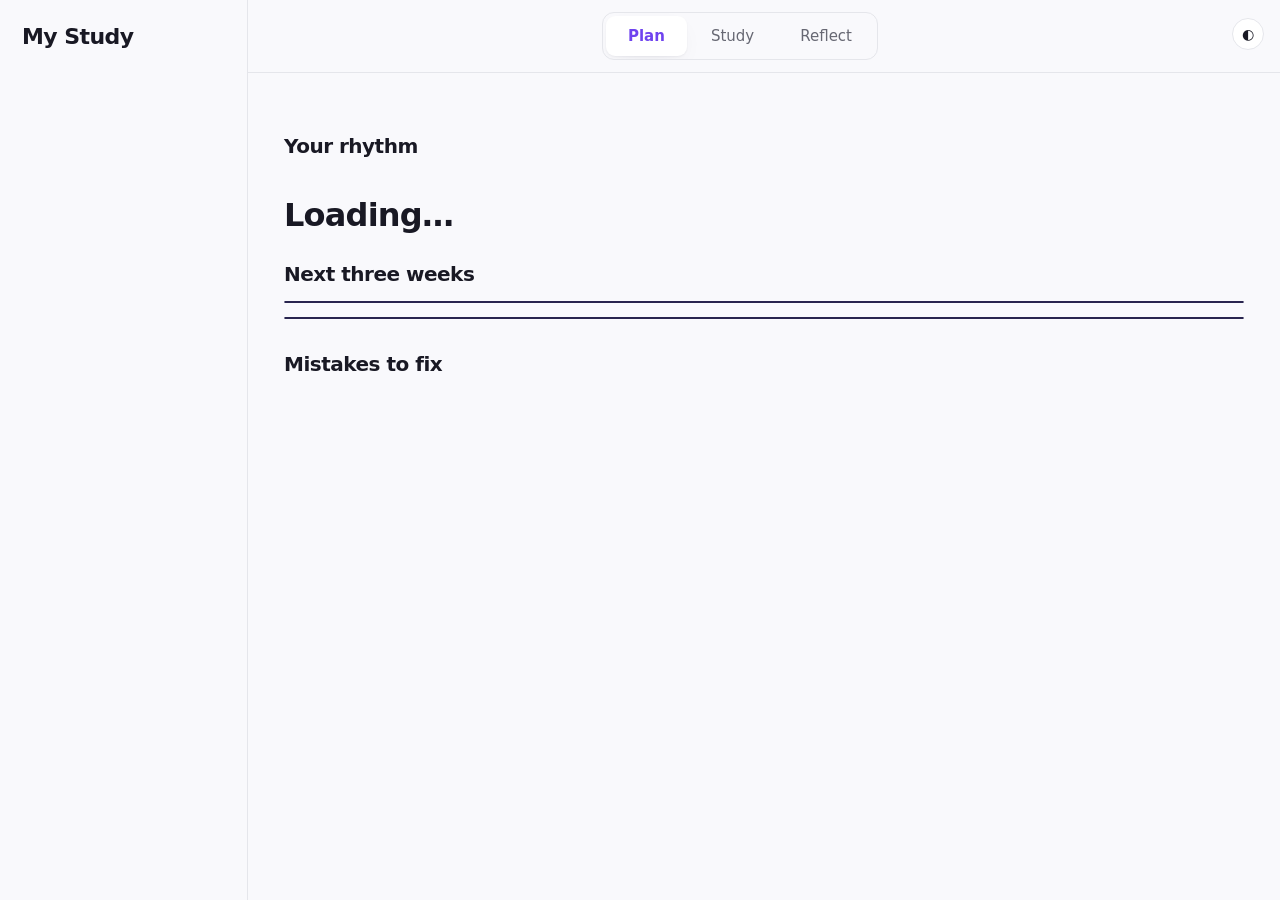
==== .tools/gui/index.html @ 5bf677a2 "Merge branch 'main' of https://github.com/dymchenkko/claude-study-agent into gui-upload" ====
<!doctype html>
<html lang="en">
<head>
<meta charset="utf-8">
<meta name="viewport" content="width=device-width, initial-scale=1">
<title>My Study</title>
<style>
/* Design "Violet": the 2026 product-UI look (Linear / Vercel style). A calm cool-neutral base,
   one expressive accent (violet), a tonal violet scale for mastery, and two signals: orange = due,
   red = mistake. All colours in OKLCH, one token set per theme. */
:root {
  --paper: oklch(98.4% 0.004 286); --surface: oklch(100% 0 0); --raised: oklch(100% 0 0);
  --ink: oklch(22% 0.02 285); --muted: oklch(52% 0.018 285); --faint: oklch(68% 0.014 285);
  --line: oklch(92.5% 0.007 286);
  --accent: oklch(54% 0.24 287); --accent-ink: oklch(99% 0 0); --accent-soft: oklch(95.5% 0.03 287);
  --due: oklch(70% 0.18 52); --due-text: oklch(50% 0.15 50); --due-ink: oklch(28% 0.07 52); --due-soft: oklch(96% 0.035 70);
  --bad: oklch(60% 0.21 22); --bad-soft: oklch(96% 0.025 22); --good: oklch(60% 0.15 155);
  /* mastery: 0 = neutral, then one violet hue getting deeper */
  --m0: oklch(96.2% 0.005 286); --m1: oklch(94% 0.035 290); --m2: oklch(88% 0.07 290);
  --m3: oklch(78.5% 0.12 289); --m4: oklch(63% 0.19 288); --m5: oklch(48% 0.22 287);
  --m0-ink: var(--ink); --m1-ink: var(--ink); --m2-ink: var(--ink); --m3-ink: oklch(22% 0.06 287);
  --m4-ink: oklch(99% 0 0); --m5-ink: oklch(99% 0 0);
  --shadow: 0 1px 2px oklch(22% 0.02 285 / .05), 0 8px 24px -8px oklch(22% 0.02 285 / .08);
  --glow: 0 0 0 1px oklch(54% 0.24 287 / .12), 0 10px 40px -12px oklch(54% 0.24 287 / .35);
  --head: "Inter Display", "SF Pro Display", -apple-system, BlinkMacSystemFont, "Segoe UI", system-ui, sans-serif;
  --sans: Inter, "SF Pro Text", -apple-system, BlinkMacSystemFont, "Segoe UI", system-ui, sans-serif;
  color-scheme: light;
}
@media (prefers-color-scheme: dark) {
  :root:not([data-theme="light"]) {
    --paper: oklch(15.5% 0.012 286); --surface: oklch(19% 0.014 286); --raised: oklch(23% 0.016 286);
    --ink: oklch(96% 0.006 286); --muted: oklch(70% 0.015 286); --faint: oklch(52% 0.015 286);
    --line: oklch(28% 0.016 286);
    --accent: oklch(72% 0.17 288); --accent-ink: oklch(16% 0.02 286); --accent-soft: oklch(27% 0.06 288);
    --due: oklch(76% 0.16 60); --due-text: oklch(80% 0.14 65); --due-ink: oklch(22% 0.05 60); --due-soft: oklch(27% 0.05 60);
    --bad: oklch(70% 0.17 22); --bad-soft: oklch(26% 0.05 22); --good: oklch(74% 0.14 155);
    --m0: oklch(23% 0.012 286); --m1: oklch(27% 0.045 289); --m2: oklch(34% 0.09 289);
    --m3: oklch(44% 0.14 288); --m4: oklch(57% 0.18 288); --m5: oklch(76% 0.13 290);
    --m0-ink: var(--ink); --m1-ink: var(--ink); --m2-ink: var(--ink); --m3-ink: var(--ink);
    --m4-ink: oklch(99% 0 0); --m5-ink: oklch(16% 0.03 287);
    --shadow: 0 1px 2px oklch(0% 0 0 / .35); --glow: 0 0 0 1px oklch(72% 0.17 288 / .2), 0 10px 40px -12px oklch(72% 0.17 288 / .3);
    color-scheme: dark;
  }
}
:root[data-theme="dark"] {
  --paper: oklch(15.5% 0.012 286); --surface: oklch(19% 0.014 286); --raised: oklch(23% 0.016 286);
  --ink: oklch(96% 0.006 286); --muted: oklch(70% 0.015 286); --faint: oklch(52% 0.015 286);
  --line: oklch(28% 0.016 286);
  --accent: oklch(72% 0.17 288); --accent-ink: oklch(16% 0.02 286); --accent-soft: oklch(27% 0.06 288);
  --due: oklch(76% 0.16 60); --due-text: oklch(80% 0.14 65); --due-ink: oklch(22% 0.05 60); --due-soft: oklch(27% 0.05 60);
  --bad: oklch(70% 0.17 22); --bad-soft: oklch(26% 0.05 22); --good: oklch(74% 0.14 155);
  --m0: oklch(23% 0.012 286); --m1: oklch(27% 0.045 289); --m2: oklch(34% 0.09 289);
  --m3: oklch(44% 0.14 288); --m4: oklch(57% 0.18 288); --m5: oklch(76% 0.13 290);
  --m0-ink: var(--ink); --m1-ink: var(--ink); --m2-ink: var(--ink); --m3-ink: var(--ink);
  --m4-ink: oklch(99% 0 0); --m5-ink: oklch(16% 0.03 287);
  --shadow: 0 1px 2px oklch(0% 0 0 / .35); --glow: 0 0 0 1px oklch(72% 0.17 288 / .2), 0 10px 40px -12px oklch(72% 0.17 288 / .3);
  color-scheme: dark;
}
* { box-sizing: border-box; }
html, body { margin: 0; height: 100%; }
body { background: var(--paper); color: var(--ink); font: 15px/1.5 var(--sans); }
button { font: inherit; color: inherit; cursor: pointer; }
h1, h2, h3 { font-family: var(--head); font-weight: 650; margin: 0; letter-spacing: -.025em; }
body { -webkit-font-smoothing: antialiased; font-feature-settings: "cv11", "ss01"; }
.muted { color: var(--muted); }
.app { display: grid; grid-template-columns: 248px minmax(0, 1fr); height: 100vh; }
.work { display: flex; flex-direction: column; min-width: 0; min-height: 0; }
.work > [hidden] { display: none !important; }
.work > .main, .work > .study { flex: 1; min-height: 0; }

/* ---------- modes: one job on screen at a time ---------- */
.modes { flex: none; display: flex; justify-content: center; padding: 12px 64px 12px 16px; border-bottom: 1px solid var(--line); }
.modes .seg { border-radius: 12px; background: var(--paper); padding: 3px; gap: 2px; }
.modes .seg button { min-height: 40px; padding: 0 22px; border-radius: 9px; font-size: 15px; display: inline-flex; align-items: center; gap: 8px; }
.modes .seg button.on { box-shadow: var(--shadow); color: var(--accent); }
.modes .live { width: 7px; height: 7px; border-radius: 50%; background: var(--accent); animation: pulse 1.2s ease-in-out infinite; }
.session-notes { background: var(--surface); border: 1px solid var(--line); border-radius: 14px; padding: 16px 20px; box-shadow: var(--shadow); }
.session-notes ul, .session-notes ol { margin: 4px 0 8px; padding-left: 20px; } .session-notes li { margin-bottom: 4px; }
.session-notes h4 { margin: 12px 0 4px; font-family: var(--head); font-size: 15px; font-weight: 650; }
.session-notes p { margin: 0 0 8px; }

/* ---------- left rail: subjects (Anki deck list + a mini course strip) ---------- */
.rail { border-right: 1px solid var(--line); padding: 20px 14px; overflow-y: auto; }
.brand { padding: 0 8px 18px; }
.brand h1 { font-size: 22px; }
.brand .date { color: var(--muted); font-size: 13px; }
.subj { display: block; width: 100%; text-align: left; background: none; border: 1px solid transparent;
  border-radius: 12px; padding: 10px 10px 11px; margin-bottom: 4px; }
.subj:hover { background: var(--surface); }
.subj.active { background: var(--surface); border-color: var(--line); box-shadow: var(--shadow), inset 3px 0 0 var(--accent); }
.subj .row { display: flex; align-items: center; gap: 8px; }
.subj .name { font-weight: 600; flex: 1; }
.badge { font-size: 12px; font-weight: 600; border-radius: 99px; padding: 1px 8px; }
.badge.due { background: var(--due-soft); color: var(--due-text); }
.badge.ok { color: var(--good); }
.strip { display: flex; gap: 2px; margin: 8px 0 5px; }
.strip i { flex: 1; height: 6px; border-radius: 2px; background: var(--m0); max-width: 14px; }
.strip i.due { box-shadow: inset 0 -2px 0 var(--due); }
.subj .meta { font-size: 12px; color: var(--muted); }

/* ---------- main column ---------- */
.main { overflow-y: auto; padding: 28px 36px 60px; }
.head { display: flex; flex-wrap: wrap; align-items: baseline; gap: 10px 16px; margin-bottom: 20px; }
.head h2 { font-size: 32px; }
.chips { display: flex; flex-wrap: wrap; gap: 8px; }
.chip { font-size: 13px; border: 1px solid var(--line); border-radius: 99px; padding: 2px 10px; color: var(--muted); background: var(--surface); }
.chip.hot { border-color: transparent; background: var(--due-soft); color: var(--due-text); font-weight: 600; }
section { margin-top: 30px; }
.sec-head { display: flex; align-items: center; gap: 12px; margin-bottom: 12px; }
.sec-head h3 { font-size: 20px; flex: 1; }

.btn { border: 1px solid var(--line); background: var(--raised); border-radius: 10px; padding: 8px 14px; font-weight: 600; }
.btn:hover { border-color: var(--faint); }
.btn.primary { background: var(--accent); color: var(--accent-ink); border-color: transparent; padding: 10px 18px; }
.btn.primary:hover { filter: brightness(1.08); }
.btn.primary { box-shadow: 0 1px 0 oklch(100% 0 0 / .18) inset, 0 6px 16px -6px var(--accent); }
.btn.small { padding: 5px 10px; font-size: 13px; }

/* Course map (Math Academy knowledge map + spatial canvas tiles) */
.legend { display: flex; flex-wrap: wrap; gap: 4px 12px; font-size: 12px; color: var(--muted); }
.legend span { display: inline-flex; align-items: center; gap: 5px; }
.legend i { width: 12px; height: 12px; border-radius: 3px; display: inline-block; }
.seg { display: inline-flex; border: 1px solid var(--line); border-radius: 9px; overflow: hidden; }
.seg button { background: none; border: 0; padding: 4px 12px; font-size: 13px; color: var(--muted); }
.seg button.on { background: var(--surface); color: var(--ink); font-weight: 600; }
.focus { margin-top: 12px; background: var(--surface); border: 1px solid var(--line); border-radius: 14px; padding: 16px 18px; box-shadow: var(--shadow); }
.focus h4 { margin: 0 0 6px; font-family: var(--head); font-size: 18px; font-weight: 650; letter-spacing: -.02em; }
.focus .facts { display: flex; flex-wrap: wrap; gap: 6px 16px; font-size: 13px; color: var(--muted); margin-bottom: 8px; }
.focus .note { margin: 6px 0 12px; }
.focus .actions { display: flex; flex-wrap: wrap; gap: 8px; }
table { width: 100%; border-collapse: collapse; background: var(--surface); border: 1px solid var(--line); border-radius: 12px; overflow: hidden; margin-top: 12px; }
th, td { text-align: left; padding: 8px 12px; border-bottom: 1px solid var(--line); font-size: 14px; }
th { font-size: 12px; color: var(--muted); font-weight: 600; }
tr:last-child td { border-bottom: 0; }
tr.click { cursor: pointer; } tr.click:hover td { background: var(--paper); }
.lv { display: inline-flex; gap: 2px; } .lv i { width: 14px; height: 8px; border-radius: 2px; background: var(--m0); }

/* Mistakes as flip cards (flashcard pattern) */
.cards { display: grid; grid-template-columns: repeat(auto-fill, minmax(240px, 1fr)); gap: 10px; }
.card { text-align: left; background: var(--surface); border: 1px solid var(--line); border-left: 3px solid var(--bad);
  border-radius: 12px; padding: 12px 14px; display: flex; flex-direction: column; gap: 6px; }
.card .t { font-size: 12px; font-weight: 600; color: var(--bad); }
.card .q { font-weight: 600; font-size: 14px; }
.card .hint { font-size: 12px; color: var(--faint); margin-top: auto; }
.card .ans { font-size: 13px; }
.card .why { font-size: 13px; background: var(--bad-soft); border-radius: 8px; padding: 6px 8px; }
.card .src { font-size: 12px; color: var(--muted); }
.card.fixed { border-left-color: var(--good); opacity: .75; }
details summary { cursor: pointer; color: var(--muted); font-size: 13px; margin: 12px 0 8px; }
.empty { color: var(--muted); padding: 14px 0; }

/* ---------- Study: the tutor gets the whole work area, in a readable column ---------- */
.tutor { --gutter: max(20px, calc((100% - 820px) / 2)); flex: 1 1 auto; min-width: 0; background: var(--surface); display: flex; flex-direction: column; min-height: 0; }
.tutor header { padding: 14px var(--gutter) 12px; border-bottom: 1px solid var(--line); }
.tutor header { display: flex; align-items: flex-start; gap: 10px; }
.tutor header > div { flex: 1; min-width: 0; }
.tutor header h3 { font-size: 18px; }
.newchat { border: 1px solid var(--line); background: var(--raised); border-radius: 8px; padding: 3px 9px; font-size: 12px; color: var(--muted); }
.newchat:hover { color: var(--accent); border-color: var(--accent); }
.tutor header .muted { font-size: 13px; }
.log { flex: 1; overflow-y: auto; padding: 20px var(--gutter); display: flex; flex-direction: column; gap: 12px; }
.bubble { max-width: 92%; padding: 11px 15px; border-radius: 14px; font-size: 15px; }
.bubble.tutor-msg { background: var(--paper); border: 1px solid var(--line); border-top-left-radius: 4px; overflow-wrap: anywhere; }
.bubble.me { align-self: flex-end; background: var(--accent); color: var(--accent-ink); border-top-right-radius: 4px; white-space: pre-wrap; overflow-wrap: anywhere; }
.bubble.error { background: var(--bad-soft); color: var(--bad); border: 1px solid transparent; }
.bubble p { margin: 0 0 8px; } .bubble p:last-child { margin-bottom: 0; }
.bubble ul, .bubble ol { margin: 4px 0 8px; padding-left: 20px; }
.bubble pre { background: var(--m0); border-radius: 8px; padding: 8px 10px; overflow-x: auto; font-size: 12.5px; margin: 6px 0; }
.bubble code { font-family: ui-monospace, "SF Mono", Menlo, monospace; font-size: 12.5px; }
.bubble :not(pre) > code { background: var(--m0); border-radius: 4px; padding: 0 4px; }
.bubble table { margin: 6px 0; font-size: 12.5px; border-radius: 8px; }
.bubble th, .bubble td { padding: 4px 8px; font-size: 12.5px; }
.bubble h4 { margin: 8px 0 4px; font-size: 14px; }
.activity { font-size: 12px; color: var(--muted); display: flex; align-items: center; gap: 8px; }
.activity .pulse { width: 7px; height: 7px; border-radius: 50%; background: var(--accent); animation: pulse 1.2s ease-in-out infinite; }
@keyframes pulse { 50% { opacity: .25; transform: scale(.8); } }
.stopped { font-size: 12px; color: var(--faint); }
.btn.stop { background: var(--raised); color: var(--ink); border-color: var(--line); box-shadow: none; }
.cite { display: inline-block; font-size: 12px; background: var(--accent-soft); color: var(--accent); border-radius: 6px; padding: 0 6px; margin: 2px 2px 0 0; }
.quick { display: flex; flex-wrap: wrap; gap: 6px; padding: 0 var(--gutter) 10px; }
.quick button { border: 1px solid var(--line); background: var(--raised); border-radius: 99px; padding: 4px 12px; font-size: 13px; }
.quick button:hover { border-color: var(--accent); color: var(--accent); }
.compose { padding: 0 var(--gutter) 16px; }
.box { display: flex; gap: 8px; align-items: flex-end; border: 1px solid var(--line); border-radius: 14px; background: var(--raised); padding: 8px; }
.box:focus-within { border-color: var(--accent); }
.box textarea { flex: 1; border: 0; outline: 0; resize: none; background: none; color: var(--ink); font: inherit; font-size: 15px; min-height: 44px; max-height: 160px; padding: 4px 6px; }
.box .btn.primary { padding: 7px 14px; }
.box .btn:disabled { opacity: .45; cursor: not-allowed; }
.attach { border: 0; background: none; color: var(--muted); font-size: 18px; line-height: 1; padding: 8px 6px; border-radius: 8px; white-space: nowrap; }
.attach:hover:not(:disabled) { color: var(--accent); background: var(--accent-soft); }
.attach:disabled { opacity: .45; cursor: not-allowed; }
.attach.busy { font-size: 12px; }
.tutor.dropping { outline: 2px dashed var(--accent); outline-offset: -8px; }
.theme { position: fixed; right: 16px; top: 18px; z-index: 2; border: 1px solid var(--line); background: var(--surface); border-radius: 99px; width: 32px; height: 32px; font-size: 14px; }

/* ---------- Plan: today's picks (board E) ---------- */
.today { max-width: 760px; }
.today .kicker { font-size: 12px; text-transform: uppercase; letter-spacing: .08em; color: var(--accent); font-weight: 650; }
.today h2 { font-size: 32px; line-height: 1.12; margin: 4px 0 6px; text-wrap: balance; }
.today .sub { color: var(--muted); margin: 0 0 16px; max-width: 640px; }
.picks { display: grid; gap: 10px; margin-bottom: 16px; }
.pick { display: grid; grid-template-columns: 32px minmax(0, 1fr) auto; gap: 12px; align-items: center; width: 100%; padding: 14px 16px;
  background: var(--surface); border: 1px solid var(--line); border-radius: 14px; text-align: left; box-shadow: var(--shadow); }
.pick:hover:not(:disabled) { border-color: var(--accent); }
.pick:disabled { cursor: default; }
.pick .num { width: 32px; height: 32px; border-radius: 50%; display: grid; place-items: center; font-weight: 700; font-size: 14px; background: var(--accent-soft); color: var(--accent); }
.pick.done { opacity: .62; } .pick.done .num { background: var(--good); color: var(--accent-ink); }
.pick .what { display: block; font-weight: 650; font-size: 16px; }
.pick .why { font-size: 13.5px; color: var(--muted); }
.pick .mins { font-size: 13px; color: var(--faint); white-space: nowrap; }
.tag { display: inline-block; font-size: 11.5px; font-weight: 650; border-radius: 6px; padding: 0 6px; margin-right: 6px; background: var(--m0); color: var(--ink); border: 1px solid var(--line); }
.tag.kind { background: none; color: var(--accent); border-color: var(--accent-soft); }
.note-line { font-size: 13px; color: var(--muted); margin-top: 10px; }
.btn:disabled { opacity: .45; cursor: not-allowed; }

/* prompts: exam dates and pausing */
.prompt { margin-top: 18px; background: var(--surface); border: 1px solid var(--line); border-radius: 14px; padding: 16px 18px; box-shadow: var(--shadow); max-width: 760px; }
.prompt h4 { margin: 0 0 4px; font-family: var(--head); font-size: 17px; font-weight: 650; letter-spacing: -.015em; }
.prompt p { margin: 0 0 12px; color: var(--muted); font-size: 14px; }
.prompt.warm { background: var(--due-soft); border-color: transparent; }
.exam-row { display: grid; grid-template-columns: 90px auto 1fr; gap: 8px 10px; align-items: center; padding: 8px 0; border-top: 1px solid var(--line); }
.exam-row:first-of-type { border-top: 0; }
.exam-row b { font-weight: 650; }
.exam-row .acts { display: flex; flex-wrap: wrap; gap: 6px; }
.exam-row input { font: inherit; font-size: 14px; color: var(--ink); background: var(--raised); border: 1px solid var(--line); border-radius: 8px; padding: 5px 8px; min-height: 34px; }
.link-btn { background: none; border: 0; color: var(--muted); font-size: 13px; text-decoration: underline; padding: 4px 6px; }
.link-btn:hover { color: var(--accent); }

/* rhythm timeline (board D) */
.rhythm-head { font-size: 15px; color: var(--muted); margin: -4px 0 14px; }
.raxis { position: relative; height: 20px; margin: 0 108px 2px 90px; font-size: 12px; color: var(--muted); }
.raxis span { position: absolute; transform: translateX(-50%); white-space: nowrap; } .raxis span:first-child { transform: none; } .raxis span:last-child { transform: translateX(-100%); }
.rrow { display: grid; grid-template-columns: 72px minmax(0, 1fr) 92px; align-items: center; gap: 14px; width: 100%; min-height: 54px; padding: 0 12px;
  border: 0; border-radius: 12px; background: transparent; text-align: left; }
.rrow:hover, .rrow.on { background: var(--surface); box-shadow: var(--shadow); }
.rrow .code { font-weight: 700; overflow: hidden; text-overflow: ellipsis; white-space: nowrap; }
.track { position: relative; display: block; height: 28px; }
.track .base { position: absolute; left: 0; right: 0; top: 13px; height: 2px; background: var(--line); }
.track .fade { position: absolute; top: 9px; height: 10px; border-radius: 0 6px 6px 0; background: linear-gradient(90deg, var(--accent), transparent); opacity: .55; }
.track .sess { position: absolute; top: 6px; width: 16px; height: 16px; margin-left: -8px; border-radius: 50%; background: var(--accent); box-shadow: 0 0 0 3px var(--paper); }
.rrow .count { text-align: right; font-size: 13px; line-height: 1.2; color: var(--muted); }
.rrow .count b { font-size: 16px; color: var(--ink); } .rrow .count b.hot { color: var(--due-text); }
.rrow.paused .track { opacity: .45; }

/* ---------- Study: strip | tutor | divider | map ---------- */
.study { display: flex; min-height: 0; min-width: 0; }
.topic-strip { flex: none; width: 236px; border-right: 1px solid var(--line); padding: 18px 14px; overflow-y: auto; background: var(--paper); }
.topic-strip h5 { margin: 14px 0 6px; font-size: 11.5px; text-transform: uppercase; letter-spacing: .07em; color: var(--muted); font-weight: 650; }
.topic-strip h5:first-child { margin-top: 0; }
.topic-strip .cur { display: block; padding: 9px 11px; border-radius: 9px; background: var(--accent-soft); color: var(--accent); font-weight: 700; font-size: 14px; line-height: 1.25; }
.topic-strip button.step { display: flex; align-items: center; gap: 8px; width: 100%; text-align: left; padding: 7px 9px; border: 0; border-radius: 9px; background: none; font-size: 13.5px; line-height: 1.25; }
.topic-strip button.step:hover { background: var(--surface); }
.topic-strip .sw { flex: none; width: 10px; height: 10px; border-radius: 3px; border: 1px solid var(--line); }
.topic-strip .none { font-size: 13px; color: var(--faint); padding: 4px 9px; }
.topic-pick { display: flex; align-items: center; gap: 6px; font-size: 12.5px; color: var(--muted); }
.topic-pick select { font: inherit; font-size: 13px; color: var(--ink); background: var(--raised); border: 1px solid var(--line); border-radius: 8px; padding: 3px 6px; max-width: 220px; }
.newchat.on { color: var(--accent); border-color: var(--accent); background: var(--accent-soft); }
.quick .draw { border-color: var(--accent-soft); color: var(--accent); }
.quick button:disabled { opacity: .45; cursor: not-allowed; }
.quick .hint { font-size: 12px; color: var(--faint); align-self: center; }
.divider { flex: none; width: 9px; cursor: col-resize; background: var(--line); background-clip: content-box; padding: 0 4px; touch-action: none; }
.divider:hover, .divider:focus-visible, .divider.drag { background-color: var(--accent); outline: none; }
.mapside { flex: 1 1 0; min-width: 0; overflow: hidden; display: flex; flex-direction: column; background: var(--paper); }
.mapside .bar { display: flex; align-items: center; gap: 8px; padding: 10px 14px; border-bottom: 1px solid var(--line); font-weight: 650; }
.mapside .bar span { flex: 1; }

/* ---------- Reflect: what moved, connected map, replay (board F) ---------- */
.moved { margin-bottom: 14px; background: var(--surface); border: 1px solid var(--line); border-radius: 14px; padding: 14px 18px; box-shadow: var(--shadow); }
.moved h4 { margin: 0 0 8px; font-family: var(--head); font-size: 15px; font-weight: 650; }
.moved ul { margin: 0; padding: 0; list-style: none; display: grid; gap: 4px; font-size: 14px; }
.moved .v { display: inline-block; width: 18px; }
.moved .lv-ch { color: var(--muted); }
.warn { font-size: 13px; color: var(--due-text); margin: 6px 0; }
.map-tools { display: flex; align-items: center; gap: 6px; }
.zoom { width: 30px; height: 30px; border-radius: 8px; border: 1px solid var(--line); background: var(--raised); font-weight: 700; }
.replay { display: flex; align-items: center; gap: 14px; margin: 14px 0 6px; }
.play { flex: none; width: 44px; height: 44px; border-radius: 50%; border: 0; background: var(--accent); color: var(--accent-ink); display: grid; place-items: center; }
.replay .rinfo { flex: 1; min-width: 0; }
.replay .rhead { font-family: var(--head); font-weight: 650; font-size: 17px; letter-spacing: -.015em; }
.replay .rsub { font-size: 13px; color: var(--muted); }
.replay input[type=range] { width: 100%; accent-color: var(--accent); margin: 4px 0 0; }
.rticks { position: relative; height: 10px; }
.rticks i { position: absolute; top: 1px; width: 6px; height: 6px; margin-left: -3px; border-radius: 50%; background: var(--accent); opacity: .7; }
.legend .fr { width: 40px; background: linear-gradient(90deg, var(--m0), var(--m4)); }

/* ---------- Night panels: the glowing course map ("sky") and the review timeline. Always dark, like a
   window onto the night sky, in both page themes. Brightness = memory, colour = level, flicker = due. ---------- */
.night { --n-panel: #110f2a; --n-panel2: #17143a; --n-ink: #eeedff; --n-muted: #aaa7d2; --n-faint: #7c78a6; --n-line: #29254f;
  --n-warm: #ffc861; --n-due: #ff4f7b; --n-ready: #a993ff;
  background: linear-gradient(180deg, var(--n-panel2), var(--n-panel)); color: var(--n-ink); border: 1px solid var(--n-line);
  border-radius: 16px; overflow: hidden; position: relative; color-scheme: dark; margin-top: 12px; }
.night + .night { margin-top: 14px; }
.night-bar { display: flex; flex-wrap: wrap; align-items: center; gap: 8px 12px; padding: 10px 14px; border-bottom: 1px solid var(--n-line); }
.night-bar .ttl { flex: 1; min-width: 160px; font-weight: 650; font-size: 14px; }
.night-bar .ttl small { display: block; color: var(--n-muted); font-weight: 500; font-size: 12.5px; }
.lenses { display: flex; flex-wrap: wrap; gap: 6px; }
.lens { border: 1px solid var(--n-line); background: #0c0b22; color: var(--n-muted); font-size: 12.5px; font-weight: 600; padding: 4px 10px;
  border-radius: 99px; display: inline-flex; align-items: center; gap: 6px; }
.lens i { width: 8px; height: 8px; border-radius: 50%; background: var(--n-faint); }
.lens[aria-pressed="true"] { color: var(--n-ink); border-color: #ffc86166; background: #ffc86112; }
.lens[aria-pressed="true"] i { background: var(--n-warm); box-shadow: 0 0 8px var(--n-warm); }
.night .zoom { background: #0c0b22; border-color: var(--n-line); color: var(--n-ink); }
.night button:focus-visible, .sky-svg .nd:focus-visible { outline: 2px solid var(--n-warm); outline-offset: 2px; }
.sky-stage { position: relative; height: clamp(360px, 54vh, 580px); }
.sky-svg { display: block; width: 100%; height: 100%; cursor: grab; touch-action: none; user-select: none; -webkit-user-select: none; }
.sky-svg.drag { cursor: grabbing; }
.sky-svg text { font-family: var(--sans); paint-order: stroke; stroke: #0b0a24; stroke-width: 3px; stroke-linejoin: round; pointer-events: none; }
.sky-svg .nd { cursor: pointer; transition: opacity .25s; outline: none; }
.sky-svg .dim { opacity: .14; }
.sky-svg .flow { animation: flow 1.6s linear infinite; }
.sky-svg .route { animation: flow 1s linear infinite; }
.breathe { animation: breathe 2.4s ease-in-out infinite; }
@keyframes flow { to { stroke-dashoffset: -20; } }
@keyframes breathe { 50% { opacity: .2; } }
.sky-tip { position: absolute; z-index: 3; pointer-events: none; background: #0c0b20f2; border: 1px solid var(--n-line); border-radius: 12px;
  padding: 9px 12px; font-size: 12.5px; line-height: 1.45; color: var(--n-muted); max-width: 270px; box-shadow: 0 14px 40px -16px #000; }
.sky-tip b { color: var(--n-ink); display: block; font-size: 13.5px; }
.sky-tip .late { color: var(--n-due); font-weight: 700; }
.sky-hint { position: absolute; right: 12px; bottom: 10px; font-size: 12px; color: var(--n-faint); pointer-events: none; }
.sky-legend { display: flex; flex-wrap: wrap; gap: 4px 16px; padding: 9px 14px 11px; border-top: 1px solid var(--n-line); font-size: 12px; color: var(--n-muted); }
.sky-legend span { display: inline-flex; align-items: center; gap: 6px; }
.sky-legend i { width: 10px; height: 10px; border-radius: 50%; display: inline-block; flex: none; }
.mapside.night { margin: 0; border: 0; border-radius: 0; }
.mapside > .sky { flex: 1; min-height: 0; display: flex; flex-direction: column; }
.mapside .sky-stage { flex: 1; height: auto; min-height: 0; }
.night .empty { color: var(--n-muted); padding: 16px; }
/* the review timeline: one row per scheduled topic, a memory wave that fades and jumps back at each review */
.tl { overflow-x: auto; padding: 4px 0 2px; }
.tl svg { display: block; min-width: 780px; width: 100%; height: auto; }
.tl text { font-family: var(--sans); fill: var(--n-ink); }
.tl .muted { fill: var(--n-muted); } .tl .faint { fill: var(--n-faint); } .tl .b { font-weight: 700; }
.tl .row { cursor: pointer; } .tl .row .hit { fill: transparent; }
.tl .row:hover .hit, .tl .row.hl .hit { fill: #ffffff10; }
.tl .wave { stroke-dasharray: 1; stroke-dashoffset: 1; animation: sweep 1.1s cubic-bezier(.3,.7,.2,1) forwards; }
.tl .fill { animation: fadein 1.1s ease-out both; }
.tl .now { animation: breathe 1.6s ease-in-out infinite; }
@keyframes sweep { to { stroke-dashoffset: 0; } }
@keyframes fadein { from { opacity: 0; } }
.tl-more { font-size: 12.5px; color: var(--n-muted); padding: 2px 14px 10px; }
@media (prefers-reduced-motion: reduce) {
  .sky-svg .flow, .sky-svg .route, .breathe, .tl .wave, .tl .fill, .tl .now { animation: none; stroke-dashoffset: 0; }
}

@media (max-width: 1100px) {
  .app { grid-template-columns: 220px minmax(0, 1fr); }
}
@media (max-width: 720px) {
  .app { grid-template-columns: minmax(0, 1fr); grid-template-rows: auto minmax(0, 1fr); height: 100dvh; }
  .modes { padding: 8px 56px 8px 16px; justify-content: flex-start; }
  .modes .seg button { padding: 0 14px; }
  .rail { border-right: 0; border-bottom: 1px solid var(--line); padding: 14px 16px; display: flex; gap: 8px; overflow-x: auto; padding-right: 56px; }
  .brand { display: none; }
  #subjects { display: flex; gap: 8px; }
  .subj { width: 170px; flex: none; margin: 0; }
  .main { padding: 20px 16px 40px; }
  .head h2 { font-size: 28px; }
  .pick { grid-template-columns: 32px minmax(0, 1fr); } .pick .mins { display: none; }
  .rrow { grid-template-columns: 44px minmax(0, 1fr) 64px; gap: 8px; padding: 0 4px; }
  .raxis { margin: 0 72px 4px 52px; }
  .exam-row { grid-template-columns: 1fr; }
  .today h2 { font-size: 26px; }
  .study { flex-direction: column; } .topic-strip { display: none !important; }
  .divider, .mapside { display: none !important; } .tutor { flex: 1 1 auto !important; }
  .hide-sm { display: none; }
}
</style>
</head>
<body>
<button class="theme" id="theme" title="Light / dark">◐</button>
<div class="app">
  <nav class="rail">
    <div class="brand"><h1>My Study</h1><div class="date" id="today"></div></div>
    <div id="subjects"></div>
  </nav>

  <div class="work">
  <nav class="modes" aria-label="Mode"><div class="seg" id="modes">
    <button data-view="plan">Plan</button>
    <button data-view="study">Study</button>
    <button data-view="reflect">Reflect</button>
  </div></nav>

  <main class="main" id="view-plan">
    <div class="today" id="todayPlan"></div>
    <div id="prompts"></div>
    <section>
      <div class="sec-head"><h3>Your rhythm</h3></div>
      <div id="rhythm"></div>
    </section>
    <section>
      <div class="head"><h2 id="title">Loading…</h2><div class="chips" id="facts"></div></div>
      <div class="sec-head"><h3>Next three weeks</h3></div>
      <div class="night" id="timelineBox"></div>
      <div class="night" id="planSky"></div>
      <div id="planFocus"></div>
    </section>
    <section>
      <div class="sec-head"><h3>Mistakes to fix</h3><span class="muted" id="mistakeCount"></span></div>
      <div id="mistakes"></div>
    </section>
  </main>

  <section class="study" id="view-study" aria-label="Study" hidden>
    <aside class="topic-strip" id="topicStrip" aria-label="Where this topic sits" hidden></aside>
    <div class="tutor" id="tutor">
      <header><div><h3>Tutor</h3><div class="muted" id="tutorSub">Answers come from your lectures.</div></div>
        <label class="topic-pick">Topic <select id="topicSel"></select></label>
        <button class="newchat" id="mapToggle" title="Show the course map beside the chat">Map</button>
        <button class="newchat" id="newChat" title="Start a fresh conversation">New chat</button></header>
      <div class="log" id="log"></div>
      <div class="quick" id="quick">
        <button data-cmd="today">Today</button><button data-cmd="review">Review</button>
        <button data-cmd="quiz">Quiz</button><button data-cmd="status">Status</button>
        <span id="drawBtns"></span>
      </div>
      <div class="compose"><div class="box">
        <button class="attach" id="attach" title="Add lecture files to this subject (or drop them here)" aria-label="Add lecture files">📎</button>
        <input type="file" id="fileInput" multiple hidden accept=".pdf,.pptx,.docx,.xlsx,.md,.txt,.mp4,.mov,.mkv,.webm,.m4a,.mp3,.wav">
        <textarea id="input" placeholder="Ask your tutor… (Enter to send, Shift+Enter for a new line)" rows="2"></textarea>
        <button class="btn primary" id="send">Send</button>
      </div></div>
    </div>
    <div class="divider" id="divider" role="separator" aria-orientation="vertical" aria-label="Resize the tutor" tabindex="0" hidden></div>
    <div class="mapside night" id="mapSide" hidden></div>
  </section>

  <main class="main" id="view-reflect" hidden>
    <div class="head"><h2 id="reflectTitle">Reflect</h2></div>
    <div id="moved"></div>
    <div id="notes"></div>
    <section>
      <div class="sec-head"><h3>Course map</h3>
        <span class="map-tools" id="mapTools"></span>
        <div class="seg" id="mapMode"><button data-mode="map" class="on">Map</button><button data-mode="list">List</button></div></div>
      <div id="replay"></div>
      <div id="warnings"></div>
      <div id="map" class="night"></div>
      <div id="focus"></div>
    </section>
  </main>
  </div>
</div>

<script>
const token = new URLSearchParams(location.search).get('t');
const api = path => fetch(`${path}?t=${encodeURIComponent(token)}`).then(r => r.json());
const post = (path, body) => fetch(`${path}?t=${encodeURIComponent(token)}`, { method: 'POST',
  headers: { 'Content-Type': 'application/json' }, body: JSON.stringify(body) }).then(r => r.json());
const esc = s => String(s ?? '').replace(/[&<>"']/g, c => ({'&':'&amp;','<':'&lt;','>':'&gt;','"':'&quot;',"'":'&#39;'}[c]));
const LEVEL = ['not started', 'seen', 'shaky', 'ok', 'solid', 'mastered'];
const store = { get(k) { try { return localStorage.getItem(k); } catch { return null; } },
                set(k, v) { try { localStorage.setItem(k, v); } catch {} } };
let state = { list: null, current: null, detail: null, mode: 'map', sel: null, flipped: new Set(), view: 'plan',
  day: null, playing: null, mapOpen: store.get('study-map-open') === '1' };

function setView(view) {
  state.view = view;
  for (const v of ['plan', 'study', 'reflect']) document.getElementById(`view-${v}`).hidden = v !== view;
  document.querySelectorAll('#modes button').forEach(b => {
    const on = b.dataset.view === view;
    b.classList.toggle('on', on);
    if (on) b.setAttribute('aria-current', 'page'); else b.removeAttribute('aria-current');
  });
  store.set('study-view', view);
  if (view === 'study') { layoutStudy(); logEl.scrollTop = logEl.scrollHeight; input.focus(); }
}

const fmtDay = (iso, opts = { day: 'numeric', month: 'short' }) => new Date(iso + 'T12:00').toLocaleDateString(undefined, opts);
const addDays = (iso, n) => { const d = new Date(iso + 'T12:00'); d.setDate(d.getDate() + n); return d.toISOString().slice(0, 10); };
const daysBetween = (a, b) => Math.round((new Date(b + 'T12:00') - new Date(a + 'T12:00')) / 864e5);
function examText(e) {
  if (e.state !== 'date') return e.label;
  return e.days === 0 ? 'exam today' : `exam in ${e.days} days`;
}
const ago = d => d === 0 ? 'today' : d === 1 ? 'yesterday' : `${d} days ago`;
const norm = s => String(s).toLowerCase().replace(/[`'"()]/g, '').trim();
// Mistake topics are short ("Multiplicities"); progress topics are longer. Match by prefix either way.
const sameTopic = (a, b) => { a = norm(a); b = norm(b); return !!a && !!b && (a.startsWith(b) || b.startsWith(a)); };
const mistakesFor = (d, t) => d.mistakes.filter(m => !m.fixed && sameTopic(m.topic, t.topic));
const started = t => t.level > 0 || !!t.last;
const KIND = { review: 'review', lesson: 'new topic', drawing: 'drawing' };
const prompts = {
  review: (s, t) => `Review only ${t} in ${s}, 3 questions, following the review rules`,
  lesson: (s, t) => `Learn ${t} in ${s}`,
  drawing: (s, t) => `Give me a drawing task on ${t} in ${s}`,
  saved: (s, t) => `Grade my drawing on ${t}`,
};

// ---------- the rail ----------
function renderList() {
  const { today, subjects } = state.list;
  document.getElementById('today').textContent = fmtDay(today, { weekday: 'long', day: 'numeric', month: 'long' });
  const sorted = [...subjects].sort((a, b) => b.due - a.due || a.name.localeCompare(b.name));
  document.getElementById('subjects').innerHTML = sorted.map(s => `
    <button class="subj ${s.name === state.current ? 'active' : ''}" data-name="${esc(s.name)}">
      <div class="row"><span class="name">${esc(s.name)}</span>
        ${s.paused ? '<span class="badge">paused</span>' : s.due ? `<span class="badge due">${s.due} due</span>` : s.topics ? '<span class="badge ok">✓</span>' : ''}</div>
      <div class="strip">${(s.strip || []).map(t => `<i class="${t.due ? 'due' : ''}" style="background:var(--m${t.level})"></i>`).join('')}</div>
      <div class="meta">${s.started}/${s.topics} started${s.awayDays !== null ? ` · ${ago(s.awayDays)}` : ''}</div>
    </button>`).join('') || '<div class="empty">No subjects yet. Run <code>study new "Subject"</code>.</div>';
}

// ---------- Plan ----------
function renderToday() {
  const { plan, rhythm } = state.list, el = document.getElementById('todayPlan');
  const picks = plan.picks, left = picks.filter(p => !p.done), paused = state.list.subjects.filter(s => s.paused);
  const pausedNote = paused.length ? `<div class="note-line">Reviews paused for ${paused.map(s => esc(s.name)).join(', ')}, so ${paused.length > 1 ? 'they stay' : 'it stays'} out of the plan.</div>` : '';
  if (!picks.length) {
    el.innerHTML = `<div class="kicker">Today</div><h2>Nothing to plan today</h2>
      <p class="sub">No reviews are due and every topic is started. Add materials with <b>/ingest</b>, or ask the tutor anything.</p>${pausedNote}`;
    return;
  }
  const head = !left.length ? 'Done for today'
    : rhythm.overdue ? `${rhythm.overdue} topic${rhythm.overdue === 1 ? ' is' : 's are'} overdue. ${left.length === 1 ? 'This one is' : `These ${left.length} are`} enough today.`
    : `Nothing overdue. ${left.length} short pick${left.length === 1 ? '' : 's'} for today.`;
  const sub = !left.length ? `All ${picks.length} picks finished. Anything more is a bonus. Check Reflect for what moved.`
    : 'Picked from your open mistakes, exam dates and what has waited longest. The rest can wait without you falling behind.';
  el.innerHTML = `<div class="kicker">Today · about ${left.length * 5} minutes</div><h2>${esc(head)}</h2><p class="sub">${esc(sub)}</p>
    <div class="picks">${picks.map((p, i) => `
      <button class="pick ${p.done ? 'done' : ''}" data-pick="${i}" ${p.done ? 'disabled' : ''}>
        <span class="num">${p.done ? '✓' : i + 1}</span>
        <span><span class="what">${esc(p.topic)}</span>
          <span class="why"><span class="tag">${esc(p.subject)}</span><span class="tag kind">${esc(KIND[p.kind] ?? p.kind)}</span>${esc(p.reason)}</span></span>
        <span class="mins">${p.done ? 'done' : '5 min'}</span>
      </button>`).join('')}</div>
    ${left.length ? `<button class="btn primary" data-pick="${picks.indexOf(left[0])}">Start the ${left.length * 5} minutes</button>` : ''}
    ${pausedNote}`;
}

function renderPrompts() {
  const { prompts: pr, subjects } = state.list, out = [];
  if (pr.exam.length) out.push(`<div class="prompt"><h4>When are your exams?</h4>
    <p>The planner ranks topics by how close each exam is. Without a date, every subject counts the same.</p>
    ${pr.exam.map(x => `<div class="exam-row"><b>${esc(x.subject)}</b>
      <input type="date" aria-label="${esc(x.subject)} exam date" data-exam-date="${esc(x.subject)}">
      <span class="acts"><button class="btn small" data-exam-save="${esc(x.subject)}">Save</button>
        <button class="btn small" data-exam="${esc(x.subject)}" data-value="unknown">Unknown</button>
        <button class="btn small" data-exam="${esc(x.subject)}" data-value="none">No exam</button>
        <button class="link-btn" data-dismiss="${esc(x.key)}">Not now</button></span></div>`).join('')}
    ${pr.exam.some(x => x.past) ? '<p style="margin:8px 0 0">The saved date has passed for some subjects. Add the next one (a resit) or choose No exam.</p>' : ''}</div>`);
  for (const x of pr.pause) out.push(`<div class="prompt warm"><h4>${esc(x.subject)} has no exam and ${x.due} overdue reviews</h4>
    <p>They add to the pile without helping your grade. Pausing keeps them out of today's plan, /today and /review until you resume.</p>
    <span class="acts" style="display:flex;gap:8px;flex-wrap:wrap"><button class="btn small primary" data-reviews="${esc(x.subject)}" data-action="pause">Pause ${esc(x.subject)} reviews</button>
      <button class="link-btn" data-dismiss="${esc(x.key)}">Not now</button></span></div>`);
  for (const s of subjects.filter(s => s.paused)) out.push(`<div class="prompt"><h4>${esc(s.name)} reviews are paused${s.pausedSince ? ` since ${esc(fmtDay(s.pausedSince))}` : ''}</h4>
    <p>Resuming counts overdue days from the resume date, so ${esc(s.name)} won't flood the plan.</p>
    <button class="btn small" data-reviews="${esc(s.name)}" data-action="resume">Resume ${esc(s.name)} reviews</button></div>`);
  document.getElementById('prompts').innerHTML = out.join('');
}

function renderRhythm() {
  const r = state.list.rhythm, el = document.getElementById('rhythm');
  if (!r.rows.length) { el.innerHTML = '<div class="empty">Your sessions show up here once you start studying.</div>'; return; }
  const pct = day => +(day / (r.days - 1) * 100).toFixed(2);
  const ticks = [0, 0.25, 0.5, 0.75, 1].map(f => Math.round(f * (r.days - 1)));
  el.innerHTML = `<div class="rhythm-head">${r.overdue} of your ${r.started} started topics are overdue · sessions on ${r.sessionDays} of the last ${r.days} days.
      Each dot is a session; the fading band is the time since you last opened that subject.</div>
    <div class="raxis">${ticks.map(t => `<span style="left:${pct(t)}%">${t === r.days - 1 ? 'Today' : esc(fmtDay(addDays(r.start, t)))}</span>`).join('')}</div>
    ${r.rows.map(row => {
      const lastIdx = row.last ? Math.max(daysBetween(r.start, row.last), 0) : 0;
      return `<button class="rrow ${row.name === state.current ? 'on' : ''} ${row.paused ? 'paused' : ''}" data-name="${esc(row.name)}"
        aria-label="${esc(row.name)}: ${row.days.length} session days in this window, ${row.due} of ${row.started} started topics overdue${row.paused ? ', reviews paused' : ''}">
        <span class="code">${esc(row.name)}</span>
        <span class="track"><span class="base"></span>
          ${row.last ? `<span class="fade" style="left:${pct(lastIdx)}%;width:${(100 - pct(lastIdx)).toFixed(2)}%"></span>` : ''}
          ${row.days.map(d => `<span class="sess" style="left:${pct(d)}%"></span>`).join('')}</span>
        <span class="count">${row.paused ? 'paused' : `<b class="${row.due ? 'hot' : ''}">${row.due}</b> of ${row.started}<br>overdue`}</span>
      </button>`; }).join('')}`;
}

function renderMistakes(d) {
  const open = d.mistakes.filter(m => !m.fixed), fixed = d.mistakes.filter(m => m.fixed);
  document.getElementById('mistakeCount').textContent = open.length ? `${open.length} open` : '';
  const card = (m, i, isFixed) => {
    const shown = isFixed || state.flipped.has(i);
    return `<button class="card ${isFixed ? 'fixed' : ''}" ${isFixed ? '' : `data-flip="${i}"`}>
      <span class="t">${esc(m.topic)} · ${esc(m.date)}</span>
      <span class="q">${esc(m.question)}</span>
      ${shown ? `${m.answer ? `<span class="ans muted">You said: ${esc(m.answer)}</span>` : ''}
        ${m.why ? `<span class="why">${esc(m.why)}</span>` : ''}${m.source ? `<span class="src">${esc(m.source)}</span>` : ''}`
        : '<span class="hint">Answer it in your head, then tap to check</span>'}
    </button>`;
  };
  document.getElementById('mistakes').innerHTML = !d.mistakes.length ? '<div class="empty">No mistakes logged yet.</div>' :
    (open.length ? `<div class="cards">${open.map((m, i) => card(m, i, false)).join('')}</div>` : '<div class="empty">All mistakes fixed ✅</div>') +
    (fixed.length ? `<details><summary>${fixed.length} fixed</summary><div class="cards">${fixed.map((m, i) => card(m, i, true)).join('')}</div></details>` : '');
}

// ---------- the current topic (Study) ----------
const topicKey = s => `study-topic-${s}`;
function currentTopic(d = state.detail) {
  if (!d) return null;
  const name = store.get(topicKey(d.name));
  return d.topics.find(t => t.topic === name) ?? null;
}
function setTopic(subject, topic) { store.set(topicKey(subject), topic ?? ''); }
const needsOf = (d, i) => d.links.filter(([, b]) => b === i).map(([a]) => a);
const unlocksOf = (d, i) => d.links.filter(([a]) => a === i).map(([, b]) => b);
const swatch = t => `<i class="sw" style="${t.fresh === null ? '' : `background:color-mix(in oklch, var(--m4) ${Math.round(t.fresh * 100)}%, var(--m0))`}"></i>`;

function renderStudyBits() {
  const d = state.detail, t = currentTopic();
  const sel = document.getElementById('topicSel');
  sel.innerHTML = `<option value="">Choose a topic…</option>` +
    d.topics.map(x => `<option ${t && x.topic === t.topic ? 'selected' : ''}>${esc(x.topic)}</option>`).join('');
  const strip = document.getElementById('topicStrip');
  strip.hidden = !d.links.length;
  if (d.links.length) {
    const i = t ? d.topics.indexOf(t) : -1;
    const list = ids => ids.length ? ids.map(k => `<button class="step" data-topic="${esc(d.topics[k].topic)}">${swatch(d.topics[k])}<span>${esc(d.topics[k].topic)}</span></button>`).join('')
      : '<div class="none">nothing</div>';
    strip.innerHTML = i < 0 ? '<h5>This topic</h5><div class="none">Choose a topic to see what it needs and unlocks.</div>'
      : `<h5>Needs</h5>${list(needsOf(d, i))}<h5>This topic</h5><span class="cur">${esc(t.topic)}</span>
         <div class="none">${esc(LEVEL[t.level] ?? '')}${t.fresh !== null ? ` · ${Math.round(t.fresh * 100)}% fresh` : ''}</div>
         <h5>Unlocks</h5>${list(unlocksOf(d, i))}`;
  }
  const running = !!chatFor(d.name).running, why = t ? '' : 'Choose a topic';
  document.getElementById('drawBtns').innerHTML = d.diagrams ? `
    <button class="draw" data-draw="drawing" ${t && !running ? '' : 'disabled'} title="${why || 'A drawing task in draw.io'}">Draw it</button>
    <button class="draw" data-draw="saved" ${t && !running ? '' : 'disabled'} title="${why || 'Ask the tutor to grade the saved diagram'}">I've saved it</button>
    ${t ? '' : '<span class="hint">Choose a topic</span>'}` : '';
  document.getElementById('mapToggle').classList.toggle('on', state.mapOpen);
  if (state.mapOpen) renderMapInto(document.getElementById('mapSide'), d, true);
  layoutStudy();
}

function layoutStudy() {
  const open = state.mapOpen, tutor = document.getElementById('tutor');
  document.getElementById('divider').hidden = !open;
  document.getElementById('mapSide').hidden = !open;
  if (!open) { tutor.style.flex = ''; return; }
  const total = document.getElementById('view-study').clientWidth || window.innerWidth;
  const w = Math.min(Math.max(+(store.get('study-tutor-w') || 0) || total * 0.55, 300), total * 0.7);
  tutor.style.flex = `0 0 ${Math.round(w)}px`;
}

// ---------- Reflect ----------
function renderNotes(d) {
  const n = d.notes;
  document.getElementById('reflectTitle').textContent = n
    ? (n.date === state.list.today ? `${d.name} · today` : `${d.name} · last session ${fmtDay(n.date, { day: 'numeric', month: 'long' })}`)
    : `${d.name} · reflect`;
  document.getElementById('notes').innerHTML = n
    ? `<div class="session-notes">${md(n.text)}</div>`
    : `<div class="empty">No session notes for ${esc(d.name)} yet. They appear here after your first session.</div>`;
  const mv = d.moved, V = { correct: '✅', partly: '⚠️', wrong: '❌' };
  document.getElementById('moved').innerHTML = (mv && mv.items.length ? `<div class="moved">
      <h4>What moved · ${mv.date === state.list.today ? 'today' : esc(fmtDay(mv.date, { day: 'numeric', month: 'long' }))}</h4>
      <ul>${mv.items.map(x => `<li><span class="v">${V[x.verdict] ?? ''}</span><b>${esc(x.topic)}</b>
        <span class="lv-ch">${x.before === null ? `new, level ${x.after}` : x.before === x.after ? `stays at level ${x.after}` : `level ${x.before} → ${x.after}`}
        · ${esc(x.kinds.join(', '))}</span></li>`).join('')}</ul></div>` : '') +
    (d.unlogged ? `<div class="warn">${d.unlogged} topic${d.unlogged === 1 ? ' was' : 's were'} studied without an entry in the event log, so they aren't in What moved or the replay. The tutor logs with <code>study log</code> when it saves progress.</div>` : '');
}

// Freshness per topic on `day` (null = today, from progress.md). Earlier days come from events.jsonl.
function freshAt(d, day) {
  if (!day || !d.replay) return d.topics.map(t => t.fresh);
  const lastBy = {};
  for (const e of d.replay) if (e.day <= day) lastBy[e.i] = e;
  return d.topics.map((t, i) => {
    const e = lastBy[i];
    return e && e.interval ? Math.pow(2, -daysBetween(e.day, day) / (4 * e.interval)) : null;
  });
}

// ---------- the sky: one glowing course map, shared by Plan, Reflect and the Study side panel ----------
// Colour = level. Glow = how fresh a topic is in memory (an estimate); it flickers when a review is
// overdue. Flowing lines run from a prerequisite to what it unlocks. Gold numbers = today's route.
// Built once per subject and updated in place, so pan, zoom and the animation survive re-renders.
const SKY = { col: ['#6c6a8f', '#ffc861', '#ff8a65', '#5fe0b5', '#4cc3ff', '#c9a8ff'], due: '#ff4f7b', warm: '#ffc861', ready: '#a993ff', flow: '#8fe3ff' };
const SVGNS = 'http://www.w3.org/2000/svg', R0 = 13;
const reduceMotion = matchMedia('(prefers-reduced-motion: reduce)');
const svgEl = (tag, attrs, parent, text) => {
  const n = document.createElementNS(SVGNS, tag);
  for (const [k, v] of Object.entries(attrs)) n.setAttribute(k, v);
  if (text != null) n.textContent = text;
  if (parent) parent.appendChild(n);
  return n;
};
const codeOf = s => (String(s).match(/^([A-Za-z]{1,3}\d{1,3}[a-z]?)\s/) || [])[1] ?? null;
const clip = (s, n) => s.length > n ? s.slice(0, n - 1).trimEnd() + '…' : s;
const labelOf = (s, n = 24) => { const c = codeOf(s); return clip(c ? String(s).slice(c.length).trim() : String(s), n); };
const lenses = (() => {
  const on = { glow: true, focus: false, route: true };
  try { Object.assign(on, JSON.parse(localStorage.getItem('study-lenses') || '{}')); } catch {}
  return on;
})();
const skyKey = d => d.name + '\n' + d.topics.map(t => t.topic).join('\n') + '\n' + JSON.stringify(d.links);
// Topics that could be learned next: not started, and every prerequisite is at least "ok".
const readyOf = d => d.topics.map((t, i) => { const pre = needsOf(d, i); return !started(t) && pre.length > 0 && pre.every(k => d.topics[k].level >= 3); });

// Layout: a small force simulation. Course order runs left to right, prerequisites stay left of what
// they unlock, nearby topics push apart. Deterministic, so the map looks the same every time.
const layouts = new Map();
function skyLayout(d) {
  const key = skyKey(d);
  if (layouts.has(key)) return layouts.get(key);
  const n = d.topics.length, span = Math.max(n - 1, 1), wide = Math.max(480, Math.sqrt(n) * 175), deg = Array(n).fill(0), R = 118, ITER = 320;
  d.links.forEach(([a, b]) => { deg[a]++; deg[b]++; });
  const P = d.topics.map((t, i) => ({ x: i / span * wide, y: Math.sin(i * 2.399) * 120 }));
  for (let it = 0; it < ITER; it++) {
    const cool = 1 - it / ITER;
    for (let i = 0; i < n; i++) for (let j = i + 1; j < n; j++) {
      let dx = P[j].x - P[i].x, dy = P[j].y - P[i].y;
      const q = dx * dx + dy * dy;
      if (q >= R * R) continue;
      let dist = Math.sqrt(q);
      if (dist < .01) { dx = .1; dy = (i % 2 ? .1 : -.1); dist = .14; }
      const f = (R - dist) / dist * .22;
      P[i].x -= dx * f; P[i].y -= dy * f; P[j].x += dx * f; P[j].y += dy * f;
    }
    for (const [s, t] of d.links) {
      const A = P[s], B = P[t], dx = B.x - A.x, dy = B.y - A.y, dist = Math.hypot(dx, dy) || 1, f = (dist - 150) / dist * .06 * cool;
      A.x += dx * f; A.y += dy * f; B.x -= dx * f; B.y -= dy * f;
      const gap = A.x + 110 - B.x;
      if (gap > 0) { A.x -= gap * .12; B.x += gap * .12; }
    }
    P.forEach((p, i) => { p.x += (i / span * wide - p.x) * .02 * (deg[i] ? .4 : 1); p.y *= 1 - (deg[i] ? .006 : .012); });
  }
  const xs = P.map(p => p.x), ys = P.map(p => p.y);
  const out = { pts: P, box: { x0: Math.min(...xs), x1: Math.max(...xs), y0: Math.min(...ys), y1: Math.max(...ys) } };
  layouts.set(key, out);
  return out;
}

const skies = new Set();
const flick = (s, i) => .5 + .5 * Math.sin(s * 11 + i * 3.1) * Math.sin(s * 6.3 + i) * Math.sin(s * 17.7 + i * 1.7);

class Sky {
  // opts: { side, title(d), onPick(i), onHover(i | null) }
  constructor(el, opts) {
    this.el = el; this.opts = opts; this.id = 'sk' + Math.random().toString(36).slice(2, 8);
    this.key = null; this.root = null; this.hover = null; this.views = {};
    skies.add(this);
  }

  update(d, o) {
    if (!d.topics.length) { this.el.innerHTML = '<div class="empty">No topics yet. Add materials with /ingest.</div>'; this.key = null; this.root = null; return; }
    if (this.key !== skyKey(d) || !this.root || !this.el.contains(this.root)) this.build(d);
    this.d = d; this.o = o;
    this.ttl.innerHTML = this.opts.title ? this.opts.title(d, o) : '';
    const ready = readyOf(d);
    this.nodes.forEach((n, i) => {
      const t = d.topics[i], f = o.fresh[i], ns = f === null || f === undefined, lvl = Math.max(0, Math.min(t.level, 5));
      const ms = o.today ? mistakesFor(d, t).length : 0;
      n.f = ns ? null : f;
      n.late = o.today && !ns && t.overdue !== null && !d.reviews.paused;
      n.core.setAttribute('fill', ns ? '#1d1a44' : SKY.col[lvl]);
      n.core.setAttribute('stroke', ns ? '#8f84d8' : 'none');
      n.halo.setAttribute('fill', `url(#${this.id}h${lvl})`);
      n.shine.setAttribute('opacity', ns ? 0 : .75);
      if (n.ct) n.ct.setAttribute('fill', ns ? '#d9d5ff' : '#140d22');
      n.mist.setAttribute('opacity', ms ? 1 : 0);
      n.slip.setAttribute('opacity', o.today && t.slip ? 1 : 0);
      n.ready.style.display = o.today && ready[i] ? '' : 'none';
      const mark = o.sel === i ? 'sel' : o.cur === i ? 'cur' : '';
      n.mark.setAttribute('opacity', mark ? 1 : 0);
      n.mark.setAttribute('stroke', mark === 'cur' ? SKY.warm : '#ffffff');
      n.needs = n.late || !!ms || (o.today && t.slip) || (o.today && ready[i]);
      const state = ns ? (ready[i] ? 'ready to learn' : 'not started') : `${LEVEL[t.level] ?? ''}, ${Math.round(f * 100)} percent fresh${n.late ? ', review due' : ''}`;
      n.g.setAttribute('aria-label', `${t.topic}: ${state}${ms ? ', open mistake' : ''}`);
    });
    for (const e of this.edges) {
      const lit = (o.fresh[e.a] ?? 0) >= .5 && (o.fresh[e.b] ?? 0) >= .5;
      e.flow.setAttribute('opacity', lit ? .85 : 0);
      e.base.setAttribute('opacity', lit ? .3 : .42);
    }
    // today's route: numbered gold badges in the plan's order, joined by a moving gold line
    const route = o.route ?? [];
    this.nodes.forEach(n => { n.badge.style.display = 'none'; });
    route.forEach(({ i, n }) => { const nd = this.nodes[i]; nd.badge.style.display = ''; nd.bt.textContent = n; });
    const pts = route.map(r => this.L.pts[r.i]);
    this.routePath.setAttribute('d', pts.length > 1 ? pts.map((p, k) => k ? `Q${(pts[k - 1].x + p.x) / 2},${Math.min(pts[k - 1].y, p.y) - 40} ${p.x},${p.y}` : `M${p.x},${p.y}`).join(' ') : '');
    this.applyLenses();
    this.applyHover();
    if (this.needFit) this.fit();
  }

  build(d) {
    const L = this.L = skyLayout(d), id = this.id, side = this.opts.side;
    this.key = skyKey(d); this.d = d; this.hover = null;
    this.el.innerHTML = `<div class="sky">
      <div class="night-bar"><span class="ttl"></span>
        <div class="lenses" role="group" aria-label="Map layers">
          <button class="lens" data-lens="glow" title="Brighter = fresher in memory; flickers when a review is due"><i></i>Memory glow</button>
          <button class="lens" data-lens="focus" title="Dim everything that is fine right now"><i></i>Needs work</button>
          <button class="lens" data-lens="route" title="Today's picks, in order"><i></i>Today's route</button></div>
        <span class="map-tools"><button class="zoom" data-sky-zoom="-1" aria-label="Zoom out">−</button><button class="zoom" data-sky-zoom="1" aria-label="Zoom in">+</button>
          <button class="zoom" data-sky-fit aria-label="Show the whole map" title="Show the whole map">⤢</button>${side ? '<button class="zoom" data-map-close aria-label="Close the map">×</button>' : ''}</span></div>
      <div class="sky-stage"><svg class="sky-svg" role="group" aria-label="${esc(d.name)} course map"></svg><div class="sky-tip" hidden></div>
        <div class="sky-hint">scroll to zoom · drag to move · click a topic</div></div>
      ${side ? '' : `<div class="sky-legend">
        <span><i style="background:${SKY.col[4]};box-shadow:0 0 10px ${SKY.col[4]}"></i>brighter = fresher in memory</span>
        <span><i style="border:2px solid ${SKY.due}"></i>flickers: review due</span>
        <span><i style="border:1px dashed #8f84d8"></i>not started</span>
        <span><i class="breathe" style="border:2px solid ${SKY.ready}"></i>ready to learn</span>
        <span><i style="background:${SKY.due};width:8px;height:8px"></i>open mistake</span>
        <span><i style="background:${SKY.flow};border-radius:2px;height:3px;width:16px"></i>flows: needed before</span>
        <span><i style="background:${SKY.warm};color:#1a0e00;font:800 8px/10px var(--sans);text-align:center">1</i>today's route</span>
        <span>colour: ${[1, 2, 3, 4, 5].map(k => `<i style="background:${SKY.col[k]}" title="${LEVEL[k]}"></i>`).join('')} seen → mastered</span></div>`}</div>`;
    this.root = this.el.firstElementChild;
    this.ttl = this.root.querySelector('.ttl');
    this.stage = this.root.querySelector('.sky-stage');
    this.tip = this.root.querySelector('.sky-tip');
    const svg = this.svg = this.root.querySelector('svg'), defs = svgEl('defs', {}, svg);
    const rg = (gid, stops) => { const g = svgEl('radialGradient', { id: gid }, defs); stops.forEach(([o, c, a]) => svgEl('stop', { offset: o, 'stop-color': c, 'stop-opacity': a }, g)); };
    SKY.col.forEach((c, i) => rg(`${id}h${i}`, [[0, c, .7], [.4, c, .22], [1, c, 0]]));
    rg(`${id}core`, [[0, '#ffffff', 1], [1, '#ffffff', 0]]);
    const bg = svgEl('linearGradient', { id: `${id}bg`, x1: 0, x2: 1, y1: 0, y2: 1 }, defs);
    [[0, '#0d0b28'], [.6, '#120e2e'], [1, '#0a1729']].forEach(([o, c]) => svgEl('stop', { offset: o, 'stop-color': c }, bg));
    svgEl('rect', { width: '100%', height: '100%', fill: `url(#${id}bg)` }, svg);
    const stars = svgEl('g', { 'aria-hidden': 'true' }, svg);
    for (let i = 0; i < 90; i++) svgEl('circle', { cx: `${((Math.sin(i * 91.7) * .5 + .5) * 100).toFixed(2)}%`, cy: `${((Math.sin(i * 47.3 + 1) * .5 + .5) * 100).toFixed(2)}%`,
      r: .4 + (i % 5) * .22, fill: '#fff', opacity: .12 + (i % 4) * .1, class: i % 3 ? '' : 'breathe', style: `animation-delay:${(i % 9) * .35}s` }, stars);
    this.world = svgEl('g', {}, svg);
    const gl = svgEl('g', { 'aria-hidden': 'true' }, this.world), gr = svgEl('g', { 'aria-hidden': 'true' }, this.world), gn = svgEl('g', {}, this.world);
    this.texts = [];
    const txt = (parent, px, attrs, s) => { const t = svgEl('text', attrs, parent, s); this.texts.push([t, px]); return t; };
    this.edges = d.links.map(([a, b]) => {
      const p = L.pts[a], q = L.pts[b], dx = q.x - p.x, dy = q.y - p.y, len = Math.hypot(dx, dy) || 1, bend = .16;
      const cx = (p.x + q.x) / 2 - dy * bend, cy = (p.y + q.y) / 2 + dx * bend;
      const path = `M${p.x},${p.y} Q${cx},${cy} ${q.x},${q.y}`;
      // a small chevron just before the target shows the direction even when nothing flows
      const u = 1 - (R0 + 9) / len, tx = (1 - u) ** 2 * p.x + 2 * (1 - u) * u * cx + u * u * q.x, ty = (1 - u) ** 2 * p.y + 2 * (1 - u) * u * cy + u * u * q.y;
      const ang = Math.atan2(q.y - cy, q.x - cx) * 180 / Math.PI;
      const base = svgEl('g', {}, gl);
      svgEl('path', { d: path, fill: 'none', stroke: '#8f84d8', 'stroke-width': 1.3, 'vector-effect': 'non-scaling-stroke' }, base);
      svgEl('path', { d: 'M-5,-4 L1,0 L-5,4', fill: 'none', stroke: '#8f84d8', 'stroke-width': 1.5, 'stroke-linecap': 'round', 'stroke-linejoin': 'round',
        transform: `translate(${tx},${ty}) rotate(${ang})`, 'vector-effect': 'non-scaling-stroke' }, base);
      const flow = svgEl('path', { d: path, fill: 'none', stroke: SKY.flow, 'stroke-width': 2, 'stroke-dasharray': '2 8', 'stroke-linecap': 'round', class: 'flow', 'vector-effect': 'non-scaling-stroke' }, gl);
      return { a, b, base, flow };
    });
    this.routePath = svgEl('path', { fill: 'none', stroke: SKY.warm, 'stroke-width': 2.5, 'stroke-dasharray': '7 7', 'stroke-linecap': 'round', class: 'route', opacity: .85, 'vector-effect': 'non-scaling-stroke' }, gr);
    this.nodes = d.topics.map((t, i) => {
      const { x, y } = L.pts[i], g = svgEl('g', { class: 'nd', 'data-sky-node': i, tabindex: 0, role: 'button' }, gn);
      const halo = svgEl('circle', { cx: x, cy: y, r: R0 * 3 }, g);
      const ready = svgEl('circle', { cx: x, cy: y, r: R0 + 6, fill: 'none', stroke: SKY.ready, 'stroke-width': 1.8, class: 'breathe', 'vector-effect': 'non-scaling-stroke' }, g);
      const ring = svgEl('circle', { cx: x, cy: y, r: R0 + 4, fill: 'none', stroke: SKY.due, 'stroke-width': 2, opacity: 0, 'vector-effect': 'non-scaling-stroke' }, g);
      const mark = svgEl('circle', { cx: x, cy: y, r: R0 + 9, fill: 'none', 'stroke-width': 2, opacity: 0, 'vector-effect': 'non-scaling-stroke' }, g);
      const core = svgEl('circle', { cx: x, cy: y, r: R0, 'stroke-dasharray': '2 2', 'vector-effect': 'non-scaling-stroke' }, g);
      const shine = svgEl('circle', { cx: x - R0 * .3, cy: y - R0 * .3, r: R0 * .6, fill: `url(#${id}core)` }, g);
      const code = codeOf(t.topic);
      const ct = code ? txt(g, 10, { x, y, 'text-anchor': 'middle', 'dominant-baseline': 'central', 'font-weight': 800, style: 'stroke:none' }, code) : null;
      const lab = txt(g, 11.5, { x, y: y + R0 + 6, 'text-anchor': 'middle', 'dominant-baseline': 'hanging', fill: '#dedbff', 'font-weight': 600 }, labelOf(t.topic));
      const mx = x + R0 * .78, my = y - R0 * .78;
      const mist = svgEl('circle', { cx: x - R0 * .78, cy: my, r: 4.2, fill: SKY.due, stroke: '#0b0a24', 'stroke-width': 1.5, 'vector-effect': 'non-scaling-stroke' }, g);
      const slip = svgEl('rect', { x: x - R0 * .78 - 3.5, y: y + R0 * .78 - 3.5, width: 7, height: 7, fill: SKY.due, transform: `rotate(45 ${x - R0 * .78} ${y + R0 * .78})` }, g);
      const badge = svgEl('g', {}, g);
      svgEl('circle', { cx: mx + 2, cy: my - 2, r: 8, fill: SKY.warm }, badge);
      const bt = svgEl('text', { x: mx + 2, y: my - 2, 'text-anchor': 'middle', 'dominant-baseline': 'central', 'font-size': 10, 'font-weight': 800, fill: '#1a0e00', style: 'stroke:none' }, badge);
      return { g, halo, ready, ring, mark, core, shine, ct, lab, mist, slip, badge, bt, x, y, f: null, late: false, needs: false };
    });
    this.bind();
    const saved = this.views[d.name];
    if (saved) { this.t = { ...saved }; this.moved = true; this.applyView(); } else { this.moved = false; this.fit(); }
  }

  // ---- view: pan and zoom ----
  size() { return [this.stage.clientWidth, this.stage.clientHeight]; }
  applyView() {
    const { x, y, k } = this.t;
    this.world.setAttribute('transform', `translate(${x.toFixed(2)},${y.toFixed(2)}) scale(${k.toFixed(4)})`);
    for (const [t, px] of this.texts) t.setAttribute('font-size', (px / Math.max(k, .55)).toFixed(2));
    this.labelsShown = k >= .5;
    this.applyHover();
    this.views[this.d.name] = { ...this.t };
  }
  fit(animate) {
    const [W, H] = this.size();
    if (!W || !H) { this.needFit = true; return; }
    this.needFit = false;
    const b = this.L.box, pad = 70, bw = b.x1 - b.x0 + pad * 2, bh = b.y1 - b.y0 + pad * 2;
    const k = Math.max(.2, Math.min(W / bw, H / bh, 1.5));
    const to = { k, x: W / 2 - (b.x0 + b.x1) / 2 * k, y: H / 2 - (b.y0 + b.y1) / 2 * k };
    animate ? this.animateTo(to) : (this.t = to, this.applyView());
    this.moved = false;
  }
  zoomAt(px, py, f) {
    const k = Math.max(.2, Math.min(4, this.t.k * f)), wx = (px - this.t.x) / this.t.k, wy = (py - this.t.y) / this.t.k;
    this.t = { k, x: px - wx * k, y: py - wy * k }; this.moved = true; this.applyView();
  }
  animateTo(to) {
    cancelAnimationFrame(this.anim);
    if (reduceMotion.matches) { this.t = to; this.applyView(); return; }
    const from = { ...this.t }, t0 = performance.now(), ms = 650;
    const step = now => {
      const p = Math.min(1, (now - t0) / ms), e = 1 - Math.pow(1 - p, 3);
      this.t = { k: from.k + (to.k - from.k) * e, x: from.x + (to.x - from.x) * e, y: from.y + (to.y - from.y) * e };
      this.applyView();
      if (p < 1) this.anim = requestAnimationFrame(step);
    };
    this.anim = requestAnimationFrame(step);
  }
  flyTo(i) {
    const n = this.nodes?.[i], [W, H] = this.size();
    if (!n || !W) return;
    const k = Math.max(this.t.k, 1.2);
    this.moved = true;
    this.animateTo({ k, x: W / 2 - n.x * k, y: H / 2 - n.y * k });
  }

  // ---- hover: light up what a topic needs and what it unlocks, dim the rest ----
  related(i) {
    const set = new Set([i]), walk = (from, dir) => {
      for (const [a, b] of this.d.links) {
        const [x, y] = dir ? [a, b] : [b, a];
        if (x === from && !set.has(y)) { set.add(y); walk(y, dir); }
      }
    };
    walk(i, true);
    const down = new Set(set); set.clear(); set.add(i); walk(i, false);
    return new Set([...down, ...set]);
  }
  setHover(i, from) {
    if (this.hover === i) return;
    this.hover = i;
    this.applyHover();
    if (i === null) this.tip.hidden = true; else this.showTip(i);
    if (from !== 'outside') this.opts.onHover?.(i);
  }
  applyHover() {
    if (!this.nodes) return;
    const rel = this.hover === null ? null : this.related(this.hover);
    this.nodes.forEach((n, i) => {
      const dim = rel ? !rel.has(i) : lenses.focus && !n.needs && this.o?.sel !== i;
      n.g.classList.toggle('dim', dim);
      n.lab.style.display = this.labelsShown || (rel && rel.has(i)) || this.o?.sel === i || this.o?.cur === i || n.badge.style.display !== 'none' ? '' : 'none';
    });
    for (const e of this.edges) {
      const on = !rel || (rel.has(e.a) && rel.has(e.b));
      e.base.style.opacity = on ? '' : .08;
      e.flow.style.opacity = on ? '' : 0;
    }
  }
  showTip(i) {
    const d = this.d, t = d.topics[i], n = this.nodes[i], f = n.f, ms = this.o.today ? mistakesFor(d, t).length : 0;
    const need = needsOf(d, i).map(k => labelOf(d.topics[k].topic, 30)), unl = unlocksOf(d, i).map(k => labelOf(d.topics[k].topic, 30));
    this.tip.innerHTML = `<b>${esc(t.topic)}</b>
      ${f === null ? (readyOf(d)[i] ? 'Not started · <span style="color:#c9b8ff">ready to learn</span>' : 'Not started yet')
        : `${esc(LEVEL[t.level] ?? '')} · ${Math.round(f * 100)}% fresh`}
      ${n.late ? `<br><span class="late">review ${esc(lateText(t))}</span>` : t.next && f !== null ? `<br>next review ${esc(fmtDay(t.next))}` : ''}
      ${ms ? `<br><span class="late">${ms} open mistake${ms > 1 ? 's' : ''}</span>` : ''}
      ${need.length ? `<br>needs: ${esc(need.join(', '))}` : ''}${unl.length ? `<br>unlocks: ${esc(unl.join(', '))}` : ''}`;
    this.tip.hidden = false;
    const [W] = this.size(), sx = this.t.x + n.x * this.t.k, sy = this.t.y + n.y * this.t.k, w = this.tip.offsetWidth;
    this.tip.style.left = Math.max(8, Math.min(W - w - 8, sx + 18)) + 'px';
    this.tip.style.top = Math.max(8, sy - 18 - this.tip.offsetHeight) + 'px';
  }

  applyLenses() {
    if (!this.root) return;
    this.root.querySelectorAll('[data-lens]').forEach(b => b.setAttribute('aria-pressed', lenses[b.dataset.lens] ? 'true' : 'false'));
    this.routePath.style.display = lenses.route ? '' : 'none';
    if (!lenses.route) this.nodes.forEach(n => { n.badge.style.display = 'none'; });
    this.applyHover();
  }

  tick(s) {
    for (let i = 0; i < this.nodes.length; i++) {
      const n = this.nodes[i];
      if (n.f === null || !lenses.glow) {
        n.halo.setAttribute('opacity', 0); n.core.setAttribute('opacity', 1);
        n.ring.setAttribute('opacity', n.late && !lenses.glow ? .9 : 0);
        continue;
      }
      let R = n.f;
      if (n.late) R *= 1 - .5 * flick(s, i);
      n.halo.setAttribute('r', (R0 * (1.5 + 2.8 * R)).toFixed(2));
      n.halo.setAttribute('opacity', (.25 + .75 * R).toFixed(3));
      n.core.setAttribute('opacity', (.5 + .5 * R).toFixed(3));
      n.ring.setAttribute('opacity', n.late ? (.45 + .5 * flick(s * .7, i + 2)).toFixed(3) : 0);
    }
  }

  bind() {
    const svg = this.svg, ptrs = new Map();
    let down = null;
    const local = e => { const r = svg.getBoundingClientRect(); return [e.clientX - r.left, e.clientY - r.top]; };
    const nodeAt = e => { const g = e.target.closest?.('[data-sky-node]'); return g ? +g.dataset.skyNode : null; };
    svg.addEventListener('wheel', e => {
      e.preventDefault();
      const [x, y] = local(e);
      this.zoomAt(x, y, Math.exp(-e.deltaY * (e.ctrlKey ? .01 : .0016)));
    }, { passive: false });
    svg.addEventListener('pointerdown', e => {
      if (e.button) return;
      svg.setPointerCapture(e.pointerId);
      ptrs.set(e.pointerId, local(e));
      if (ptrs.size === 1) down = { at: local(e), node: nodeAt(e), moved: 0 };
    });
    svg.addEventListener('pointermove', e => {
      if (!ptrs.has(e.pointerId)) { if (e.pointerType === 'mouse') this.setHover(nodeAt(e)); return; }
      const prev = ptrs.get(e.pointerId), cur = local(e);
      if (ptrs.size === 1) {
        this.t = { ...this.t, x: this.t.x + cur[0] - prev[0], y: this.t.y + cur[1] - prev[1] };
        if (down) down.moved += Math.abs(cur[0] - prev[0]) + Math.abs(cur[1] - prev[1]);
        if (down && down.moved > 4) { svg.classList.add('drag'); this.moved = true; this.setHover(null); this.applyView(); }
      } else if (ptrs.size === 2) {
        const other = [...ptrs].find(([k]) => k !== e.pointerId)[1];
        const d0 = Math.hypot(prev[0] - other[0], prev[1] - other[1]) || 1, d1 = Math.hypot(cur[0] - other[0], cur[1] - other[1]);
        this.zoomAt((cur[0] + other[0]) / 2, (cur[1] + other[1]) / 2, d1 / d0);
        if (down) down.moved = 99;
      }
      ptrs.set(e.pointerId, cur);
    });
    const end = e => {
      if (!ptrs.delete(e.pointerId)) return;
      if (!ptrs.size) {
        svg.classList.remove('drag');
        if (down && down.moved <= 4 && e.type === 'pointerup') {
          if (down.node !== null) this.opts.onPick?.(down.node);
          else this.setHover(null);
        }
        down = null;
      }
    };
    svg.addEventListener('pointerup', end);
    svg.addEventListener('pointercancel', end);
    svg.addEventListener('pointerleave', e => { if (!ptrs.size && e.pointerType === 'mouse') this.setHover(null); });
    svg.addEventListener('focusin', e => { const i = nodeAt(e); if (i !== null) this.setHover(i); });
    svg.addEventListener('focusout', () => this.setHover(null));
    svg.addEventListener('keydown', e => {
      const i = nodeAt(e);
      if (i !== null && (e.key === 'Enter' || e.key === ' ')) { e.preventDefault(); this.opts.onPick?.(i); }
    });
    this.root.addEventListener('click', e => {
      const lens = e.target.closest('[data-lens]');
      if (lens) {
        lenses[lens.dataset.lens] = !lenses[lens.dataset.lens];
        store.set('study-lenses', JSON.stringify(lenses));
        for (const s of skies) if (s.root && s.o) s.update(s.d, s.o);
        return;
      }
      const z = e.target.closest('[data-sky-zoom]');
      if (z) { const [W, H] = this.size(); this.zoomAt(W / 2, H / 2, +z.dataset.skyZoom > 0 ? 1.3 : 1 / 1.3); return; }
      if (e.target.closest('[data-sky-fit]')) this.fit(true);
    });
    new ResizeObserver(() => { if (this.needFit || !this.moved) this.fit(); }).observe(this.stage);
  }
}

(function skyTick(ms) {
  const s = reduceMotion.matches ? 0 : ms / 1000;
  for (const sky of skies) if (sky.nodes && sky.root?.isConnected && sky.stage.clientWidth) sky.tick(s);
  requestAnimationFrame(skyTick);
})(0);

const skyFor = {};
function skyIn(el, side) {
  return skyFor[el.id] ??= new Sky(el, {
    side,
    title: side ? d => esc(d.name) : el.id === 'planSky'
      ? d => `How ${esc(d.name)} connects<small>Hover a topic to light up what it needs and unlocks. Click to open it.</small>`
      : d => `${esc(d.name)} course map<small>${d.links.length ? 'Earlier topics on the left; lines flow from what you need to what it unlocks.' : 'No links yet, so topics sit in course order.'}</small>`,
    onPick: i => pickTopic(i, side),
    onHover: i => document.querySelectorAll('#timelineBox [data-ti]').forEach(r => r.classList.toggle('hl', +r.dataset.ti === i)),
  });
}
// Today's picks for this subject, numbered as on the Plan page.
const routeOf = d => (state.list?.plan.picks ?? []).map((p, k) => ({ p, n: k + 1 }))
  .filter(({ p }) => p.subject === d.name && !p.done)
  .map(({ p, n }) => ({ i: d.topics.findIndex(t => t.topic === p.topic), n })).filter(r => r.i >= 0);
// Only the Reflect map follows the replay day; Plan and the side panel always show today.
function skyState(d, side, replay) {
  const cur = currentTopic(d), day = replay ? state.day : null;
  return { fresh: freshAt(d, day), today: !day, sel: side ? -1 : state.sel, cur: cur ? d.topics.indexOf(cur) : -1, route: day ? [] : routeOf(d) };
}
function renderMapInto(el, d, side) { skyIn(el, side).update(d, skyState(d, side, el.id === 'map')); }
function pickTopic(i, side) {
  const d = state.detail;
  if (side) { setTopic(d.name, d.topics[i].topic); renderStudyBits(); return; }
  state.sel = state.sel === i ? null : i;
  renderMap(d); renderPlanMaps(d); renderFocus(d);
  if (state.sel !== null) document.getElementById(state.view === 'plan' ? 'planFocus' : 'focus').scrollIntoView({ block: 'nearest', behavior: 'smooth' });
}

// ---------- Plan: the next three weeks as a horizontal timeline, linked to the sky ----------
// Each row is a scheduled topic. The wave is the memory estimate: it fades after a study day and jumps
// back at each review. Future reviews follow the 1 → 3 → 7 → 16 → 35 ladder, assuming each one goes well.
const LADDER = [1, 3, 7, 16, 35], HORIZON = 21, TL_ROWS = 12;
const stepAfter = iv => LADDER.find(x => x > iv) ?? LADDER.at(-1);
function upcoming(t, today) {
  if (!t.next || !t.interval) return [];
  const out = [];
  let day = t.next < today ? today : t.next, iv = t.interval;
  while (daysBetween(today, day) < HORIZON && out.length < 8) { iv = stepAfter(iv); out.push({ day, iv }); day = addDays(day, iv); }
  return out;
}
function renderTimeline(d) {
  const box = document.getElementById('timelineBox'), today = state.list.today, route = routeOf(d);
  const head = `<div class="night-bar"><span class="ttl">${esc(d.name)} reviews, day by day<small>The wave is how fresh each topic is in memory: it fades, then jumps back at each review. Circles are the next reviews if each goes well.</small></span></div>`;
  if (d.reviews.paused) { box.innerHTML = head + '<div class="empty">Reviews are paused for this subject, so nothing is scheduled.</div>'; return; }
  const lessons = route.filter(r => !d.topics[r.i].next);
  const rows = d.topics.map((t, i) => ({ t, i, rev: upcoming(t, today) })).filter(r => r.rev.length)
    .sort((a, b) => a.rev[0].day.localeCompare(b.rev[0].day) || (b.t.overdue ?? 0) - (a.t.overdue ?? 0));
  lessons.forEach(r => rows.unshift({ t: d.topics[r.i], i: r.i, rev: [], lesson: true }));
  if (!rows.length) { box.innerHTML = head + '<div class="empty">Nothing scheduled yet. Start a topic and its reviews appear here.</div>'; return; }
  const shown = rows.slice(0, TL_ROWS), cw = 34, lw = 300, rh = 36, top = 46;
  const Wd = lw + HORIZON * cw + 12, Hd = top + shown.length * rh + 8, X = off => lw + (off + .5) * cw;
  const routeNo = new Map(route.map(r => [r.i, r.n]));
  let s = `<svg viewBox="0 0 ${Wd} ${Hd}" role="img" aria-label="Reviews for the next three weeks"><defs>
    <linearGradient id="tlNow" x1="0" x2="0" y1="0" y2="1"><stop offset="0" stop-color="${SKY.warm}" stop-opacity=".4"/><stop offset="1" stop-color="#ff8a65" stop-opacity=".04"/></linearGradient>
    ${SKY.col.map((c, k) => `<linearGradient id="tlw${k}" x1="0" x2="0" y1="0" y2="1"><stop offset="0" stop-color="${c}" stop-opacity=".45"/><stop offset="1" stop-color="${c}" stop-opacity=".02"/></linearGradient>`).join('')}</defs>
    <rect x="${lw}" y="${top - 8}" width="${cw}" height="${shown.length * rh + 8}" rx="8" fill="url(#tlNow)"/>`;
  for (let k = 0; k < HORIZON; k++) {
    const day = addDays(today, k), wd = new Date(day + 'T12:00').getDay();
    if (k && (wd === 0 || wd === 6)) s += `<rect x="${lw + k * cw}" y="${top - 8}" width="${cw}" height="${shown.length * rh + 8}" fill="#fff" fill-opacity=".035"/>`;
    s += `<text x="${X(k)}" y="${top - 26}" text-anchor="middle" class="faint" font-size="10">${k ? 'SMTWTFS'[wd] : 'today'}</text>
      <text x="${X(k)}" y="${top - 13}" text-anchor="middle" class="${k ? 'muted' : 'b'}" font-size="11.5">${+day.slice(8)}</text>`;
  }
  shown.forEach((r, row) => {
    const { t, i } = r, y0 = top + row * rh, mid = y0 + rh / 2, lvl = Math.max(0, Math.min(t.level, 5)), col = SKY.col[lvl];
    const code = codeOf(t.topic), name = labelOf(t.topic, code ? 24 : 28), no = routeNo.get(i);
    s += `<g class="row" data-ti="${i}" tabindex="0" role="button" aria-label="${esc(t.topic)}${t.overdue !== null && r.rev.length ? `, review ${esc(lateText(t))}` : ''}">
      <rect class="hit" x="0" y="${y0}" width="${Wd}" height="${rh}" rx="6"/>
      <line x1="0" x2="${Wd}" y1="${y0 + rh}" y2="${y0 + rh}" stroke="#29254f"/>
      <circle cx="12" cy="${mid}" r="5" fill="${r.lesson ? 'none' : col}" ${r.lesson ? 'stroke="#8f84d8" stroke-dasharray="2 2"' : ''}/>
      <text x="24" y="${mid}" dy=".35em" font-size="12.5">${code ? `<tspan class="b">${esc(code)} </tspan>` : ''}<tspan class="muted">${esc(name)}</tspan></text>`;
    if (no) s += `<circle cx="${lw - 14}" cy="${mid}" r="8.5" fill="${SKY.warm}"/><text x="${lw - 14}" y="${mid}" dy=".35em" text-anchor="middle" font-size="10" class="b" style="fill:#1a0e00">${no}</text>`;
    if (t.overdue && r.rev.length) s += `<text x="${lw - (no ? 28 : 8)}" y="${mid}" dy=".35em" text-anchor="end" font-size="10.5" class="b" style="fill:${SKY.due}">${t.overdue} d late</text>`;
    if (r.lesson) {
      const cx = X(0);
      s += `<rect x="${cx - 6}" y="${mid - 6}" width="12" height="12" rx="3" transform="rotate(45 ${cx} ${mid})" fill="${SKY.warm}"/>
        <text x="${cx + 14}" y="${mid}" dy=".35em" font-size="11" class="muted">new topic today</text>`;
    } else {
      // the memory wave: anchors are the last study day and each projected review
      const anchors = [{ off: t.last ? daysBetween(today, t.last) : -1, iv: t.interval }, ...r.rev.map(v => ({ off: daysBetween(today, v.day), iv: v.iv }))];
      const yOf = f => y0 + rh - 5 - f * (rh - 12);
      const pts = [];
      for (let off = -.5; off <= HORIZON - .5 + 1e-9; off += .25) {
        let a = anchors[0];
        for (const x of anchors) if (x.off <= off) a = x;
        pts.push([X(off), yOf(Math.pow(2, -Math.max(off - a.off, 0) / (4 * a.iv)))]);
      }
      const line = pts.map(([x, y], k) => `${k ? 'L' : 'M'}${x.toFixed(1)},${y.toFixed(1)}`).join('');
      s += `<path class="fill" d="${line}L${X(HORIZON - .5)},${y0 + rh - 5}L${X(-.5)},${y0 + rh - 5}Z" fill="url(#tlw${lvl})" style="animation-delay:${row * 60}ms"/>
        <path class="wave" pathLength="1" d="${line}" fill="none" stroke="${col}" stroke-width="1.8" style="animation-delay:${row * 60}ms"/>`;
      r.rev.forEach((v, k) => {
        const off = daysBetween(today, v.day), cx = X(off), late = k === 0 && t.overdue !== null;
        s += late ? `<circle class="now" cx="${cx}" cy="${mid}" r="6.5" fill="${SKY.due}"/>`
          : `<circle cx="${cx}" cy="${mid}" r="6" fill="#110f2a" stroke="${col}" stroke-width="2.4"/>`;
      });
    }
    s += '</g>';
  });
  s += '</svg>';
  box.innerHTML = head + `<div class="tl">${s}</div>` + (rows.length > shown.length ? `<div class="tl-more">+ ${rows.length - shown.length} more topics with later reviews</div>` : '');
}
function renderPlanMaps(d) {
  renderTimeline(d);
  renderMapInto(document.getElementById('planSky'), d, false);
}

function renderReplay(d) {
  const el = document.getElementById('replay');
  if (!d.replay || !d.replay.length || state.mode !== 'map') { el.innerHTML = ''; return; }
  const first = d.replay.reduce((m, e) => e.day < m ? e.day : m, state.list.today), span = Math.max(daysBetween(first, state.list.today), 1);
  const idx = state.day ? daysBetween(first, state.day) : span;
  const fr = freshAt(d, state.day), seen = fr.filter(f => f !== null).length, warm = fr.filter(f => f !== null && f >= .5).length;
  const days = [...new Set(d.replay.map(e => e.day))];
  el.innerHTML = `<div class="replay">
    <button class="play" data-play aria-label="${state.playing ? 'Pause the replay' : 'Replay your semester'}">${state.playing
      ? '<svg width="16" height="16" viewBox="0 0 24 24" fill="currentColor" aria-hidden="true"><rect x="6" y="5" width="4" height="14"/><rect x="14" y="5" width="4" height="14"/></svg>'
      : '<svg width="16" height="16" viewBox="0 0 24 24" fill="currentColor" aria-hidden="true"><path d="M7 4l13 8-13 8z"/></svg>'}</button>
    <div class="rinfo"><div class="rhead">${warm} of the ${seen} topics you've touched ${state.day ? 'were' : 'are'} still fresh</div>
      <div class="rsub">${state.day ? esc(fmtDay(state.day, { day: 'numeric', month: 'long' })) : 'Today'} · brighter means fresher in memory (an estimate)${d.replayApprox ? ' · history from before the event log is imported, so it is approximate' : ''}</div>
      <input type="range" min="0" max="${span}" value="${idx}" aria-label="Day" data-scrub="${esc(first)}">
      <div class="rticks">${days.map(x => `<i style="left:${(daysBetween(first, x) / span * 100).toFixed(2)}%"></i>`).join('')}</div></div></div>`;
}

function renderMap(d) {
  const el = document.getElementById('map');
  document.getElementById('mapTools').innerHTML = state.mode === 'map' ? `
    ${!d.hasLinksFile && d.topics.length ? `<button class="btn small" data-gen-links ${d.linksReady ? '' : 'disabled title="Needs semantic search: run study setup"'}>Connect topics</button>` : ''}` : '';
  el.classList.toggle('night', state.mode === 'map');
  document.getElementById('warnings').innerHTML = [
    ...(!d.links.length && d.topics.length && state.mode === 'map' ? ['<div class="note-line">No links yet, so topics sit in course order. <b>Connect topics</b> links topics whose material is alike, with the local search model (no Claude). Delete wrong links in links.json.</div>'] : []),
    ...d.warnings.map(w => `<div class="warn">⚠ ${esc(w)}</div>`)].join('');
  renderReplay(d);
  if (state.mode === 'list') {
    if (!d.topics.length) { el.innerHTML = '<div class="empty">No topics yet.</div>'; return; }
    el.innerHTML = `<table><thead><tr><th>#</th><th>Topic</th><th>Level</th><th class="hide-sm">Last studied</th><th>Next review</th></tr></thead><tbody>
      ${d.topics.map((t, i) => `<tr class="click" data-node="${i}"><td class="muted">${i + 1}</td><td>${esc(t.topic)}</td>
        <td><span class="lv">${[1,2,3,4,5].map(k => `<i style="${k <= t.level ? `background:var(--m${Math.max(t.level, 2)})` : ''}"></i>`).join('')}</span></td>
        <td class="hide-sm muted">${esc(t.last ?? '—')}</td>
        <td>${t.overdue !== null ? `<b style="color:var(--due-text)">${lateText(t)}</b>` : `<span class="muted">${esc(t.next ?? '—')}</span>`}</td></tr>`).join('')}
      </tbody></table>`;
    return;
  }
  renderMapInto(el, d, false);
}
const lateText = t => t.overdue ? `${t.overdue} d late` : 'due today';

function renderFocus(d) {
  const els = [document.getElementById('focus'), document.getElementById('planFocus')];
  const t = d.topics[state.sel];
  if (!t) { els.forEach(el => { el.innerHTML = ''; }); return; }
  const ms = mistakesFor(d, t), i = state.sel;
  const names = ids => ids.map(k => esc(d.topics[k].topic)).join(', ');
  const html = `<div class="focus"><h4>${esc(t.topic)}</h4>
    <div class="facts"><span>${esc(LEVEL[t.level] ?? `level ${t.level}`)}</span>
      <span>last studied ${esc(t.last ?? 'never')}</span>
      <span>${t.overdue !== null ? `<b style="color:var(--due-text)">review ${lateText(t)}</b>` : `next review ${esc(t.next ?? '—')}`}</span>
      ${t.fresh !== null ? `<span>${Math.round(t.fresh * 100)}% fresh</span>` : ''}
      ${ms.length ? `<span style="color:var(--bad)">${ms.length} open mistake${ms.length > 1 ? 's' : ''}</span>` : ''}
      ${t.slip ? '<span style="color:var(--bad)">right in chat, wrong on your diagram</span>' : ''}</div>
    ${t.notes ? `<div class="note">${esc(t.notes)}</div>` : ''}
    ${needsOf(d, i).length ? `<div class="note muted">Needs: ${names(needsOf(d, i))}</div>` : ''}
    ${unlocksOf(d, i).length ? `<div class="note muted">Unlocks: ${names(unlocksOf(d, i))}</div>` : ''}
    <div class="actions">
      <button class="btn small primary" data-study="${started(t) ? 'review' : 'lesson'}" data-topic-i="${i}">${started(t) ? 'Quick review' : 'Learn this topic'}</button>
      ${started(t) ? `<button class="btn small" data-study="lesson" data-topic-i="${i}">Continue learning</button>` : ''}
      ${d.diagrams ? `<button class="btn small" data-study="drawing" data-topic-i="${i}">Draw it</button>` : ''}
      <button class="btn small" data-close>Close</button></div></div>`;
  els.forEach(el => { el.innerHTML = html; });
}

function renderDetail() {
  const d = state.detail;
  document.getElementById('title').textContent = d.name;
  const due = d.topics.filter(t => t.overdue !== null).length;
  document.getElementById('facts').innerHTML = [
    `<span class="chip">${esc(examText(d.exam))}</span>`,
    d.reviews.paused ? '<span class="chip">reviews paused</span>' : '',
    d.awayDays !== null ? `<span class="chip">last session ${esc(ago(d.awayDays))}</span>` : '',
    `<span class="chip">${d.topics.filter(started).length}/${d.topics.length} topics started</span>`,
    due ? `<span class="chip hot">${due} reviews due</span>` : ''].join('');
  document.getElementById('tutorSub').textContent = `${d.name} · answers come from your lectures`;
  renderMistakes(d); renderNotes(d); renderMap(d); renderPlanMaps(d); renderFocus(d); renderStudyBits(); renderChat();
}

function renderAll() {
  renderList(); renderToday(); renderPrompts(); renderRhythm();
  if (state.detail) renderDetail();
}

async function openSubject(name, keep) {
  if (name !== state.current || !keep) { state.sel = null; state.flipped = new Set(); state.day = null; stopPlay(); }
  state.current = name;
  renderList(); renderRhythm();
  state.detail = await api(`/api/subjects/${encodeURIComponent(name)}`);
  renderDetail();
}

async function reload() {
  state.list = await api('/api/subjects');
  if (!state.current && state.list.subjects.length) {
    state.current = [...state.list.subjects].sort((a, b) => b.due - a.due)[0].name;
  }
  renderList(); renderToday(); renderPrompts(); renderRhythm();
  if (state.current) await openSubject(state.current, true);
  else document.getElementById('title').textContent = 'No subjects yet';
}

async function write(path, body) {
  const r = await post(path, body).catch(e => ({ error: e.message }));
  if (r.error) alertLine(r.error);
  await reload();
}
function alertLine(msg) {
  const el = document.getElementById('prompts');
  el.insertAdjacentHTML('afterbegin', `<div class="warn">⚠ ${esc(msg)}</div>`);
}

async function startStudy(subject, topic, text) {
  if (subject !== state.current) await openSubject(subject);
  if (topic) setTopic(subject, topic);
  setView('study');
  renderStudyBits();
  send(text);
}

// ---------- replay ----------
function stopPlay() { if (state.playing) { clearInterval(state.playing); state.playing = null; } }
function togglePlay() {
  const d = state.detail; if (!d?.replay) return;
  if (state.playing) { stopPlay(); renderReplay(d); return; }
  const first = d.replay.reduce((m, e) => e.day < m ? e.day : m, state.list.today);
  if (!state.day) state.day = first;
  state.playing = setInterval(() => {
    const next = addDays(state.day, 1);
    if (next >= state.list.today) { state.day = null; stopPlay(); } else state.day = next;
    renderMap(d);
  }, 220);
  renderMap(d);
}

// ---------- chat with the tutor (through the agent adapter on the server) ----------
const input = document.getElementById('input'), sendBtn = document.getElementById('send'), logEl = document.getElementById('log');
const chats = {};  // subject -> { sessionId, messages: [{role, text, tools, error, stopped}], running, runId }
const chatFor = name => chats[name] ??= (() => {
  let saved = null; try { saved = JSON.parse(localStorage.getItem(`study-chat-${name}`)); } catch {}
  return { sessionId: saved?.sessionId ?? null, messages: saved?.messages ?? [], running: false, runId: null };
})();
const saveChat = name => { const c = chats[name]; try {
  localStorage.setItem(`study-chat-${name}`, JSON.stringify({ sessionId: c.sessionId, messages: c.messages.slice(-60) })); } catch {} };

// Small, safe Markdown: escape first, then add formatting. Citations like (Lecture3.pdf p.12) become chips.
const CITE = /\(([^()\n]{2,140}?(?:\.pdf|\.pptx?|\.mp4|\.docx?|\.md|\[\d{1,2}:\d{2}(?::\d{2})?\]|\bp\.\s?\d+|\bslide\s\d+)[^()\n]{0,60})\)/gi;
function inline(t) {
  return t.replace(/`([^`]+)`/g, '<code>$1</code>')
    .replace(/\*\*([^*]+)\*\*/g, '<b>$1</b>')
    .replace(/(^|[\s(])\*([^*\n]+)\*(?=[\s).,!?:;]|$)/g, '$1<i>$2</i>')
    .replace(CITE, (m, c) => `<span class="cite">${c}</span>`);
}
function md(src) {
  const out = [], lines = esc(src).split('\n');
  for (let i = 0; i < lines.length; i++) {
    const l = lines[i];
    if (/^```/.test(l)) { const code = []; while (++i < lines.length && !/^```/.test(lines[i])) code.push(lines[i]);
      out.push(`<pre><code>${code.join('\n')}</code></pre>`); continue; }
    if (/^\s*\|/.test(l)) { const rows = []; for (; i < lines.length && /^\s*\|/.test(lines[i]); i++) rows.push(lines[i]); i--;
      const cells = r => r.trim().replace(/^\||\|$/g, '').split('|').map(c => inline(c.trim()));
      const body = rows.filter(r => !/^\s*\|[\s:|-]+\|\s*$/.test(r));
      out.push(`<table><thead><tr>${cells(body[0]).map(c => `<th>${c}</th>`).join('')}</tr></thead><tbody>${
        body.slice(1).map(r => `<tr>${cells(r).map(c => `<td>${c}</td>`).join('')}</tr>`).join('')}</tbody></table>`); continue; }
    if (/^\s*([-*]|\d+\.)\s+/.test(l)) { const ordered = /^\s*\d+\./.test(l), items = [];
      for (; i < lines.length && /^\s*([-*]|\d+\.)\s+/.test(lines[i]); i++) items.push(inline(lines[i].replace(/^\s*([-*]|\d+\.)\s+/, ''))); i--;
      const tag = ordered ? 'ol' : 'ul'; out.push(`<${tag}>${items.map(x => `<li>${x}</li>`).join('')}</${tag}>`); continue; }
    if (/^#{1,6}\s/.test(l)) { out.push(`<h4>${inline(l.replace(/^#+\s/, ''))}</h4>`); continue; }
    if (!l.trim()) continue;
    const para = [l]; while (i + 1 < lines.length && lines[i + 1].trim() && !/^(```|\s*\||\s*([-*]|\d+\.)\s|#{1,6}\s)/.test(lines[i + 1])) para.push(lines[++i]);
    out.push(`<p>${inline(para.join('<br>'))}</p>`);
  }
  return out.join('');
}

function renderChat() {
  const name = state.current, c = name ? chatFor(name) : null;
  const atBottom = logEl.scrollHeight - logEl.scrollTop - logEl.clientHeight < 60;
  const welcome = `<div class="bubble tutor-msg">Pick something from <b>Plan</b>, choose a topic above, or just ask.
    I answer from your own lectures and show where, like <span class="cite">Wykład 2 [00:20:02]</span>.</div>`;
  const ready = state.list?.agentReady !== false ? '' :
    `<div class="bubble error">Can't find <b>${esc(state.list?.agent)}</b> on this computer. Install Claude Code and sign in, then reopen <code>study gui</code>. Plan and Reflect still work from your files.</div>`;
  logEl.innerHTML = ready + (!c || !c.messages.length ? welcome : c.messages.map(m => {
    if (m.role === 'me') return `<div class="bubble me">${esc(m.text)}</div>`;
    const busy = c.running && m === c.messages[c.messages.length - 1];
    return (m.text ? `<div class="bubble tutor-msg">${md(m.text)}</div>` : '') +
      (m.error ? `<div class="bubble error">${esc(m.error)}</div>` : '') +
      (busy ? `<div class="activity"><span class="pulse"></span>${esc(m.tools?.at(-1) ?? 'Thinking')}…</div>` : '') +
      (m.stopped ? '<div class="stopped">Stopped.</div>' : '');
  }).join(''));
  if (atBottom || c?.running) logEl.scrollTop = logEl.scrollHeight;
  const running = !!c?.running;
  sendBtn.textContent = running ? 'Stop' : 'Send';
  const attachBtn = document.getElementById('attach');
  attachBtn.disabled = running || !!c?.uploading || !name;
  attachBtn.classList.toggle('busy', !!c?.uploading);
  attachBtn.textContent = c?.uploading ? `Adding ${c.uploading}…` : '📎';
  sendBtn.classList.toggle('stop', running);
  document.querySelectorAll('[data-pick], [data-study], [data-gen-links], #quick button').forEach(b => {
    if (!b.classList.contains('done')) b.disabled = running;
  });
  const study = document.querySelector('#modes [data-view="study"]');
  study.querySelector('.live')?.remove();
  if (running) study.insertAdjacentHTML('beforeend', '<span class="live" title="The tutor is working"></span>');
  document.querySelectorAll('[data-draw]').forEach(b => { b.disabled ||= !currentTopic(); });
}

async function send(text) {
  const name = state.current; if (!name) return;
  const c = chatFor(name); text = text.trim();
  if (!text || c.running) return;
  input.value = '';
  const reply = { role: 'tutor', text: '', tools: [] };
  c.messages.push({ role: 'me', text }, reply);
  c.running = true; renderChat();
  try {
    const res = await fetch(`/api/chat?t=${encodeURIComponent(token)}`, { method: 'POST',
      headers: { 'Content-Type': 'application/json' }, body: JSON.stringify({ prompt: text, subject: name, sessionId: c.sessionId }) });
    if (!res.ok) { reply.error = (await res.json().catch(() => ({}))).error ?? `Error ${res.status}`; return; }
    const reader = res.body.getReader(), dec = new TextDecoder(); let buf = '';
    for (;;) {
      const { value, done } = await reader.read(); if (done) break;
      buf += dec.decode(value, { stream: true });
      let k; while ((k = buf.indexOf('\n\n')) >= 0) {
        const chunk = buf.slice(0, k); buf = buf.slice(k + 2);
        if (!chunk.startsWith('data: ')) continue;
        const ev = JSON.parse(chunk.slice(6));
        if (ev.type === 'start') c.runId = ev.runId;
        else if (ev.type === 'session') c.sessionId = ev.sessionId;
        else if (ev.type === 'text') reply.text += ev.text;
        else if (ev.type === 'tool') reply.tools.push(ev.label);
        else if (ev.type === 'error') reply.error = ev.message;
        else if (ev.type === 'done') { if (ev.sessionId) c.sessionId = ev.sessionId; if (ev.stopped) reply.stopped = true; }
        if (name === state.current) renderChat();
      }
    }
  } catch (err) {
    reply.error = `Lost the connection to study gui (${err.message}). Is it still running?`;
  } finally {
    c.running = false; c.runId = null; delete reply.tools;
    saveChat(name);
    if (name === state.current) renderChat();
    reload();  // the tutor updated progress.md / mistakes.md / events.jsonl: show it
  }
}

// Lecture files: saved into <Subject>/materials/, then the tutor runs /ingest on them.
async function attach(files) {
  const name = state.current; files = [...files];
  if (!name || !files.length) return;
  const c = chatFor(name); if (c.running || c.uploading) return;
  const saved = [], failed = [];
  for (const [i, f] of files.entries()) {
    c.uploading = `${i + 1}/${files.length}`; if (name === state.current) renderChat();
    try {
      const q = `t=${encodeURIComponent(token)}&subject=${encodeURIComponent(name)}&name=${encodeURIComponent(f.name)}`;
      const r = await fetch(`/api/upload?${q}`, { method: 'POST', body: f }).then(r => r.json());
      if (r.error) failed.push(r.error); else saved.push(r.saved);
    } catch (err) {
      failed.push(`${f.name}: ${err.message}`);
    }
  }
  c.uploading = null;
  if (failed.length) { c.messages.push({ role: 'tutor', text: '', error: `Not added: ${failed.join(' · ')}` }); saveChat(name); }
  if (name === state.current) renderChat();
  if (saved.length) send(`/ingest ${name}\nI just added ${saved.join(', ')}. Convert the new files and update the topic map.`);
}

async function stop() {
  const c = state.current && chatFor(state.current);
  if (c?.runId) await fetch(`/api/chat/stop?t=${encodeURIComponent(token)}`, { method: 'POST',
    headers: { 'Content-Type': 'application/json' }, body: JSON.stringify({ runId: c.runId }) });
}

// ---------- events ----------
sendBtn.addEventListener('click', () => (chatFor(state.current).running ? stop() : send(input.value)));
input.addEventListener('keydown', e => {
  if (e.key === 'Enter' && !e.shiftKey && !e.isComposing) { e.preventDefault(); if (!chatFor(state.current).running) send(input.value); }
});
const fileInput = document.getElementById('fileInput');
document.getElementById('attach').addEventListener('click', () => fileInput.click());
fileInput.addEventListener('change', () => { attach(fileInput.files); fileInput.value = ''; });
(() => {
  const tutor = document.getElementById('tutor'); let depth = 0;
  const hasFiles = e => [...(e.dataTransfer?.types ?? [])].includes('Files');
  tutor.addEventListener('dragenter', e => { if (hasFiles(e)) { depth++; tutor.classList.add('dropping'); } });
  tutor.addEventListener('dragleave', () => { if (--depth <= 0) { depth = 0; tutor.classList.remove('dropping'); } });
  tutor.addEventListener('dragover', e => { if (hasFiles(e)) e.preventDefault(); });
  tutor.addEventListener('drop', e => {
    if (!hasFiles(e)) return;
    e.preventDefault(); depth = 0; tutor.classList.remove('dropping');
    attach(e.dataTransfer.files);
  });
})();
document.getElementById('newChat').addEventListener('click', () => {
  const c = state.current && chatFor(state.current); if (!c || c.running) return;
  c.sessionId = null; c.messages = []; saveChat(state.current); renderChat();
});
document.getElementById('topicSel').addEventListener('change', e => { setTopic(state.current, e.target.value); renderStudyBits(); });
document.getElementById('mapToggle').addEventListener('click', () => {
  state.mapOpen = !state.mapOpen; store.set('study-map-open', state.mapOpen ? '1' : '0'); renderStudyBits();
});

document.getElementById('subjects').addEventListener('click', e => {
  const b = e.target.closest('.subj'); if (b) openSubject(b.dataset.name);
});
document.getElementById('mapMode').addEventListener('click', e => {
  const b = e.target.closest('button'); if (!b) return;
  state.mode = b.dataset.mode; stopPlay();
  document.querySelectorAll('#mapMode button').forEach(x => x.classList.toggle('on', x === b));
  renderMap(state.detail);
});
document.getElementById('modes').addEventListener('click', e => {
  const b = e.target.closest('[data-view]'); if (b) setView(b.dataset.view);
});
document.querySelector('.work').addEventListener('input', e => {
  const s = e.target.closest('[data-scrub]'); if (!s) return;
  stopPlay();
  const span = +s.max, v = +s.value;
  state.day = v >= span ? null : addDays(s.dataset.scrub, v);
  renderMapInto(document.getElementById('map'), state.detail, false);
  const keep = document.activeElement === s;
  renderReplay(state.detail);
  if (keep) document.querySelector('#replay [data-scrub]')?.focus();
});
document.querySelector('.work').addEventListener('click', async e => {
  const t = e.target, d = state.detail;
  const pick = t.closest('[data-pick]');
  if (pick) { const p = state.list.plan.picks[+pick.dataset.pick]; if (p && !p.done) startStudy(p.subject, p.topic, p.prompt); return; }
  const row = t.closest('.rrow'); if (row) { openSubject(row.dataset.name); return; }
  const save = t.closest('[data-exam-save]');
  if (save) { const s = save.dataset.examSave, v = document.querySelector(`[data-exam-date="${CSS.escape(s)}"]`).value;
    if (!v) { alertLine(`Pick a date for ${s} first, or choose Unknown.`); return; }
    write('/api/exam', { subject: s, value: v }); return; }
  const ex = t.closest('[data-exam]'); if (ex) { write('/api/exam', { subject: ex.dataset.exam, value: ex.dataset.value }); return; }
  const rv = t.closest('[data-reviews]'); if (rv) { write('/api/reviews', { subject: rv.dataset.reviews, action: rv.dataset.action }); return; }
  const dm = t.closest('[data-dismiss]'); if (dm) { write('/api/dismiss', { key: dm.dataset.dismiss }); return; }
  if (t.closest('[data-close]')) { state.sel = null; renderMap(d); renderPlanMaps(d); renderFocus(d); return; }
  if (t.closest('[data-map-close]')) { state.mapOpen = false; store.set('study-map-open', '0'); renderStudyBits(); return; }
  if (t.closest('[data-play]')) { togglePlay(); return; }
  const gl = t.closest('[data-gen-links]');
  if (gl) {
    gl.disabled = true; gl.textContent = 'Connecting…';
    const r = await post('/api/links', { subject: d.name }).catch(e => ({ error: e.message }));
    if (r.error) alertLine(r.error);
    await reload();
    return;
  }
  const st = t.closest('[data-study]');
  if (st) { const topic = d.topics[+st.dataset.topicI].topic; startStudy(d.name, topic, prompts[st.dataset.study](d.name, topic)); return; }
  const dr = t.closest('[data-draw]');
  if (dr) { const cur = currentTopic(); if (cur) send(prompts[dr.dataset.draw](d.name, cur.topic)); return; }
  const step = t.closest('[data-topic]'); if (step) { setTopic(d.name, step.dataset.topic); renderStudyBits(); return; }
  const flip = t.closest('[data-flip]');
  if (flip) { const i = +flip.dataset.flip; state.flipped.has(i) ? state.flipped.delete(i) : state.flipped.add(i); renderMistakes(d); return; }
  const node = t.closest('[data-node]');
  if (node) { pickTopic(+node.dataset.node, false); return; }
  // a timeline row: open that topic and fly the map to it
  const tr = t.closest('[data-ti]');
  if (tr) { const k = +tr.dataset.ti; if (state.sel !== k) pickTopic(k, false); skyFor.planSky?.flyTo(k); }
});
// Timeline rows and the Plan map light each other up.
{
  const box = document.getElementById('timelineBox');
  const hl = i => { skyFor.planSky?.setHover(i, 'outside'); box.querySelectorAll('[data-ti]').forEach(r => r.classList.toggle('hl', +r.dataset.ti === i)); };
  box.addEventListener('pointerover', e => { const r = e.target.closest('[data-ti]'); if (r) hl(+r.dataset.ti); });
  box.addEventListener('pointerleave', () => hl(null));
  box.addEventListener('focusin', e => { const r = e.target.closest('[data-ti]'); if (r) hl(+r.dataset.ti); });
  box.addEventListener('focusout', () => hl(null));
  box.addEventListener('keydown', e => { const r = e.target.closest('[data-ti]'); if (r && (e.key === 'Enter' || e.key === ' ')) { e.preventDefault(); r.dispatchEvent(new MouseEvent('click', { bubbles: true })); } });
}
document.getElementById('quick').addEventListener('click', e => {
  const b = e.target.closest('[data-cmd]'); if (!b) return;
  send(b.dataset.cmd === 'status' ? '/status' : `/${b.dataset.cmd} ${state.current ?? ''}`.trim());
});

// The divider: drag or arrow keys, tutor width 300px to 70% of the Study area, remembered.
(() => {
  const div = document.getElementById('divider'), tutor = document.getElementById('tutor'), area = document.getElementById('view-study');
  const setW = w => {
    const total = area.clientWidth, cl = Math.round(Math.min(Math.max(w, 300), total * 0.7));
    tutor.style.flex = `0 0 ${cl}px`; store.set('study-tutor-w', cl);
    div.setAttribute('aria-valuenow', cl);
  };
  div.addEventListener('pointerdown', e => {
    div.setPointerCapture(e.pointerId); div.classList.add('drag');
    const left = tutor.getBoundingClientRect().left;
    const move = ev => setW(ev.clientX - left);
    const up = () => { div.classList.remove('drag'); div.removeEventListener('pointermove', move); div.removeEventListener('pointerup', up); };
    div.addEventListener('pointermove', move); div.addEventListener('pointerup', up);
  });
  div.addEventListener('keydown', e => {
    if (e.key === 'ArrowLeft' || e.key === 'ArrowRight') { e.preventDefault(); setW(tutor.getBoundingClientRect().width + (e.key === 'ArrowRight' ? 24 : -24)); }
  });
  window.addEventListener('resize', () => { if (state.view === 'study') layoutStudy(); });
})();

document.getElementById('theme').addEventListener('click', () => {
  const root = document.documentElement;
  const dark = root.dataset.theme ? root.dataset.theme === 'dark' : matchMedia('(prefers-color-scheme: dark)').matches;
  root.dataset.theme = dark ? 'light' : 'dark';
  store.set('study-theme', root.dataset.theme);
});
{ const t = store.get('study-theme'); if (t) document.documentElement.dataset.theme = t; }
// The tutor edits the files from the terminal too: re-read them when the page gets focus.
window.addEventListener('focus', () => { if (!state.playing) reload(); });
const savedView = store.get('study-view');
setView(['plan', 'study', 'reflect'].includes(savedView) ? savedView : 'plan');
reload();
</script>
</body>
</html>
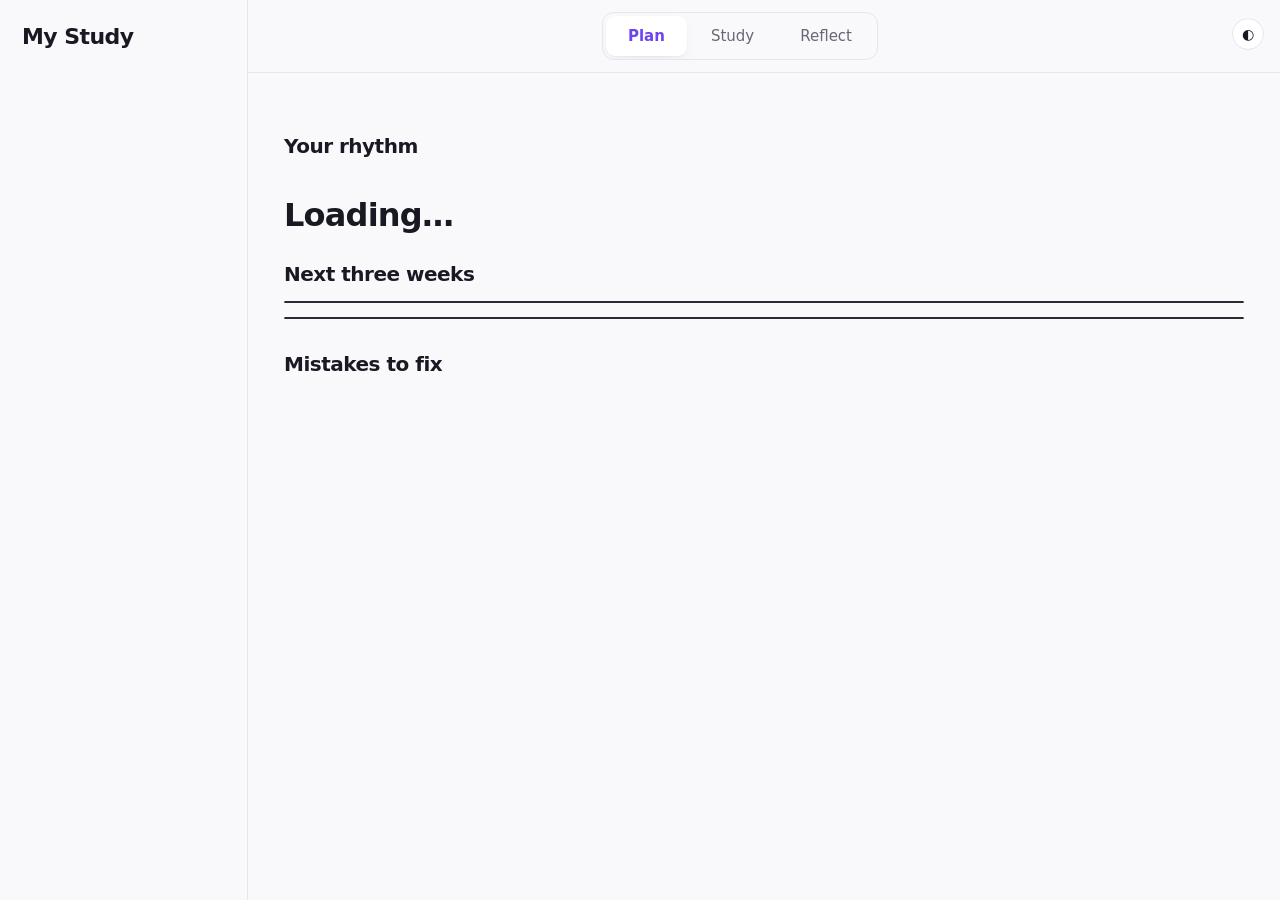
==== commit 1cd5ec00: "study gui: course map becomes a 3D brain, one region per lecture Replaces the night-sky map (Plan, R" ====
--- a/.tools/gui/index.html
+++ b/.tools/gui/index.html
@@ -191,6 +191,14 @@
 .attach:disabled { opacity: .45; cursor: not-allowed; }
 .attach.busy { font-size: 12px; }
 .tutor.dropping { outline: 2px dashed var(--accent); outline-offset: -8px; }
+.pending { display: flex; flex-wrap: wrap; gap: 6px; margin-bottom: 8px; }
+.pending:empty { display: none; }
+.fchip { display: inline-flex; align-items: center; gap: 6px; max-width: 280px; font-size: 13px; background: var(--accent-soft); color: var(--accent);
+  border-radius: 99px; padding: 3px 4px 3px 11px; }
+.fchip span { overflow: hidden; text-overflow: ellipsis; white-space: nowrap; }
+.fchip small { color: var(--muted); flex: none; }
+.fchip button { flex: none; border: 0; background: none; color: inherit; width: 22px; height: 22px; border-radius: 50%; line-height: 1; padding: 0; }
+.fchip button:hover:not(:disabled) { background: var(--accent); color: var(--accent-ink); }
 .theme { position: fixed; right: 16px; top: 18px; z-index: 2; border: 1px solid var(--line); background: var(--surface); border-radius: 99px; width: 32px; height: 32px; font-size: 14px; }
 
 /* ---------- Plan: today's picks (board E) ---------- */
@@ -283,43 +291,48 @@
 .rticks i { position: absolute; top: 1px; width: 6px; height: 6px; margin-left: -3px; border-radius: 50%; background: var(--accent); opacity: .7; }
 .legend .fr { width: 40px; background: linear-gradient(90deg, var(--m0), var(--m4)); }
 
-/* ---------- Night panels: the glowing course map ("sky") and the review timeline. Always dark, like a
-   window onto the night sky, in both page themes. Brightness = memory, colour = level, flicker = due. ---------- */
-.night { --n-panel: #110f2a; --n-panel2: #17143a; --n-ink: #eeedff; --n-muted: #aaa7d2; --n-faint: #7c78a6; --n-line: #29254f;
-  --n-warm: #ffc861; --n-due: #ff4f7b; --n-ready: #a993ff;
-  background: linear-gradient(180deg, var(--n-panel2), var(--n-panel)); color: var(--n-ink); border: 1px solid var(--n-line);
+/* ---------- Dark panels: the course brain and the review timeline. Always dark, in both page themes.
+   Plain charcoal: brightness = memory, colour + shape = lecture, dashed ring = due. ---------- */
+.night { --n-panel: #121317; --n-panel2: #16171c; --n-ink: #eef0f6; --n-muted: #a3a6b3; --n-faint: #7a7d8a; --n-line: #2a2c35;
+  --n-warm: #ffc861; --n-due: #ff8a70; --n-ready: #b9a6ff;
+  background: var(--n-panel); color: var(--n-ink); border: 1px solid var(--n-line);
   border-radius: 16px; overflow: hidden; position: relative; color-scheme: dark; margin-top: 12px; }
 .night + .night { margin-top: 14px; }
 .night-bar { display: flex; flex-wrap: wrap; align-items: center; gap: 8px 12px; padding: 10px 14px; border-bottom: 1px solid var(--n-line); }
 .night-bar .ttl { flex: 1; min-width: 160px; font-weight: 650; font-size: 14px; }
 .night-bar .ttl small { display: block; color: var(--n-muted); font-weight: 500; font-size: 12.5px; }
-.lenses { display: flex; flex-wrap: wrap; gap: 6px; }
-.lens { border: 1px solid var(--n-line); background: #0c0b22; color: var(--n-muted); font-size: 12.5px; font-weight: 600; padding: 4px 10px;
-  border-radius: 99px; display: inline-flex; align-items: center; gap: 6px; }
-.lens i { width: 8px; height: 8px; border-radius: 50%; background: var(--n-faint); }
-.lens[aria-pressed="true"] { color: var(--n-ink); border-color: #ffc86166; background: #ffc86112; }
-.lens[aria-pressed="true"] i { background: var(--n-warm); box-shadow: 0 0 8px var(--n-warm); }
-.night .zoom { background: #0c0b22; border-color: var(--n-line); color: var(--n-ink); }
-.night button:focus-visible, .sky-svg .nd:focus-visible { outline: 2px solid var(--n-warm); outline-offset: 2px; }
-.sky-stage { position: relative; height: clamp(360px, 54vh, 580px); }
-.sky-svg { display: block; width: 100%; height: 100%; cursor: grab; touch-action: none; user-select: none; -webkit-user-select: none; }
-.sky-svg.drag { cursor: grabbing; }
-.sky-svg text { font-family: var(--sans); paint-order: stroke; stroke: #0b0a24; stroke-width: 3px; stroke-linejoin: round; pointer-events: none; }
-.sky-svg .nd { cursor: pointer; transition: opacity .25s; outline: none; }
-.sky-svg .dim { opacity: .14; }
-.sky-svg .flow { animation: flow 1.6s linear infinite; }
-.sky-svg .route { animation: flow 1s linear infinite; }
+.night .zoom { background: #1b1c22; border-color: var(--n-line); color: var(--n-ink); }
+.night .zoom.names[aria-pressed="true"] { border-color: #ffc86188; color: var(--n-warm); }
+.night button:focus-visible { outline: 2px solid var(--n-warm); outline-offset: 2px; }
+.sky-stage { position: relative; height: clamp(380px, 58vh, 620px); }
+.brain-cv { display: block; width: 100%; height: 100%; cursor: grab; touch-action: none; user-select: none; -webkit-user-select: none; }
+.brain-cv.drag { cursor: grabbing; }
+.vh { position: absolute; width: 1px; height: 1px; overflow: hidden; clip: rect(0 0 0 0); white-space: nowrap; }
+.vh:focus-within { clip: auto; width: auto; height: auto; left: 12px; top: 12px; z-index: 4; background: var(--n-panel2); border: 1px solid var(--n-line);
+  border-radius: 10px; padding: 6px; max-width: 70%; max-height: 60%; overflow: auto; white-space: normal; }
+.brain-list button { display: block; width: 100%; text-align: left; background: none; border: 0; color: var(--n-ink); font: inherit; font-size: 12.5px; padding: 3px 6px; border-radius: 6px; }
+.brain-legend { position: absolute; left: 12px; bottom: 12px; width: 230px; max-width: calc(100% - 24px); background: #16171cec; border: 1px solid var(--n-line);
+  border-radius: 12px; padding: 12px 14px; font-size: 12.5px; color: var(--n-muted); }
+.brain-legend .bl-top { display: flex; gap: 22px; margin-bottom: 8px; }
+.brain-legend .bl-top b { display: block; font-size: 22px; color: var(--n-ink); letter-spacing: -.02em; line-height: 1.1; }
+.brain-legend .bl-top small { font-size: 11.5px; }
+.brain-legend .bl-row { display: flex; justify-content: space-between; align-items: center; gap: 8px; padding: 4px 0; border-top: 1px solid var(--n-line); color: var(--n-ink); }
+.brain-legend .bl-row span { display: inline-flex; align-items: center; gap: 8px; min-width: 0; }
+.brain-legend em { font-style: normal; color: var(--n-muted); font-weight: 600; }
+.brain-legend .bl-key { margin-top: 6px; font-size: 11.5px; line-height: 1.4; color: var(--n-faint); }
+.shp { width: 9px; height: 9px; flex: none; display: inline-block; background: var(--c); }
+.shp.circle { border-radius: 50%; } .shp.diamond { transform: rotate(45deg) scale(.85); }
+.shp.triangle { clip-path: polygon(50% 0, 100% 100%, 0 100%); } .shp.hex { clip-path: polygon(25% 0, 75% 0, 100% 50%, 75% 100%, 25% 100%, 0 50%); }
+.shp.pent { clip-path: polygon(50% 0, 100% 38%, 82% 100%, 18% 100%, 0 38%); }
+@media (max-width: 700px) { .brain-legend { display: none; } }
 .breathe { animation: breathe 2.4s ease-in-out infinite; }
-@keyframes flow { to { stroke-dashoffset: -20; } }
 @keyframes breathe { 50% { opacity: .2; } }
-.sky-tip { position: absolute; z-index: 3; pointer-events: none; background: #0c0b20f2; border: 1px solid var(--n-line); border-radius: 12px;
+.sky-tip { position: absolute; z-index: 3; pointer-events: none; background: #16171cf2; border: 1px solid var(--n-line); border-radius: 12px;
   padding: 9px 12px; font-size: 12.5px; line-height: 1.45; color: var(--n-muted); max-width: 270px; box-shadow: 0 14px 40px -16px #000; }
 .sky-tip b { color: var(--n-ink); display: block; font-size: 13.5px; }
+.sky-tip .where { display: block; font-size: 11.5px; color: var(--n-faint); margin-bottom: 2px; }
 .sky-tip .late { color: var(--n-due); font-weight: 700; }
 .sky-hint { position: absolute; right: 12px; bottom: 10px; font-size: 12px; color: var(--n-faint); pointer-events: none; }
-.sky-legend { display: flex; flex-wrap: wrap; gap: 4px 16px; padding: 9px 14px 11px; border-top: 1px solid var(--n-line); font-size: 12px; color: var(--n-muted); }
-.sky-legend span { display: inline-flex; align-items: center; gap: 6px; }
-.sky-legend i { width: 10px; height: 10px; border-radius: 50%; display: inline-block; flex: none; }
 .mapside.night { margin: 0; border: 0; border-radius: 0; }
 .mapside > .sky { flex: 1; min-height: 0; display: flex; flex-direction: column; }
 .mapside .sky-stage { flex: 1; height: auto; min-height: 0; }
@@ -338,7 +351,7 @@
 @keyframes fadein { from { opacity: 0; } }
 .tl-more { font-size: 12.5px; color: var(--n-muted); padding: 2px 14px 10px; }
 @media (prefers-reduced-motion: reduce) {
-  .sky-svg .flow, .sky-svg .route, .breathe, .tl .wave, .tl .fill, .tl .now { animation: none; stroke-dashoffset: 0; }
+  .breathe, .tl .wave, .tl .fill, .tl .now { animation: none; stroke-dashoffset: 0; }
 }
 
 @media (max-width: 1100px) {
@@ -413,8 +426,8 @@
         <button data-cmd="quiz">Quiz</button><button data-cmd="status">Status</button>
         <span id="drawBtns"></span>
       </div>
-      <div class="compose"><div class="box">
-        <button class="attach" id="attach" title="Add lecture files to this subject (or drop them here)" aria-label="Add lecture files">📎</button>
+      <div class="compose"><div class="pending" id="pending" aria-label="Files to add"></div><div class="box">
+        <button class="attach" id="attach" title="Attach lecture files (or drop them here), add a note if you like, then Send" aria-label="Add lecture files">📎</button>
         <input type="file" id="fileInput" multiple hidden accept=".pdf,.pptx,.docx,.xlsx,.md,.txt,.mp4,.mov,.mkv,.webm,.m4a,.mp3,.wav">
         <textarea id="input" placeholder="Ask your tutor… (Enter to send, Shift+Enter for a new line)" rows="2"></textarea>
         <button class="btn primary" id="send">Send</button>
@@ -663,240 +676,186 @@
   });
 }
 
-// ---------- the sky: one glowing course map, shared by Plan, Reflect and the Study side panel ----------
-// Colour = level. Glow = how fresh a topic is in memory (an estimate); it flickers when a review is
-// overdue. Flowing lines run from a prerequisite to what it unlocks. Gold numbers = today's route.
-// Built once per subject and updated in place, so pan, zoom and the animation survive re-renders.
+// ---------- the course brain: one map, shared by Plan, Reflect and the Study side panel ----------
+// Each lecture/source is a region with its own colour and shape. Brightness = how fresh a topic is in
+// memory (an estimate); a dashed ring = review due. Lines run from a prerequisite to what it unlocks.
 const SKY = { col: ['#6c6a8f', '#ffc861', '#ff8a65', '#5fe0b5', '#4cc3ff', '#c9a8ff'], due: '#ff4f7b', warm: '#ffc861', ready: '#a993ff', flow: '#8fe3ff' };
-const SVGNS = 'http://www.w3.org/2000/svg', R0 = 13;
 const reduceMotion = matchMedia('(prefers-reduced-motion: reduce)');
-const svgEl = (tag, attrs, parent, text) => {
-  const n = document.createElementNS(SVGNS, tag);
-  for (const [k, v] of Object.entries(attrs)) n.setAttribute(k, v);
-  if (text != null) n.textContent = text;
-  if (parent) parent.appendChild(n);
-  return n;
-};
 const codeOf = s => (String(s).match(/^([A-Za-z]{1,3}\d{1,3}[a-z]?)\s/) || [])[1] ?? null;
 const clip = (s, n) => s.length > n ? s.slice(0, n - 1).trimEnd() + '…' : s;
 const labelOf = (s, n = 24) => { const c = codeOf(s); return clip(c ? String(s).slice(c.length).trim() : String(s), n); };
-const lenses = (() => {
-  const on = { glow: true, focus: false, route: true };
-  try { Object.assign(on, JSON.parse(localStorage.getItem('study-lenses') || '{}')); } catch {}
-  return on;
-})();
 const skyKey = d => d.name + '\n' + d.topics.map(t => t.topic).join('\n') + '\n' + JSON.stringify(d.links);
 // Topics that could be learned next: not started, and every prerequisite is at least "ok".
 const readyOf = d => d.topics.map((t, i) => { const pre = needsOf(d, i); return !started(t) && pre.length > 0 && pre.every(k => d.topics[k].level >= 3); });
 
-// Layout: a small force simulation. Course order runs left to right, prerequisites stay left of what
-// they unlock, nearby topics push apart. Deterministic, so the map looks the same every time.
-const layouts = new Map();
-function skyLayout(d) {
-  const key = skyKey(d);
-  if (layouts.has(key)) return layouts.get(key);
-  const n = d.topics.length, span = Math.max(n - 1, 1), wide = Math.max(480, Math.sqrt(n) * 175), deg = Array(n).fill(0), R = 118, ITER = 320;
-  d.links.forEach(([a, b]) => { deg[a]++; deg[b]++; });
-  const P = d.topics.map((t, i) => ({ x: i / span * wide, y: Math.sin(i * 2.399) * 120 }));
-  for (let it = 0; it < ITER; it++) {
-    const cool = 1 - it / ITER;
-    for (let i = 0; i < n; i++) for (let j = i + 1; j < n; j++) {
-      let dx = P[j].x - P[i].x, dy = P[j].y - P[i].y;
-      const q = dx * dx + dy * dy;
-      if (q >= R * R) continue;
-      let dist = Math.sqrt(q);
-      if (dist < .01) { dx = .1; dy = (i % 2 ? .1 : -.1); dist = .14; }
-      const f = (R - dist) / dist * .22;
-      P[i].x -= dx * f; P[i].y -= dy * f; P[j].x += dx * f; P[j].y += dy * f;
+// ---------- regions: each lecture or source file is a region of the brain ----------
+// Topics carry `source` (from syllabus.md: "L1", "Lab3", "wyklad_2"). Sources keep course order and are
+// merged into at most 6 regions. With fewer than 3 sources, the course is split into parts by order.
+const LOBES = [
+  { lobe: 'frontal', c: [-0.6, 0.12, 0], r: [0.34, 0.36, 0.55], col: '#7c83ff', shape: 'square' },
+  { lobe: 'parietal', c: [0.12, 0.38, 0], r: [0.3, 0.2, 0.55], col: '#f2b33d', shape: 'diamond' },
+  { lobe: 'temporal', c: [0.02, -0.26, 0], r: [0.36, 0.17, 0.6], col: '#2dd4a7', shape: 'circle' },
+  { lobe: 'occipital', c: [0.72, 0.1, 0], r: [0.2, 0.26, 0.5], col: '#ff6b8a', shape: 'triangle' },
+  { lobe: 'cerebellum', c: [0.6, -0.5, 0], r: [0.2, 0.1, 0.36], col: '#5aa9ff', shape: 'hex' },
+  { lobe: 'centre', c: [-0.12, 0.06, 0], r: [0.2, 0.14, 0.3], col: '#c792ea', shape: 'pent' },
+];
+function brainRegions(d) {
+  const n = d.topics.length, src = [];
+  let prev = '';
+  d.topics.forEach(t => { prev = t.source || prev; src.push(prev); });
+  const names = [...new Set(src.filter(Boolean))];
+  let of, labels;
+  if (names.length >= 3) {
+    // walk the sources in course order and cut them into G groups of about the same number of topics
+    const G = Math.min(LOBES.length, names.length), cnt = names.map(nm => src.filter(s => s === nm).length), per = n / G, grp = [];
+    let acc = 0, g = 0;
+    names.forEach((nm, k) => { if (g < G - 1 && acc > 0 && acc + cnt[k] / 2 > per * (g + 1)) g++; grp.push(g); acc += cnt[k]; });
+    of = src.map(s => grp[Math.max(0, names.indexOf(s))]);
+    labels = Array.from({ length: g + 1 }, (_, k) => {
+      const inG = names.filter((_, j) => grp[j] === k);
+      return inG.length > 1 ? `${clip(inG[0], 14)} … ${clip(inG.at(-1), 14)}` : clip(inG[0], 26);
+    });
+  } else {
+    const G = Math.max(1, Math.min(LOBES.length, Math.ceil(n / 6)));
+    of = d.topics.map((_, i) => Math.floor(i * G / n));
+    labels = Array.from({ length: G }, (_, g) => {
+      const idx = of.map((x, i) => x === g ? i + 1 : 0).filter(Boolean);
+      return `Topics ${idx[0]}–${idx.at(-1)}`;
+    });
+  }
+  return { of, labels };
+}
+
+// Deterministic 3D positions: topics spread inside their lobe, a cloud of faint dots draws the brain.
+const brainModels = new Map();
+function brainModel(d) {
+  const key = skyKey(d) + '\n' + d.topics.map(t => t.source || '').join('|');
+  if (brainModels.has(key)) return brainModels.get(key);
+  let seed = 7;
+  const rnd = () => (seed = (seed * 9301 + 49297) % 233280) / 233280;
+  const R = brainRegions(d);
+  const P = d.topics.map((t, i) => {
+    const L = LOBES[R.of[i]];
+    for (let k = 0; k < 60; k++) {
+      const u = [rnd() * 2 - 1, rnd() * 2 - 1, rnd() * 2 - 1];
+      if (u[0] ** 2 + u[1] ** 2 + u[2] ** 2 < .6) return [L.c[0] + u[0] * L.r[0], L.c[1] + u[1] * L.r[1], L.c[2] + u[2] * L.r[2]];
     }
-    for (const [s, t] of d.links) {
-      const A = P[s], B = P[t], dx = B.x - A.x, dy = B.y - A.y, dist = Math.hypot(dx, dy) || 1, f = (dist - 150) / dist * .06 * cool;
-      A.x += dx * f; A.y += dy * f; B.x -= dx * f; B.y -= dy * f;
-      const gap = A.x + 110 - B.x;
-      if (gap > 0) { A.x -= gap * .12; B.x += gap * .12; }
+    return L.c.slice();
+  });
+  // push apart topics that landed too close, then pull each back inside its lobe
+  for (let it = 0; it < 80; it++) {
+    for (let i = 0; i < P.length; i++) for (let j = i + 1; j < P.length; j++) {
+      const dx = P[j][0] - P[i][0], dy = P[j][1] - P[i][1], dz = P[j][2] - P[i][2], q = Math.hypot(dx, dy, dz) || .001;
+      if (q > .11) continue;
+      const f = (.11 - q) / q * .25;
+      P[i][0] -= dx * f; P[i][1] -= dy * f; P[i][2] -= dz * f; P[j][0] += dx * f; P[j][1] += dy * f; P[j][2] += dz * f;
     }
-    P.forEach((p, i) => { p.x += (i / span * wide - p.x) * .02 * (deg[i] ? .4 : 1); p.y *= 1 - (deg[i] ? .006 : .012); });
-  }
-  const xs = P.map(p => p.x), ys = P.map(p => p.y);
-  const out = { pts: P, box: { x0: Math.min(...xs), x1: Math.max(...xs), y0: Math.min(...ys), y1: Math.max(...ys) } };
-  layouts.set(key, out);
+    P.forEach((p, i) => {
+      const L = LOBES[R.of[i]], v = [0, 1, 2].map(a => (p[a] - L.c[a]) / L.r[a]), m = Math.hypot(...v);
+      if (m > .85) for (let a = 0; a < 3; a++) p[a] = L.c[a] + v[a] / m * .85 * L.r[a];
+    });
+  }
+  const shell = [];
+  for (let k = 0; k < 9000 && shell.length < 1500; k++) {
+    const x = rnd() * 2.2 - 1.1, y = rnd() * 1.6 - .8, z = rnd() * 1.6 - .8;
+    if (Math.abs(z) < .035) continue;
+    const cb = ((x + .04) / 1) ** 2 + ((y - .06) / .62) ** 2 + (z / .72) ** 2;
+    const inCb = cb < 1 && y > -.42 - .12 * Math.cos((x + .1) * 2.2);
+    const inCe = ((x - .6) / .3) ** 2 + ((y + .5) / .17) ** 2 + (z / .46) ** 2 < 1;
+    if ((inCb && (cb > .72 || rnd() < .12)) || (inCe && rnd() < .7)) shell.push([x, y, z]);
+  }
+  const out = { P, shell, region: R.of, labels: R.labels };
+  brainModels.set(key, out);
   return out;
 }
 
-const skies = new Set();
-const flick = (s, i) => .5 + .5 * Math.sin(s * 11 + i * 3.1) * Math.sin(s * 6.3 + i) * Math.sin(s * 17.7 + i * 1.7);
-
+const brains = new Set();
+const brainNames = { on: store.get('study-brain-names') === '1' };
+
+// The course brain: drawn on a canvas, turned by dragging, zoomed by scrolling. Built once per subject and
+// updated in place, so the camera survives re-renders. Motion only when something changes, plus a very slow
+// turn when nobody is touching it (off with reduced motion).
 class Sky {
   // opts: { side, title(d), onPick(i), onHover(i | null) }
   constructor(el, opts) {
-    this.el = el; this.opts = opts; this.id = 'sk' + Math.random().toString(36).slice(2, 8);
-    this.key = null; this.root = null; this.hover = null; this.views = {};
-    skies.add(this);
+    this.el = el; this.opts = opts; this.key = null; this.root = null; this.hover = null;
+    this.cam = { rot: .6, tilt: -.18, zoom: 1 }; this.goal = null; this.idle = 0; this.pulses = []; this.prev = null;
+    brains.add(this);
   }
 
   update(d, o) {
     if (!d.topics.length) { this.el.innerHTML = '<div class="empty">No topics yet. Add materials with /ingest.</div>'; this.key = null; this.root = null; return; }
-    if (this.key !== skyKey(d) || !this.root || !this.el.contains(this.root)) this.build(d);
+    const key = skyKey(d) + d.topics.map(t => t.source || '').join('|');
+    if (this.key !== key || !this.root || !this.el.contains(this.root)) this.build(d, key);
+    // a topic that just got fresher (a review in the chat) gets a pulse and signals from what it needs
+    if (this.prev && this.prev.name === d.name && o.today && !reduceMotion.matches)
+      o.fresh.forEach((f, i) => { const p = this.prev.fresh[i]; if (f != null && (p == null || f - p > .15)) this.pulses.push({ i, t0: performance.now() }); });
+    this.prev = o.today ? { name: d.name, fresh: o.fresh.slice() } : this.prev;
     this.d = d; this.o = o;
     this.ttl.innerHTML = this.opts.title ? this.opts.title(d, o) : '';
-    const ready = readyOf(d);
-    this.nodes.forEach((n, i) => {
-      const t = d.topics[i], f = o.fresh[i], ns = f === null || f === undefined, lvl = Math.max(0, Math.min(t.level, 5));
-      const ms = o.today ? mistakesFor(d, t).length : 0;
-      n.f = ns ? null : f;
-      n.late = o.today && !ns && t.overdue !== null && !d.reviews.paused;
-      n.core.setAttribute('fill', ns ? '#1d1a44' : SKY.col[lvl]);
-      n.core.setAttribute('stroke', ns ? '#8f84d8' : 'none');
-      n.halo.setAttribute('fill', `url(#${this.id}h${lvl})`);
-      n.shine.setAttribute('opacity', ns ? 0 : .75);
-      if (n.ct) n.ct.setAttribute('fill', ns ? '#d9d5ff' : '#140d22');
-      n.mist.setAttribute('opacity', ms ? 1 : 0);
-      n.slip.setAttribute('opacity', o.today && t.slip ? 1 : 0);
-      n.ready.style.display = o.today && ready[i] ? '' : 'none';
-      const mark = o.sel === i ? 'sel' : o.cur === i ? 'cur' : '';
-      n.mark.setAttribute('opacity', mark ? 1 : 0);
-      n.mark.setAttribute('stroke', mark === 'cur' ? SKY.warm : '#ffffff');
-      n.needs = n.late || !!ms || (o.today && t.slip) || (o.today && ready[i]);
-      const state = ns ? (ready[i] ? 'ready to learn' : 'not started') : `${LEVEL[t.level] ?? ''}, ${Math.round(f * 100)} percent fresh${n.late ? ', review due' : ''}`;
-      n.g.setAttribute('aria-label', `${t.topic}: ${state}${ms ? ', open mistake' : ''}`);
-    });
-    for (const e of this.edges) {
-      const lit = (o.fresh[e.a] ?? 0) >= .5 && (o.fresh[e.b] ?? 0) >= .5;
-      e.flow.setAttribute('opacity', lit ? .85 : 0);
-      e.base.setAttribute('opacity', lit ? .3 : .42);
-    }
-    // today's route: numbered gold badges in the plan's order, joined by a moving gold line
-    const route = o.route ?? [];
-    this.nodes.forEach(n => { n.badge.style.display = 'none'; });
-    route.forEach(({ i, n }) => { const nd = this.nodes[i]; nd.badge.style.display = ''; nd.bt.textContent = n; });
-    const pts = route.map(r => this.L.pts[r.i]);
-    this.routePath.setAttribute('d', pts.length > 1 ? pts.map((p, k) => k ? `Q${(pts[k - 1].x + p.x) / 2},${Math.min(pts[k - 1].y, p.y) - 40} ${p.x},${p.y}` : `M${p.x},${p.y}`).join(' ') : '');
-    this.applyLenses();
-    this.applyHover();
-    if (this.needFit) this.fit();
-  }
-
-  build(d) {
-    const L = this.L = skyLayout(d), id = this.id, side = this.opts.side;
-    this.key = skyKey(d); this.d = d; this.hover = null;
+    this.ready = readyOf(d);
+    this.late = d.topics.map((t, i) => o.today && o.fresh[i] != null && t.overdue !== null && !d.reviews.paused);
+    this.route = new Map((o.route ?? []).map(r => [r.i, r.n]));
+    this.renderLegend();
+    this.renderList();
+    this.dirty = true;
+  }
+
+  build(d, key) {
+    this.key = key; this.d = d; this.hover = null; this.M = brainModel(d);
+    const side = this.opts.side;
     this.el.innerHTML = `<div class="sky">
       <div class="night-bar"><span class="ttl"></span>
-        <div class="lenses" role="group" aria-label="Map layers">
-          <button class="lens" data-lens="glow" title="Brighter = fresher in memory; flickers when a review is due"><i></i>Memory glow</button>
-          <button class="lens" data-lens="focus" title="Dim everything that is fine right now"><i></i>Needs work</button>
-          <button class="lens" data-lens="route" title="Today's picks, in order"><i></i>Today's route</button></div>
-        <span class="map-tools"><button class="zoom" data-sky-zoom="-1" aria-label="Zoom out">−</button><button class="zoom" data-sky-zoom="1" aria-label="Zoom in">+</button>
-          <button class="zoom" data-sky-fit aria-label="Show the whole map" title="Show the whole map">⤢</button>${side ? '<button class="zoom" data-map-close aria-label="Close the map">×</button>' : ''}</span></div>
-      <div class="sky-stage"><svg class="sky-svg" role="group" aria-label="${esc(d.name)} course map"></svg><div class="sky-tip" hidden></div>
-        <div class="sky-hint">scroll to zoom · drag to move · click a topic</div></div>
-      ${side ? '' : `<div class="sky-legend">
-        <span><i style="background:${SKY.col[4]};box-shadow:0 0 10px ${SKY.col[4]}"></i>brighter = fresher in memory</span>
-        <span><i style="border:2px solid ${SKY.due}"></i>flickers: review due</span>
-        <span><i style="border:1px dashed #8f84d8"></i>not started</span>
-        <span><i class="breathe" style="border:2px solid ${SKY.ready}"></i>ready to learn</span>
-        <span><i style="background:${SKY.due};width:8px;height:8px"></i>open mistake</span>
-        <span><i style="background:${SKY.flow};border-radius:2px;height:3px;width:16px"></i>flows: needed before</span>
-        <span><i style="background:${SKY.warm};color:#1a0e00;font:800 8px/10px var(--sans);text-align:center">1</i>today's route</span>
-        <span>colour: ${[1, 2, 3, 4, 5].map(k => `<i style="background:${SKY.col[k]}" title="${LEVEL[k]}"></i>`).join('')} seen → mastered</span></div>`}</div>`;
+        <span class="map-tools"><button class="zoom names" data-brain-names aria-pressed="${brainNames.on}" title="Show every topic name" aria-label="Show every topic name">Aa</button>
+          <button class="zoom" data-sky-fit aria-label="Reset the view" title="Reset the view">⤢</button>${side ? '<button class="zoom" data-map-close aria-label="Close the map">×</button>' : ''}</span></div>
+      <div class="sky-stage"><canvas class="brain-cv" aria-hidden="true"></canvas><div class="sky-tip" hidden></div>
+        <div class="brain-list vh" role="group" aria-label="${esc(d.name)} topics"></div>
+        ${side ? '' : '<div class="brain-legend"></div>'}
+        <div class="sky-hint">drag to turn · scroll to zoom · click a topic</div></div></div>`;
     this.root = this.el.firstElementChild;
     this.ttl = this.root.querySelector('.ttl');
     this.stage = this.root.querySelector('.sky-stage');
+    this.cv = this.root.querySelector('canvas');
     this.tip = this.root.querySelector('.sky-tip');
-    const svg = this.svg = this.root.querySelector('svg'), defs = svgEl('defs', {}, svg);
-    const rg = (gid, stops) => { const g = svgEl('radialGradient', { id: gid }, defs); stops.forEach(([o, c, a]) => svgEl('stop', { offset: o, 'stop-color': c, 'stop-opacity': a }, g)); };
-    SKY.col.forEach((c, i) => rg(`${id}h${i}`, [[0, c, .7], [.4, c, .22], [1, c, 0]]));
-    rg(`${id}core`, [[0, '#ffffff', 1], [1, '#ffffff', 0]]);
-    const bg = svgEl('linearGradient', { id: `${id}bg`, x1: 0, x2: 1, y1: 0, y2: 1 }, defs);
-    [[0, '#0d0b28'], [.6, '#120e2e'], [1, '#0a1729']].forEach(([o, c]) => svgEl('stop', { offset: o, 'stop-color': c }, bg));
-    svgEl('rect', { width: '100%', height: '100%', fill: `url(#${id}bg)` }, svg);
-    const stars = svgEl('g', { 'aria-hidden': 'true' }, svg);
-    for (let i = 0; i < 90; i++) svgEl('circle', { cx: `${((Math.sin(i * 91.7) * .5 + .5) * 100).toFixed(2)}%`, cy: `${((Math.sin(i * 47.3 + 1) * .5 + .5) * 100).toFixed(2)}%`,
-      r: .4 + (i % 5) * .22, fill: '#fff', opacity: .12 + (i % 4) * .1, class: i % 3 ? '' : 'breathe', style: `animation-delay:${(i % 9) * .35}s` }, stars);
-    this.world = svgEl('g', {}, svg);
-    const gl = svgEl('g', { 'aria-hidden': 'true' }, this.world), gr = svgEl('g', { 'aria-hidden': 'true' }, this.world), gn = svgEl('g', {}, this.world);
-    this.texts = [];
-    const txt = (parent, px, attrs, s) => { const t = svgEl('text', attrs, parent, s); this.texts.push([t, px]); return t; };
-    this.edges = d.links.map(([a, b]) => {
-      const p = L.pts[a], q = L.pts[b], dx = q.x - p.x, dy = q.y - p.y, len = Math.hypot(dx, dy) || 1, bend = .16;
-      const cx = (p.x + q.x) / 2 - dy * bend, cy = (p.y + q.y) / 2 + dx * bend;
-      const path = `M${p.x},${p.y} Q${cx},${cy} ${q.x},${q.y}`;
-      // a small chevron just before the target shows the direction even when nothing flows
-      const u = 1 - (R0 + 9) / len, tx = (1 - u) ** 2 * p.x + 2 * (1 - u) * u * cx + u * u * q.x, ty = (1 - u) ** 2 * p.y + 2 * (1 - u) * u * cy + u * u * q.y;
-      const ang = Math.atan2(q.y - cy, q.x - cx) * 180 / Math.PI;
-      const base = svgEl('g', {}, gl);
-      svgEl('path', { d: path, fill: 'none', stroke: '#8f84d8', 'stroke-width': 1.3, 'vector-effect': 'non-scaling-stroke' }, base);
-      svgEl('path', { d: 'M-5,-4 L1,0 L-5,4', fill: 'none', stroke: '#8f84d8', 'stroke-width': 1.5, 'stroke-linecap': 'round', 'stroke-linejoin': 'round',
-        transform: `translate(${tx},${ty}) rotate(${ang})`, 'vector-effect': 'non-scaling-stroke' }, base);
-      const flow = svgEl('path', { d: path, fill: 'none', stroke: SKY.flow, 'stroke-width': 2, 'stroke-dasharray': '2 8', 'stroke-linecap': 'round', class: 'flow', 'vector-effect': 'non-scaling-stroke' }, gl);
-      return { a, b, base, flow };
-    });
-    this.routePath = svgEl('path', { fill: 'none', stroke: SKY.warm, 'stroke-width': 2.5, 'stroke-dasharray': '7 7', 'stroke-linecap': 'round', class: 'route', opacity: .85, 'vector-effect': 'non-scaling-stroke' }, gr);
-    this.nodes = d.topics.map((t, i) => {
-      const { x, y } = L.pts[i], g = svgEl('g', { class: 'nd', 'data-sky-node': i, tabindex: 0, role: 'button' }, gn);
-      const halo = svgEl('circle', { cx: x, cy: y, r: R0 * 3 }, g);
-      const ready = svgEl('circle', { cx: x, cy: y, r: R0 + 6, fill: 'none', stroke: SKY.ready, 'stroke-width': 1.8, class: 'breathe', 'vector-effect': 'non-scaling-stroke' }, g);
-      const ring = svgEl('circle', { cx: x, cy: y, r: R0 + 4, fill: 'none', stroke: SKY.due, 'stroke-width': 2, opacity: 0, 'vector-effect': 'non-scaling-stroke' }, g);
-      const mark = svgEl('circle', { cx: x, cy: y, r: R0 + 9, fill: 'none', 'stroke-width': 2, opacity: 0, 'vector-effect': 'non-scaling-stroke' }, g);
-      const core = svgEl('circle', { cx: x, cy: y, r: R0, 'stroke-dasharray': '2 2', 'vector-effect': 'non-scaling-stroke' }, g);
-      const shine = svgEl('circle', { cx: x - R0 * .3, cy: y - R0 * .3, r: R0 * .6, fill: `url(#${id}core)` }, g);
-      const code = codeOf(t.topic);
-      const ct = code ? txt(g, 10, { x, y, 'text-anchor': 'middle', 'dominant-baseline': 'central', 'font-weight': 800, style: 'stroke:none' }, code) : null;
-      const lab = txt(g, 11.5, { x, y: y + R0 + 6, 'text-anchor': 'middle', 'dominant-baseline': 'hanging', fill: '#dedbff', 'font-weight': 600 }, labelOf(t.topic));
-      const mx = x + R0 * .78, my = y - R0 * .78;
-      const mist = svgEl('circle', { cx: x - R0 * .78, cy: my, r: 4.2, fill: SKY.due, stroke: '#0b0a24', 'stroke-width': 1.5, 'vector-effect': 'non-scaling-stroke' }, g);
-      const slip = svgEl('rect', { x: x - R0 * .78 - 3.5, y: y + R0 * .78 - 3.5, width: 7, height: 7, fill: SKY.due, transform: `rotate(45 ${x - R0 * .78} ${y + R0 * .78})` }, g);
-      const badge = svgEl('g', {}, g);
-      svgEl('circle', { cx: mx + 2, cy: my - 2, r: 8, fill: SKY.warm }, badge);
-      const bt = svgEl('text', { x: mx + 2, y: my - 2, 'text-anchor': 'middle', 'dominant-baseline': 'central', 'font-size': 10, 'font-weight': 800, fill: '#1a0e00', style: 'stroke:none' }, badge);
-      return { g, halo, ready, ring, mark, core, shine, ct, lab, mist, slip, badge, bt, x, y, f: null, late: false, needs: false };
-    });
+    this.list = this.root.querySelector('.brain-list');
+    this.legend = this.root.querySelector('.brain-legend');
     this.bind();
-    const saved = this.views[d.name];
-    if (saved) { this.t = { ...saved }; this.moved = true; this.applyView(); } else { this.moved = false; this.fit(); }
-  }
-
-  // ---- view: pan and zoom ----
-  size() { return [this.stage.clientWidth, this.stage.clientHeight]; }
-  applyView() {
-    const { x, y, k } = this.t;
-    this.world.setAttribute('transform', `translate(${x.toFixed(2)},${y.toFixed(2)}) scale(${k.toFixed(4)})`);
-    for (const [t, px] of this.texts) t.setAttribute('font-size', (px / Math.max(k, .55)).toFixed(2));
-    this.labelsShown = k >= .5;
-    this.applyHover();
-    this.views[this.d.name] = { ...this.t };
-  }
-  fit(animate) {
-    const [W, H] = this.size();
-    if (!W || !H) { this.needFit = true; return; }
-    this.needFit = false;
-    const b = this.L.box, pad = 70, bw = b.x1 - b.x0 + pad * 2, bh = b.y1 - b.y0 + pad * 2;
-    const k = Math.max(.2, Math.min(W / bw, H / bh, 1.5));
-    const to = { k, x: W / 2 - (b.x0 + b.x1) / 2 * k, y: H / 2 - (b.y0 + b.y1) / 2 * k };
-    animate ? this.animateTo(to) : (this.t = to, this.applyView());
-    this.moved = false;
-  }
-  zoomAt(px, py, f) {
-    const k = Math.max(.2, Math.min(4, this.t.k * f)), wx = (px - this.t.x) / this.t.k, wy = (py - this.t.y) / this.t.k;
-    this.t = { k, x: px - wx * k, y: py - wy * k }; this.moved = true; this.applyView();
-  }
-  animateTo(to) {
-    cancelAnimationFrame(this.anim);
-    if (reduceMotion.matches) { this.t = to; this.applyView(); return; }
-    const from = { ...this.t }, t0 = performance.now(), ms = 650;
-    const step = now => {
-      const p = Math.min(1, (now - t0) / ms), e = 1 - Math.pow(1 - p, 3);
-      this.t = { k: from.k + (to.k - from.k) * e, x: from.x + (to.x - from.x) * e, y: from.y + (to.y - from.y) * e };
-      this.applyView();
-      if (p < 1) this.anim = requestAnimationFrame(step);
-    };
-    this.anim = requestAnimationFrame(step);
-  }
+  }
+
+  renderLegend() {
+    if (!this.legend) return;
+    const d = this.d, M = this.M, lit = i => this.o.fresh[i] != null;
+    const n = d.topics.filter((_, i) => lit(i)).length, links = d.links.filter(([a, b]) => lit(a) && lit(b)).length;
+    this.legend.innerHTML = `<div class="bl-top"><div><b>${n}</b><small>topics learned</small></div><div><b>${links}</b><small>connections</small></div></div>
+      ${M.labels.map((lab, g) => { const idx = M.region.map((r, i) => r === g ? i : -1).filter(i => i >= 0);
+        return `<div class="bl-row"><span><i class="shp ${LOBES[g].shape}" style="--c:${LOBES[g].col}"></i>${esc(lab)}</span><em>${idx.filter(lit).length}/${idx.length}</em></div>`; }).join('')}
+      <div class="bl-key">brighter = fresher · dashed ring = review due · hollow = not started${this.route.size ? ' · numbers = today' : ''}</div>`;
+  }
+
+  renderList() {
+    const d = this.d;
+    this.list.innerHTML = d.topics.map((t, i) => {
+      const f = this.o.fresh[i], state = f == null ? (this.ready[i] ? 'ready to learn' : 'not started') : `${LEVEL[t.level] ?? ''}, ${Math.round(f * 100)} percent fresh${this.late[i] ? ', review due' : ''}`;
+      return `<button data-sky-node="${i}" aria-label="${esc(t.topic)}: ${esc(state)}">${esc(t.topic)}</button>`;
+    }).join('');
+  }
+
+  // ---- camera ----
+  fit() { this.goal = { rot: .6, tilt: -.18, zoom: 1 }; this.idle = 0; }
   flyTo(i) {
-    const n = this.nodes?.[i], [W, H] = this.size();
-    if (!n || !W) return;
-    const k = Math.max(this.t.k, 1.2);
-    this.moved = true;
-    this.animateTo({ k, x: W / 2 - n.x * k, y: H / 2 - n.y * k });
+    const p = this.M?.P[i];
+    if (!p) return;
+    let rot = Math.atan2(-p[0], p[2]) + Math.PI;
+    while (rot - this.cam.rot > Math.PI) rot -= 2 * Math.PI;
+    while (rot - this.cam.rot < -Math.PI) rot += 2 * Math.PI;
+    this.goal = { rot, tilt: -.12, zoom: 1.35 }; this.idle = 0;
+  }
+
+  project(p) {
+    const { rot, tilt, zoom } = this.cam, W = this.W, H = this.H, sc = Math.min(W * .36, H * .72) * zoom, cx = W / 2 + (this.legend && W > 700 ? 80 : 0);
+    const ca = Math.cos(rot), sa = Math.sin(rot), ct = Math.cos(tilt), st = Math.sin(tilt);
+    const x1 = p[0] * ca + p[2] * sa, z1 = -p[0] * sa + p[2] * ca, y1 = p[1] * ct - z1 * st, z2 = p[1] * st + z1 * ct, k = 3 / (3 + z2);
+    return { X: cx + x1 * sc * k, Y: H * .47 - y1 * sc * k, k, z: z2 };
   }
 
   // ---- hover: light up what a topic needs and what it unlocks, dim the rest ----
@@ -913,100 +872,163 @@
   }
   setHover(i, from) {
     if (this.hover === i) return;
-    this.hover = i;
-    this.applyHover();
+    this.hover = i; this.idle = 0; this.dirty = true;
     if (i === null) this.tip.hidden = true; else this.showTip(i);
     if (from !== 'outside') this.opts.onHover?.(i);
   }
-  applyHover() {
-    if (!this.nodes) return;
-    const rel = this.hover === null ? null : this.related(this.hover);
-    this.nodes.forEach((n, i) => {
-      const dim = rel ? !rel.has(i) : lenses.focus && !n.needs && this.o?.sel !== i;
-      n.g.classList.toggle('dim', dim);
-      n.lab.style.display = this.labelsShown || (rel && rel.has(i)) || this.o?.sel === i || this.o?.cur === i || n.badge.style.display !== 'none' ? '' : 'none';
-    });
-    for (const e of this.edges) {
-      const on = !rel || (rel.has(e.a) && rel.has(e.b));
-      e.base.style.opacity = on ? '' : .08;
-      e.flow.style.opacity = on ? '' : 0;
-    }
-  }
   showTip(i) {
-    const d = this.d, t = d.topics[i], n = this.nodes[i], f = n.f, ms = this.o.today ? mistakesFor(d, t).length : 0;
+    const d = this.d, t = d.topics[i], f = this.o.fresh[i], ms = this.o.today ? mistakesFor(d, t).length : 0;
     const need = needsOf(d, i).map(k => labelOf(d.topics[k].topic, 30)), unl = unlocksOf(d, i).map(k => labelOf(d.topics[k].topic, 30));
-    this.tip.innerHTML = `<b>${esc(t.topic)}</b>
-      ${f === null ? (readyOf(d)[i] ? 'Not started · <span style="color:#c9b8ff">ready to learn</span>' : 'Not started yet')
+    const where = this.M.labels[this.M.region[i]];
+    this.tip.innerHTML = `<b>${esc(t.topic)}</b><span class="where">${esc(where)}</span>
+      ${f == null ? (this.ready[i] ? 'Not started · <span style="color:#c9b8ff">ready to learn</span>' : 'Not started yet')
         : `${esc(LEVEL[t.level] ?? '')} · ${Math.round(f * 100)}% fresh`}
-      ${n.late ? `<br><span class="late">review ${esc(lateText(t))}</span>` : t.next && f !== null ? `<br>next review ${esc(fmtDay(t.next))}` : ''}
+      ${this.late[i] ? `<br><span class="late">review ${esc(lateText(t))}</span>` : t.next && f != null ? `<br>next review ${esc(fmtDay(t.next))}` : ''}
       ${ms ? `<br><span class="late">${ms} open mistake${ms > 1 ? 's' : ''}</span>` : ''}
       ${need.length ? `<br>needs: ${esc(need.join(', '))}` : ''}${unl.length ? `<br>unlocks: ${esc(unl.join(', '))}` : ''}`;
     this.tip.hidden = false;
-    const [W] = this.size(), sx = this.t.x + n.x * this.t.k, sy = this.t.y + n.y * this.t.k, w = this.tip.offsetWidth;
-    this.tip.style.left = Math.max(8, Math.min(W - w - 8, sx + 18)) + 'px';
-    this.tip.style.top = Math.max(8, sy - 18 - this.tip.offsetHeight) + 'px';
-  }
-
-  applyLenses() {
-    if (!this.root) return;
-    this.root.querySelectorAll('[data-lens]').forEach(b => b.setAttribute('aria-pressed', lenses[b.dataset.lens] ? 'true' : 'false'));
-    this.routePath.style.display = lenses.route ? '' : 'none';
-    if (!lenses.route) this.nodes.forEach(n => { n.badge.style.display = 'none'; });
-    this.applyHover();
-  }
-
-  tick(s) {
-    for (let i = 0; i < this.nodes.length; i++) {
-      const n = this.nodes[i];
-      if (n.f === null || !lenses.glow) {
-        n.halo.setAttribute('opacity', 0); n.core.setAttribute('opacity', 1);
-        n.ring.setAttribute('opacity', n.late && !lenses.glow ? .9 : 0);
-        continue;
+    this.placeTip();
+  }
+  placeTip() {
+    if (this.hover === null || this.tip.hidden || !this.proj) return;
+    const q = this.proj[this.hover], w = this.tip.offsetWidth;
+    this.tip.style.left = Math.max(8, Math.min(this.W - w - 8, q.X + 18)) + 'px';
+    this.tip.style.top = Math.max(8, q.Y - 18 - this.tip.offsetHeight) + 'px';
+  }
+
+  // ---- drawing ----
+  frame(dt, now) {
+    const cv = this.cv, W = cv.clientWidth, H = cv.clientHeight;
+    if (!W || !H) return;
+    const still = reduceMotion.matches;
+    this.idle += dt;
+    let moving = false;
+    if (this.goal) {
+      const e = still ? 1 : 1 - Math.pow(.0015, dt);
+      for (const k of ['rot', 'tilt', 'zoom']) this.cam[k] += (this.goal[k] - this.cam[k]) * e;
+      if (Math.abs(this.goal.rot - this.cam.rot) + Math.abs(this.goal.zoom - this.cam.zoom) < .002) this.goal = null;
+      moving = true;
+    } else if (!still && !this.drag && this.hover === null && !(this.o.sel >= 0) && this.idle > 2.5) {
+      this.cam.rot += .1 * Math.min(1, (this.idle - 2.5) / 2) * dt; moving = true;
+    }
+    this.pulses = this.pulses.filter(p => now - p.t0 < 1800);
+    if (!moving && !this.dirty && !this.pulses.length && W === this.W && H === this.H) return;
+    this.dirty = false;
+    const dpr = devicePixelRatio || 1;
+    if (cv.width !== Math.round(W * dpr) || cv.height !== Math.round(H * dpr)) { cv.width = Math.round(W * dpr); cv.height = Math.round(H * dpr); }
+    this.W = W; this.H = H;
+    const g = cv.getContext('2d'), d = this.d, o = this.o, M = this.M;
+    g.setTransform(dpr, 0, 0, dpr, 0, 0);
+    g.clearRect(0, 0, W, H);
+    g.fillStyle = 'rgba(205,210,225,.2)';
+    for (const p of M.shell) { const q = this.project(p), s = 1.5 * q.k; g.globalAlpha = Math.max(.25, Math.min(1, 1.15 - q.z * .9)); g.fillRect(q.X, q.Y, s, s); }
+    g.globalAlpha = 1;
+    const proj = this.proj = M.P.map(p => this.project(p));
+    const rel = this.hover === null ? null : this.related(this.hover);
+    const lit = i => o.fresh[i] != null, col = i => LOBES[M.region[i]].col;
+    for (const [a, b] of d.links) {
+      const hot = rel && rel.has(a) && rel.has(b);
+      g.strokeStyle = hot ? col(b) : '#ffffff';
+      g.globalAlpha = hot ? .95 : rel ? .05 : lit(a) && lit(b) ? .3 : .1;
+      g.lineWidth = hot ? 1.8 : 1;
+      g.beginPath(); g.moveTo(proj[a].X, proj[a].Y); g.lineTo(proj[b].X, proj[b].Y); g.stroke();
+    }
+    g.globalAlpha = 1;
+    for (const pu of this.pulses) {
+      const b = proj[pu.i], e = (now - pu.t0) / 1000;
+      for (const j of needsOf(d, pu.i)) {
+        const f = Math.min(1, e / .75); if (f >= 1) break;
+        const a = proj[j]; g.fillStyle = col(pu.i); g.beginPath(); g.arc(a.X + (b.X - a.X) * f, a.Y + (b.Y - a.Y) * f, 4, 0, 6.283); g.fill();
       }
-      let R = n.f;
-      if (n.late) R *= 1 - .5 * flick(s, i);
-      n.halo.setAttribute('r', (R0 * (1.5 + 2.8 * R)).toFixed(2));
-      n.halo.setAttribute('opacity', (.25 + .75 * R).toFixed(3));
-      n.core.setAttribute('opacity', (.5 + .5 * R).toFixed(3));
-      n.ring.setAttribute('opacity', n.late ? (.45 + .5 * flick(s * .7, i + 2)).toFixed(3) : 0);
+      if (e > .7) { const f = Math.min(1, (e - .7) / 1); g.strokeStyle = col(pu.i); g.globalAlpha = 1 - f; g.lineWidth = 2; g.beginPath(); g.arc(b.X, b.Y, 8 + f * 34, 0, 6.283); g.stroke(); g.globalAlpha = 1; }
     }
+    const shape = (kind, x, y, r) => {
+      g.beginPath();
+      if (kind === 'square') g.rect(x - r * .85, y - r * .85, r * 1.7, r * 1.7);
+      else if (kind === 'diamond') { g.moveTo(x, y - r * 1.15); g.lineTo(x + r * 1.15, y); g.lineTo(x, y + r * 1.15); g.lineTo(x - r * 1.15, y); g.closePath(); }
+      else if (kind === 'triangle') { g.moveTo(x, y - r * 1.2); g.lineTo(x + r * 1.1, y + r * .8); g.lineTo(x - r * 1.1, y + r * .8); g.closePath(); }
+      else if (kind === 'hex' || kind === 'pent') {
+        const m = kind === 'hex' ? 6 : 5;
+        for (let k = 0; k < m; k++) { const an = 2 * Math.PI / m * k - Math.PI / 2, px = x + Math.cos(an) * r * 1.05, py = y + Math.sin(an) * r * 1.05; k ? g.lineTo(px, py) : g.moveTo(px, py); }
+        g.closePath();
+      } else g.arc(x, y, r, 0, 6.283);
+    };
+    const order = proj.map((_, i) => i).sort((a, b) => proj[b].z - proj[a].z);
+    for (const i of order) {
+      const t = d.topics[i], q = proj[i], L = LOBES[M.region[i]], f = o.fresh[i], dim = rel && !rel.has(i);
+      const r = (f != null ? 5 + Math.max(0, Math.min(t.level, 5)) * 1.4 : 4.5) * q.k;
+      g.globalAlpha = dim ? .15 : 1;
+      shape(L.shape, q.X, q.Y, r);
+      if (f != null) { g.fillStyle = L.col; g.globalAlpha *= .3 + .7 * f; g.fill(); g.globalAlpha = dim ? .15 : 1; }
+      else { g.strokeStyle = this.ready[i] ? '#b9a6ff' : '#6b6d7a'; g.lineWidth = this.ready[i] ? 1.6 : 1.2; g.setLineDash(this.ready[i] ? [] : [2, 2]); g.stroke(); g.setLineDash([]); }
+      if (this.late[i]) { g.strokeStyle = L.col; g.lineWidth = 1.2; g.setLineDash([3, 3]); shape(L.shape, q.X, q.Y, r + 5); g.stroke(); g.setLineDash([]); }
+      if (o.today && mistakesFor(d, t).length) { g.fillStyle = '#ff6b6b'; g.beginPath(); g.arc(q.X - r, q.Y - r, 3, 0, 6.283); g.fill(); }
+      const mark = i === o.sel || i === this.hover ? '#ffffff' : i === o.cur ? SKY.warm : null;
+      if (mark) { g.strokeStyle = mark; g.lineWidth = 1.6; shape(L.shape, q.X, q.Y, r + 3); g.stroke(); }
+      const n = this.route.get(i);
+      if (n) {
+        g.fillStyle = SKY.warm; g.beginPath(); g.arc(q.X + r + 3, q.Y - r - 3, 7.5, 0, 6.283); g.fill();
+        g.fillStyle = '#1a0e00'; g.font = '800 10px ' + getComputedStyle(this.stage).fontFamily; g.textAlign = 'center'; g.textBaseline = 'middle';
+        g.fillText(n, q.X + r + 3, q.Y - r - 2.5); g.textAlign = 'start';
+      }
+    }
+    g.globalAlpha = 1;
+    g.font = '600 12px ' + getComputedStyle(this.stage).fontFamily; g.textBaseline = 'middle';
+    d.topics.forEach((t, i) => {
+      const show = i === this.hover || i === o.sel || i === o.cur || this.route.has(i) || (rel && rel.has(i)) || brainNames.on;
+      if (!show) return;
+      const q = proj[i], txt = labelOf(t.topic, 26), w = g.measureText(txt).width;
+      g.fillStyle = 'rgba(18,19,24,.86)'; g.fillRect(q.X + 10, q.Y - 10, w + 12, 20);
+      g.fillStyle = '#eef0f6'; g.fillText(txt, q.X + 16, q.Y);
+    });
+    this.placeTip();
   }
 
   bind() {
-    const svg = this.svg, ptrs = new Map();
+    const cv = this.cv, ptrs = new Map();
     let down = null;
-    const local = e => { const r = svg.getBoundingClientRect(); return [e.clientX - r.left, e.clientY - r.top]; };
-    const nodeAt = e => { const g = e.target.closest?.('[data-sky-node]'); return g ? +g.dataset.skyNode : null; };
-    svg.addEventListener('wheel', e => {
+    const local = e => { const r = cv.getBoundingClientRect(); return [e.clientX - r.left, e.clientY - r.top]; };
+    const nodeAt = ([x, y]) => {
+      let best = null, bd = 16;
+      (this.proj || []).forEach((q, i) => { const dd = Math.hypot(q.X - x, q.Y - y); if (dd < bd) { bd = dd; best = i; } });
+      return best;
+    };
+    cv.addEventListener('wheel', e => {
       e.preventDefault();
-      const [x, y] = local(e);
-      this.zoomAt(x, y, Math.exp(-e.deltaY * (e.ctrlKey ? .01 : .0016)));
+      this.cam.zoom = Math.max(.6, Math.min(3, this.cam.zoom * Math.exp(-e.deltaY * (e.ctrlKey ? .01 : .0016))));
+      this.goal = null; this.idle = 0; this.dirty = true;
     }, { passive: false });
-    svg.addEventListener('pointerdown', e => {
+    cv.addEventListener('pointerdown', e => {
       if (e.button) return;
-      svg.setPointerCapture(e.pointerId);
+      cv.setPointerCapture(e.pointerId);
       ptrs.set(e.pointerId, local(e));
-      if (ptrs.size === 1) down = { at: local(e), node: nodeAt(e), moved: 0 };
+      if (ptrs.size === 1) down = { at: local(e), node: nodeAt(local(e)), moved: 0 };
+      this.goal = null; this.idle = 0;
     });
-    svg.addEventListener('pointermove', e => {
-      if (!ptrs.has(e.pointerId)) { if (e.pointerType === 'mouse') this.setHover(nodeAt(e)); return; }
+    cv.addEventListener('pointermove', e => {
+      if (!ptrs.has(e.pointerId)) { if (e.pointerType === 'mouse') { const i = nodeAt(local(e)); this.setHover(i); cv.style.cursor = i === null ? '' : 'pointer'; } return; }
       const prev = ptrs.get(e.pointerId), cur = local(e);
       if (ptrs.size === 1) {
-        this.t = { ...this.t, x: this.t.x + cur[0] - prev[0], y: this.t.y + cur[1] - prev[1] };
         if (down) down.moved += Math.abs(cur[0] - prev[0]) + Math.abs(cur[1] - prev[1]);
-        if (down && down.moved > 4) { svg.classList.add('drag'); this.moved = true; this.setHover(null); this.applyView(); }
+        if (down && down.moved > 4) {
+          this.drag = true; cv.classList.add('drag'); this.setHover(null);
+          this.cam.rot += (cur[0] - prev[0]) * .008;
+          this.cam.tilt = Math.max(-.9, Math.min(.9, this.cam.tilt + (cur[1] - prev[1]) * .006));
+          this.dirty = true;
+        }
       } else if (ptrs.size === 2) {
         const other = [...ptrs].find(([k]) => k !== e.pointerId)[1];
         const d0 = Math.hypot(prev[0] - other[0], prev[1] - other[1]) || 1, d1 = Math.hypot(cur[0] - other[0], cur[1] - other[1]);
-        this.zoomAt((cur[0] + other[0]) / 2, (cur[1] + other[1]) / 2, d1 / d0);
+        this.cam.zoom = Math.max(.6, Math.min(3, this.cam.zoom * d1 / d0)); this.dirty = true;
         if (down) down.moved = 99;
       }
       ptrs.set(e.pointerId, cur);
+      this.idle = 0;
     });
     const end = e => {
       if (!ptrs.delete(e.pointerId)) return;
       if (!ptrs.size) {
-        svg.classList.remove('drag');
+        cv.classList.remove('drag'); this.drag = false;
         if (down && down.moved <= 4 && e.type === 'pointerup') {
           if (down.node !== null) this.opts.onPick?.(down.node);
           else this.setHover(null);
@@ -1014,36 +1036,30 @@
         down = null;
       }
     };
-    svg.addEventListener('pointerup', end);
-    svg.addEventListener('pointercancel', end);
-    svg.addEventListener('pointerleave', e => { if (!ptrs.size && e.pointerType === 'mouse') this.setHover(null); });
-    svg.addEventListener('focusin', e => { const i = nodeAt(e); if (i !== null) this.setHover(i); });
-    svg.addEventListener('focusout', () => this.setHover(null));
-    svg.addEventListener('keydown', e => {
-      const i = nodeAt(e);
-      if (i !== null && (e.key === 'Enter' || e.key === ' ')) { e.preventDefault(); this.opts.onPick?.(i); }
-    });
+    cv.addEventListener('pointerup', end);
+    cv.addEventListener('pointercancel', end);
+    cv.addEventListener('pointerleave', e => { if (!ptrs.size && e.pointerType === 'mouse') this.setHover(null); });
+    this.list.addEventListener('focusin', e => { const b = e.target.closest('[data-sky-node]'); if (b) { this.setHover(+b.dataset.skyNode); this.flyTo(+b.dataset.skyNode); } });
+    this.list.addEventListener('focusout', () => this.setHover(null));
+    this.list.addEventListener('click', e => { const b = e.target.closest('[data-sky-node]'); if (b) this.opts.onPick?.(+b.dataset.skyNode); });
     this.root.addEventListener('click', e => {
-      const lens = e.target.closest('[data-lens]');
-      if (lens) {
-        lenses[lens.dataset.lens] = !lenses[lens.dataset.lens];
-        store.set('study-lenses', JSON.stringify(lenses));
-        for (const s of skies) if (s.root && s.o) s.update(s.d, s.o);
+      if (e.target.closest('[data-brain-names]')) {
+        brainNames.on = !brainNames.on;
+        store.set('study-brain-names', brainNames.on ? '1' : '0');
+        for (const b of brains) if (b.root) { b.root.querySelector('[data-brain-names]')?.setAttribute('aria-pressed', brainNames.on); b.dirty = true; }
         return;
       }
-      const z = e.target.closest('[data-sky-zoom]');
-      if (z) { const [W, H] = this.size(); this.zoomAt(W / 2, H / 2, +z.dataset.skyZoom > 0 ? 1.3 : 1 / 1.3); return; }
-      if (e.target.closest('[data-sky-fit]')) this.fit(true);
+      if (e.target.closest('[data-sky-fit]')) this.fit();
     });
-    new ResizeObserver(() => { if (this.needFit || !this.moved) this.fit(); }).observe(this.stage);
-  }
-}
-
-(function skyTick(ms) {
-  const s = reduceMotion.matches ? 0 : ms / 1000;
-  for (const sky of skies) if (sky.nodes && sky.root?.isConnected && sky.stage.clientWidth) sky.tick(s);
-  requestAnimationFrame(skyTick);
-})(0);
+  }
+}
+
+(function brainTick(ms) {
+  const dt = Math.min(.05, (ms - (brainTick.last ?? ms)) / 1000);
+  brainTick.last = ms;
+  for (const b of brains) if (b.root?.isConnected && b.o) b.frame(dt, ms);
+  requestAnimationFrame(brainTick);
+})(performance.now());
 
 const skyFor = {};
 function skyIn(el, side) {
@@ -1347,6 +1363,13 @@
   attachBtn.disabled = running || !!c?.uploading || !name;
   attachBtn.classList.toggle('busy', !!c?.uploading);
   attachBtn.textContent = c?.uploading ? `Adding ${c.uploading}…` : '📎';
+  const pend = c?.pending ?? [];
+  const kb = n => n >= 1048576 ? `${(n / 1048576).toFixed(1)} MB` : `${Math.max(1, Math.round(n / 1024))} KB`;
+  document.getElementById('pending').innerHTML = pend.map((f, i) => `<span class="fchip" title="${esc(f.name)}">📄 <span>${esc(f.name)}</span>
+    <small>${kb(f.size)}</small><button data-unstage="${i}" aria-label="Remove ${esc(f.name)}" ${running || c?.uploading ? 'disabled' : ''}>×</button></span>`).join('');
+  input.placeholder = pend.length
+    ? 'Add a note for the tutor (optional), e.g. "lecture 5, the exam focuses on the diagrams". Enter adds the files.'
+    : 'Ask your tutor… (Enter to send, Shift+Enter for a new line)';
   sendBtn.classList.toggle('stop', running);
   document.querySelectorAll('[data-pick], [data-study], [data-gen-links], #quick button').forEach(b => {
     if (!b.classList.contains('done')) b.disabled = running;
@@ -1396,11 +1419,24 @@
   }
 }
 
-// Lecture files: saved into <Subject>/materials/, then the tutor runs /ingest on them.
-async function attach(files) {
+// Lecture files: attaching only stages them under the message box. Send uploads them into
+// <Subject>/materials/ and then asks the tutor to /ingest them, together with your note.
+function stage(files) {
   const name = state.current; files = [...files];
   if (!name || !files.length) return;
   const c = chatFor(name); if (c.running || c.uploading) return;
+  c.pending ??= [];
+  for (const f of files) if (!c.pending.some(p => p.name === f.name && p.size === f.size)) c.pending.push(f);
+  renderChat(); input.focus();
+}
+function submit() {
+  const name = state.current; if (!name) return;
+  const c = chatFor(name);
+  if (c.running || c.uploading) return;
+  if (c.pending?.length) addFiles(name, input.value); else send(input.value);
+}
+async function addFiles(name, note) {
+  const c = chatFor(name), files = c.pending; c.pending = [];
   const saved = [], failed = [];
   for (const [i, f] of files.entries()) {
     c.uploading = `${i + 1}/${files.length}`; if (name === state.current) renderChat();
@@ -1415,7 +1451,11 @@
   c.uploading = null;
   if (failed.length) { c.messages.push({ role: 'tutor', text: '', error: `Not added: ${failed.join(' · ')}` }); saveChat(name); }
   if (name === state.current) renderChat();
-  if (saved.length) send(`/ingest ${name}\nI just added ${saved.join(', ')}. Convert the new files and update the topic map.`);
+  note = note.trim();
+  if (saved.length) {
+    if (name === state.current) input.value = '';
+    send(`/ingest ${name}\nI just added ${saved.join(', ')}. ${note || 'Convert the new files and update the topic map.'}`);
+  }
 }
 
 async function stop() {
@@ -1425,13 +1465,17 @@
 }
 
 // ---------- events ----------
-sendBtn.addEventListener('click', () => (chatFor(state.current).running ? stop() : send(input.value)));
+sendBtn.addEventListener('click', () => (chatFor(state.current).running ? stop() : submit()));
 input.addEventListener('keydown', e => {
-  if (e.key === 'Enter' && !e.shiftKey && !e.isComposing) { e.preventDefault(); if (!chatFor(state.current).running) send(input.value); }
+  if (e.key === 'Enter' && !e.shiftKey && !e.isComposing) { e.preventDefault(); submit(); }
 });
 const fileInput = document.getElementById('fileInput');
 document.getElementById('attach').addEventListener('click', () => fileInput.click());
-fileInput.addEventListener('change', () => { attach(fileInput.files); fileInput.value = ''; });
+fileInput.addEventListener('change', () => { stage(fileInput.files); fileInput.value = ''; });
+document.getElementById('pending').addEventListener('click', e => {
+  const b = e.target.closest('[data-unstage]'); if (!b) return;
+  const c = chatFor(state.current); c.pending?.splice(+b.dataset.unstage, 1); renderChat();
+});
 (() => {
   const tutor = document.getElementById('tutor'); let depth = 0;
   const hasFiles = e => [...(e.dataTransfer?.types ?? [])].includes('Files');
@@ -1441,7 +1485,7 @@
   tutor.addEventListener('drop', e => {
     if (!hasFiles(e)) return;
     e.preventDefault(); depth = 0; tutor.classList.remove('dropping');
-    attach(e.dataTransfer.files);
+    stage(e.dataTransfer.files);
   });
 })();
 document.getElementById('newChat').addEventListener('click', () => {
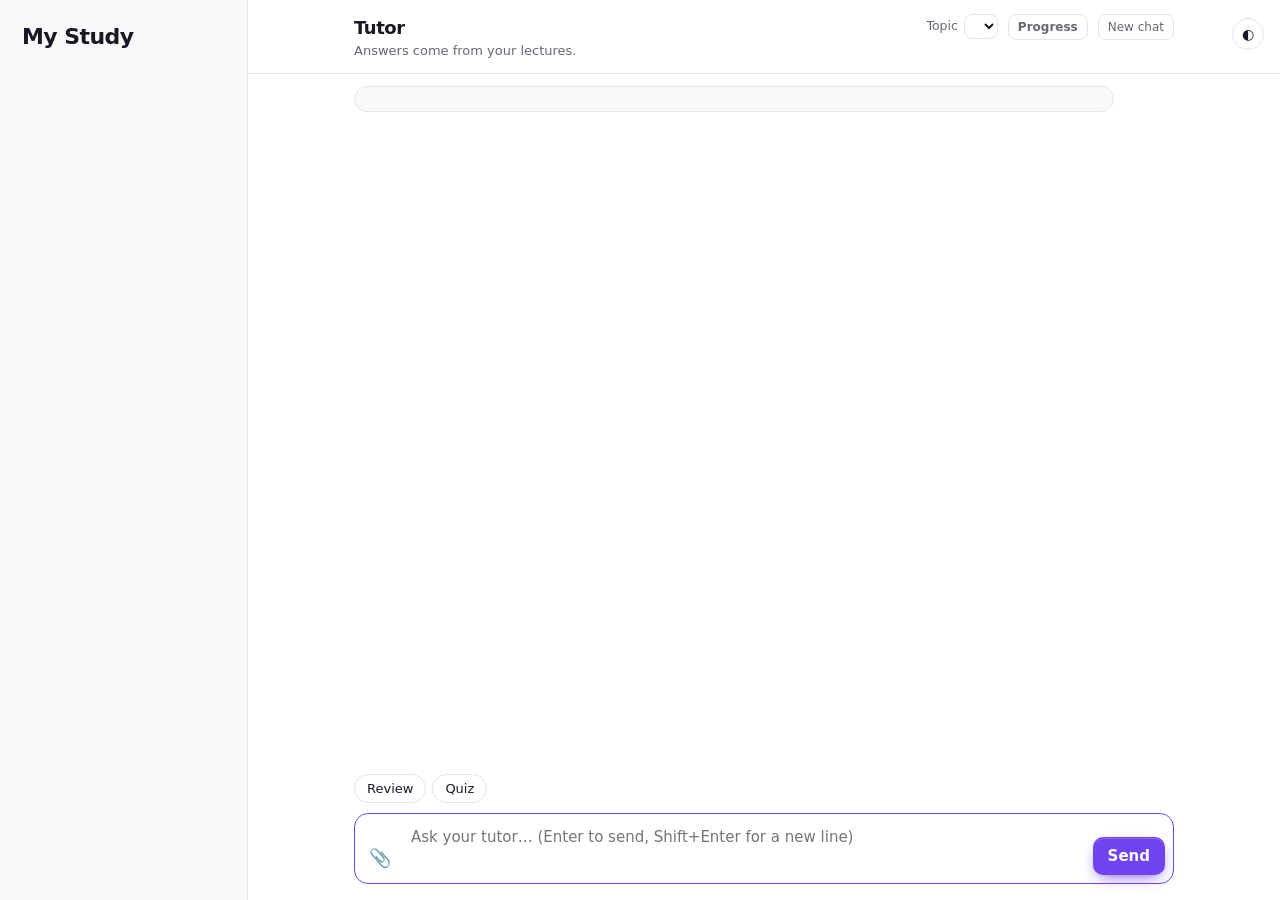
==== commit 3959d067: "study gui: one screen, no Plan / Study / Reflect tabs The tutor is the home screen. Today's picks si" ====
--- a/.tools/gui/index.html
+++ b/.tools/gui/index.html
@@ -68,12 +68,34 @@
 .work > [hidden] { display: none !important; }
 .work > .main, .work > .study { flex: 1; min-height: 0; }
 
-/* ---------- modes: one job on screen at a time ---------- */
-.modes { flex: none; display: flex; justify-content: center; padding: 12px 64px 12px 16px; border-bottom: 1px solid var(--line); }
-.modes .seg { border-radius: 12px; background: var(--paper); padding: 3px; gap: 2px; }
-.modes .seg button { min-height: 40px; padding: 0 22px; border-radius: 9px; font-size: 15px; display: inline-flex; align-items: center; gap: 8px; }
-.modes .seg button.on { box-shadow: var(--shadow); color: var(--accent); }
-.modes .live { width: 7px; height: 7px; border-radius: 50%; background: var(--accent); animation: pulse 1.2s ease-in-out infinite; }
+/* ---------- one screen: the tutor is home; Progress slides in from the right ---------- */
+.work { position: relative; }
+.work > .study { margin-top: 0; }
+.study > [hidden] { display: none !important; }
+.prog { color: var(--ink); font-weight: 600; display: inline-flex; align-items: center; gap: 6px; }
+.prog .live { width: 7px; height: 7px; border-radius: 50%; background: var(--accent); animation: pulse 1.2s ease-in-out infinite; }
+.tutor header { padding-right: max(var(--gutter), 60px); }
+.scrim { position: absolute; inset: 0; z-index: 5; background: #0a0a0e33; animation: fadein .25s ease both; }
+.progress-panel { position: absolute; top: 0; right: 0; bottom: 0; z-index: 6; width: min(1040px, 100%); display: flex; flex-direction: column;
+  background: var(--paper); border-left: 1px solid var(--line); box-shadow: -24px 0 60px -30px #000; animation: slidein .45s cubic-bezier(.05,.7,.1,1) both; }
+.progress-panel[hidden], .scrim[hidden] { display: none; }
+.pp-head { flex: none; display: flex; align-items: center; justify-content: space-between; padding: 16px 64px 12px 36px; border-bottom: 1px solid var(--line); }
+.pp-head h2 { font-size: 20px; }
+.pp-close { border: 1px solid var(--line); background: var(--surface); border-radius: 99px; width: 34px; height: 34px; font-size: 18px; line-height: 1; }
+.progress-panel .main { flex: 1; min-height: 0; }
+.progress-panel section { margin-top: 28px; }
+@keyframes slidein { from { transform: translateX(48px); } }
+.today-card { max-width: none; margin: 12px var(--gutter) 0; padding: 12px 14px; border: 1px solid var(--line); border-radius: 14px; background: var(--paper); flex: none; }
+.today.today-card .kicker { font-size: 11px; }
+.today.today-card h2 { font-size: 16px; margin: 2px 0 8px; }
+.today.today-card .sub, .today.today-card .note-line { display: none; }
+.today-card .picks { display: flex; flex-wrap: wrap; gap: 6px; margin: 0 0 10px; }
+.today-card .pick { display: inline-flex; width: auto; max-width: 100%; gap: 8px; padding: 6px 10px 6px 6px; border-radius: 99px; box-shadow: none; }
+.today-card .pick .num { width: 22px; height: 22px; font-size: 12px; flex: none; }
+.today-card .pick .what { font-size: 13.5px; font-weight: 600; white-space: nowrap; overflow: hidden; text-overflow: ellipsis; max-width: 260px; }
+.today-card .pick .why, .today-card .pick .mins { display: none; }
+.today-card .btn { padding: 6px 14px; font-size: 13.5px; }
+.today-card.done .picks, .today-card.done .btn { display: none; }
 .session-notes { background: var(--surface); border: 1px solid var(--line); border-radius: 14px; padding: 16px 20px; box-shadow: var(--shadow); }
 .session-notes ul, .session-notes ol { margin: 4px 0 8px; padding-left: 20px; } .session-notes li { margin-bottom: 4px; }
 .session-notes h4 { margin: 12px 0 4px; font-family: var(--head); font-size: 15px; font-weight: 650; }
@@ -359,8 +381,7 @@
 }
 @media (max-width: 720px) {
   .app { grid-template-columns: minmax(0, 1fr); grid-template-rows: auto minmax(0, 1fr); height: 100dvh; }
-  .modes { padding: 8px 56px 8px 16px; justify-content: flex-start; }
-  .modes .seg button { padding: 0 14px; }
+  .pp-head { padding: 12px 56px 10px 16px; }
   .rail { border-right: 0; border-bottom: 1px solid var(--line); padding: 14px 16px; display: flex; gap: 8px; overflow-x: auto; padding-right: 56px; }
   .brand { display: none; }
   #subjects { display: flex; gap: 8px; }
@@ -387,43 +408,17 @@
   </nav>
 
   <div class="work">
-  <nav class="modes" aria-label="Mode"><div class="seg" id="modes">
-    <button data-view="plan">Plan</button>
-    <button data-view="study">Study</button>
-    <button data-view="reflect">Reflect</button>
-  </div></nav>
-
-  <main class="main" id="view-plan">
-    <div class="today" id="todayPlan"></div>
-    <div id="prompts"></div>
-    <section>
-      <div class="sec-head"><h3>Your rhythm</h3></div>
-      <div id="rhythm"></div>
-    </section>
-    <section>
-      <div class="head"><h2 id="title">Loading…</h2><div class="chips" id="facts"></div></div>
-      <div class="sec-head"><h3>Next three weeks</h3></div>
-      <div class="night" id="timelineBox"></div>
-      <div class="night" id="planSky"></div>
-      <div id="planFocus"></div>
-    </section>
-    <section>
-      <div class="sec-head"><h3>Mistakes to fix</h3><span class="muted" id="mistakeCount"></span></div>
-      <div id="mistakes"></div>
-    </section>
-  </main>
-
-  <section class="study" id="view-study" aria-label="Study" hidden>
+  <section class="study" id="view-study" aria-label="Study">
     <aside class="topic-strip" id="topicStrip" aria-label="Where this topic sits" hidden></aside>
     <div class="tutor" id="tutor">
-      <header><div><h3>Tutor</h3><div class="muted" id="tutorSub">Answers come from your lectures.</div></div>
+      <header><div><h3 id="tutorTitle">Tutor</h3><div class="muted" id="tutorSub">Answers come from your lectures.</div></div>
         <label class="topic-pick">Topic <select id="topicSel"></select></label>
-        <button class="newchat" id="mapToggle" title="Show the course map beside the chat">Map</button>
+        <button class="newchat prog" id="progressBtn" data-view="progress" title="Your plan, the course brain, what moved">Progress</button>
         <button class="newchat" id="newChat" title="Start a fresh conversation">New chat</button></header>
+      <div class="today today-card" id="todayPlan"></div>
       <div class="log" id="log"></div>
       <div class="quick" id="quick">
-        <button data-cmd="today">Today</button><button data-cmd="review">Review</button>
-        <button data-cmd="quiz">Quiz</button><button data-cmd="status">Status</button>
+        <button data-cmd="review">Review</button><button data-cmd="quiz">Quiz</button>
         <span id="drawBtns"></span>
       </div>
       <div class="compose"><div class="pending" id="pending" aria-label="Files to add"></div><div class="box">
@@ -435,14 +430,26 @@
     </div>
     <div class="divider" id="divider" role="separator" aria-orientation="vertical" aria-label="Resize the tutor" tabindex="0" hidden></div>
     <div class="mapside night" id="mapSide" hidden></div>
+    <button class="mapToggle" id="mapToggle" hidden></button>
   </section>
 
-  <main class="main" id="view-reflect" hidden>
-    <div class="head"><h2 id="reflectTitle">Reflect</h2></div>
-    <div id="moved"></div>
-    <div id="notes"></div>
+  <div class="scrim" id="scrim" data-view="study" hidden></div>
+  <aside class="progress-panel" id="progress" aria-label="Progress" hidden>
+    <div class="pp-head"><h2>Progress</h2><button class="pp-close" data-view="study" aria-label="Close progress">×</button></div>
+    <main class="main" id="view-plan">
+    <div id="prompts"></div>
     <section>
-      <div class="sec-head"><h3>Course map</h3>
+      <div class="head"><h2 id="title">Loading…</h2><div class="chips" id="facts"></div></div>
+      <div class="sec-head"><h3>Next three weeks</h3></div>
+      <div class="night" id="timelineBox"></div>
+      <div class="night" id="planSky" hidden></div>
+      <div id="planFocus" hidden></div>
+    </section>
+    <section id="view-reflect">
+      <div class="head"><h2 id="reflectTitle">What moved</h2></div>
+      <div id="moved"></div>
+      <div id="notes"></div>
+      <div class="sec-head"><h3>Course brain</h3>
         <span class="map-tools" id="mapTools"></span>
         <div class="seg" id="mapMode"><button data-mode="map" class="on">Map</button><button data-mode="list">List</button></div></div>
       <div id="replay"></div>
@@ -450,7 +457,16 @@
       <div id="map" class="night"></div>
       <div id="focus"></div>
     </section>
-  </main>
+    <section>
+      <div class="sec-head"><h3>Mistakes to fix</h3><span class="muted" id="mistakeCount"></span></div>
+      <div id="mistakes"></div>
+    </section>
+    <section>
+      <div class="sec-head"><h3>Your rhythm</h3></div>
+      <div id="rhythm"></div>
+    </section>
+    </main>
+  </aside>
   </div>
 </div>
 
@@ -463,19 +479,20 @@
 const LEVEL = ['not started', 'seen', 'shaky', 'ok', 'solid', 'mastered'];
 const store = { get(k) { try { return localStorage.getItem(k); } catch { return null; } },
                 set(k, v) { try { localStorage.setItem(k, v); } catch {} } };
-let state = { list: null, current: null, detail: null, mode: 'map', sel: null, flipped: new Set(), view: 'plan',
-  day: null, playing: null, mapOpen: store.get('study-map-open') === '1' };
+let state = { list: null, current: null, detail: null, mode: 'map', sel: null, flipped: new Set(), view: 'study',
+  day: null, playing: null, mapOpen: false };
 
 function setView(view) {
-  state.view = view;
-  for (const v of ['plan', 'study', 'reflect']) document.getElementById(`view-${v}`).hidden = v !== view;
-  document.querySelectorAll('#modes button').forEach(b => {
-    const on = b.dataset.view === view;
-    b.classList.toggle('on', on);
-    if (on) b.setAttribute('aria-current', 'page'); else b.removeAttribute('aria-current');
-  });
-  store.set('study-view', view);
-  if (view === 'study') { layoutStudy(); logEl.scrollTop = logEl.scrollHeight; input.focus(); }
+  // One screen: the tutor is always there. 'plan', 'reflect' and 'progress' open the Progress panel.
+  const open = view !== 'study', panel = document.getElementById('progress');
+  state.view = open ? 'progress' : 'study';
+  panel.hidden = !open; document.getElementById('scrim').hidden = !open;
+  document.getElementById('progressBtn').setAttribute('aria-expanded', open);
+  if (open) {
+    if (view === 'reflect') document.getElementById('view-reflect').scrollIntoView({ block: 'start' });
+    else document.getElementById('view-plan').scrollTop = 0;
+    panel.querySelector('.pp-close').focus({ preventScroll: true });
+  } else { layoutStudy(); logEl.scrollTop = logEl.scrollHeight; input.focus(); }
 }
 
 const fmtDay = (iso, opts = { day: 'numeric', month: 'short' }) => new Date(iso + 'T12:00').toLocaleDateString(undefined, opts);
@@ -526,8 +543,9 @@
   const head = !left.length ? 'Done for today'
     : rhythm.overdue ? `${rhythm.overdue} topic${rhythm.overdue === 1 ? ' is' : 's are'} overdue. ${left.length === 1 ? 'This one is' : `These ${left.length} are`} enough today.`
     : `Nothing overdue. ${left.length} short pick${left.length === 1 ? '' : 's'} for today.`;
-  const sub = !left.length ? `All ${picks.length} picks finished. Anything more is a bonus. Check Reflect for what moved.`
+  const sub = !left.length ? `All ${picks.length} picks finished. Anything more is a bonus. Open Progress for what moved.`
     : 'Picked from your open mistakes, exam dates and what has waited longest. The rest can wait without you falling behind.';
+  el.classList.toggle('done', !left.length);
   el.innerHTML = `<div class="kicker">Today · about ${left.length * 5} minutes</div><h2>${esc(head)}</h2><p class="sub">${esc(sub)}</p>
     <div class="picks">${picks.map((p, i) => `
       <button class="pick ${p.done ? 'done' : ''}" data-pick="${i}" ${p.done ? 'disabled' : ''}>
@@ -617,8 +635,8 @@
   sel.innerHTML = `<option value="">Choose a topic…</option>` +
     d.topics.map(x => `<option ${t && x.topic === t.topic ? 'selected' : ''}>${esc(x.topic)}</option>`).join('');
   const strip = document.getElementById('topicStrip');
-  strip.hidden = !d.links.length;
-  if (d.links.length) {
+  strip.hidden = !d.links.length || !t;
+  if (d.links.length && t) {
     const i = t ? d.topics.indexOf(t) : -1;
     const list = ids => ids.length ? ids.map(k => `<button class="step" data-topic="${esc(d.topics[k].topic)}">${swatch(d.topics[k])}<span>${esc(d.topics[k].topic)}</span></button>`).join('')
       : '<div class="none">nothing</div>';
@@ -676,7 +694,7 @@
   });
 }
 
-// ---------- the course brain: one map, shared by Plan, Reflect and the Study side panel ----------
+// ---------- the course brain: shown in the Progress panel ----------
 // Each lecture/source is a region with its own colour and shape. Brightness = how fresh a topic is in
 // memory (an estimate); a dashed ring = review due. Lines run from a prerequisite to what it unlocks.
 const SKY = { col: ['#6c6a8f', '#ffc861', '#ff8a65', '#5fe0b5', '#4cc3ff', '#c9a8ff'], due: '#ff4f7b', warm: '#ffc861', ready: '#a993ff', flow: '#8fe3ff' };
@@ -773,8 +791,8 @@
 const brainNames = { on: store.get('study-brain-names') === '1' };
 
 // The course brain: drawn on a canvas, turned by dragging, zoomed by scrolling. Built once per subject and
-// updated in place, so the camera survives re-renders. Motion only when something changes, plus a very slow
-// turn when nobody is touching it (off with reduced motion).
+// updated in place, so the camera survives re-renders. It turns slowly on its own and pauses while you hover a
+// topic or drag; a review that makes a topic fresher sends a short pulse. Still with reduced motion.
 class Sky {
   // opts: { side, title(d), onPick(i), onHover(i | null) }
   constructor(el, opts) {
@@ -908,8 +926,9 @@
       for (const k of ['rot', 'tilt', 'zoom']) this.cam[k] += (this.goal[k] - this.cam[k]) * e;
       if (Math.abs(this.goal.rot - this.cam.rot) + Math.abs(this.goal.zoom - this.cam.zoom) < .002) this.goal = null;
       moving = true;
-    } else if (!still && !this.drag && this.hover === null && !(this.o.sel >= 0) && this.idle > 2.5) {
-      this.cam.rot += .1 * Math.min(1, (this.idle - 2.5) / 2) * dt; moving = true;
+    } else if (!still && !this.drag && this.hover === null && this.idle > 1) {
+      // turns on its own like Kumi's brain, about one full turn every 25 s; pauses while you hover or drag
+      this.cam.rot += .25 * Math.min(1, this.idle - 1) * dt; moving = true;
     }
     this.pulses = this.pulses.filter(p => now - p.t0 < 1800);
     if (!moving && !this.dirty && !this.pulses.length && W === this.W && H === this.H) return;
@@ -1087,7 +1106,7 @@
   if (side) { setTopic(d.name, d.topics[i].topic); renderStudyBits(); return; }
   state.sel = state.sel === i ? null : i;
   renderMap(d); renderPlanMaps(d); renderFocus(d);
-  if (state.sel !== null) document.getElementById(state.view === 'plan' ? 'planFocus' : 'focus').scrollIntoView({ block: 'nearest', behavior: 'smooth' });
+  if (state.sel !== null) document.getElementById('focus').scrollIntoView({ block: 'nearest', behavior: 'smooth' });
 }
 
 // ---------- Plan: the next three weeks as a horizontal timeline, linked to the sky ----------
@@ -1344,10 +1363,10 @@
 function renderChat() {
   const name = state.current, c = name ? chatFor(name) : null;
   const atBottom = logEl.scrollHeight - logEl.scrollTop - logEl.clientHeight < 60;
-  const welcome = `<div class="bubble tutor-msg">Pick something from <b>Plan</b>, choose a topic above, or just ask.
+  const welcome = `<div class="bubble tutor-msg">Press <b>Start</b> above for today's picks, choose a topic, or just ask.
     I answer from your own lectures and show where, like <span class="cite">Wykład 2 [00:20:02]</span>.</div>`;
   const ready = state.list?.agentReady !== false ? '' :
-    `<div class="bubble error">Can't find <b>${esc(state.list?.agent)}</b> on this computer. Install Claude Code and sign in, then reopen <code>study gui</code>. Plan and Reflect still work from your files.</div>`;
+    `<div class="bubble error">Can't find <b>${esc(state.list?.agent)}</b> on this computer. Install Claude Code and sign in, then reopen <code>study gui</code>. Progress still works from your files.</div>`;
   logEl.innerHTML = ready + (!c || !c.messages.length ? welcome : c.messages.map(m => {
     if (m.role === 'me') return `<div class="bubble me">${esc(m.text)}</div>`;
     const busy = c.running && m === c.messages[c.messages.length - 1];
@@ -1374,9 +1393,9 @@
   document.querySelectorAll('[data-pick], [data-study], [data-gen-links], #quick button').forEach(b => {
     if (!b.classList.contains('done')) b.disabled = running;
   });
-  const study = document.querySelector('#modes [data-view="study"]');
-  study.querySelector('.live')?.remove();
-  if (running) study.insertAdjacentHTML('beforeend', '<span class="live" title="The tutor is working"></span>');
+  const prog = document.getElementById('progressBtn');
+  prog.querySelector('.live')?.remove();
+  if (running) prog.insertAdjacentHTML('beforeend', '<span class="live" title="The tutor is working"></span>');
   document.querySelectorAll('[data-draw]').forEach(b => { b.disabled ||= !currentTopic(); });
 }
 
@@ -1506,7 +1525,7 @@
   document.querySelectorAll('#mapMode button').forEach(x => x.classList.toggle('on', x === b));
   renderMap(state.detail);
 });
-document.getElementById('modes').addEventListener('click', e => {
+document.addEventListener('click', e => {
   const b = e.target.closest('[data-view]'); if (b) setView(b.dataset.view);
 });
 document.querySelector('.work').addEventListener('input', e => {
@@ -1553,12 +1572,12 @@
   if (node) { pickTopic(+node.dataset.node, false); return; }
   // a timeline row: open that topic and fly the map to it
   const tr = t.closest('[data-ti]');
-  if (tr) { const k = +tr.dataset.ti; if (state.sel !== k) pickTopic(k, false); skyFor.planSky?.flyTo(k); }
+  if (tr) { const k = +tr.dataset.ti; if (state.sel !== k) pickTopic(k, false); skyFor.map?.flyTo(k); }
 });
-// Timeline rows and the Plan map light each other up.
+// Timeline rows and the course brain light each other up.
 {
   const box = document.getElementById('timelineBox');
-  const hl = i => { skyFor.planSky?.setHover(i, 'outside'); box.querySelectorAll('[data-ti]').forEach(r => r.classList.toggle('hl', +r.dataset.ti === i)); };
+  const hl = i => { skyFor.map?.setHover(i, 'outside'); box.querySelectorAll('[data-ti]').forEach(r => r.classList.toggle('hl', +r.dataset.ti === i)); };
   box.addEventListener('pointerover', e => { const r = e.target.closest('[data-ti]'); if (r) hl(+r.dataset.ti); });
   box.addEventListener('pointerleave', () => hl(null));
   box.addEventListener('focusin', e => { const r = e.target.closest('[data-ti]'); if (r) hl(+r.dataset.ti); });
@@ -1600,8 +1619,8 @@
 { const t = store.get('study-theme'); if (t) document.documentElement.dataset.theme = t; }
 // The tutor edits the files from the terminal too: re-read them when the page gets focus.
 window.addEventListener('focus', () => { if (!state.playing) reload(); });
-const savedView = store.get('study-view');
-setView(['plan', 'study', 'reflect'].includes(savedView) ? savedView : 'plan');
+setView('study');
+document.addEventListener('keydown', e => { if (e.key === 'Escape' && state.view === 'progress') setView('study'); });
 reload();
 </script>
 </body>
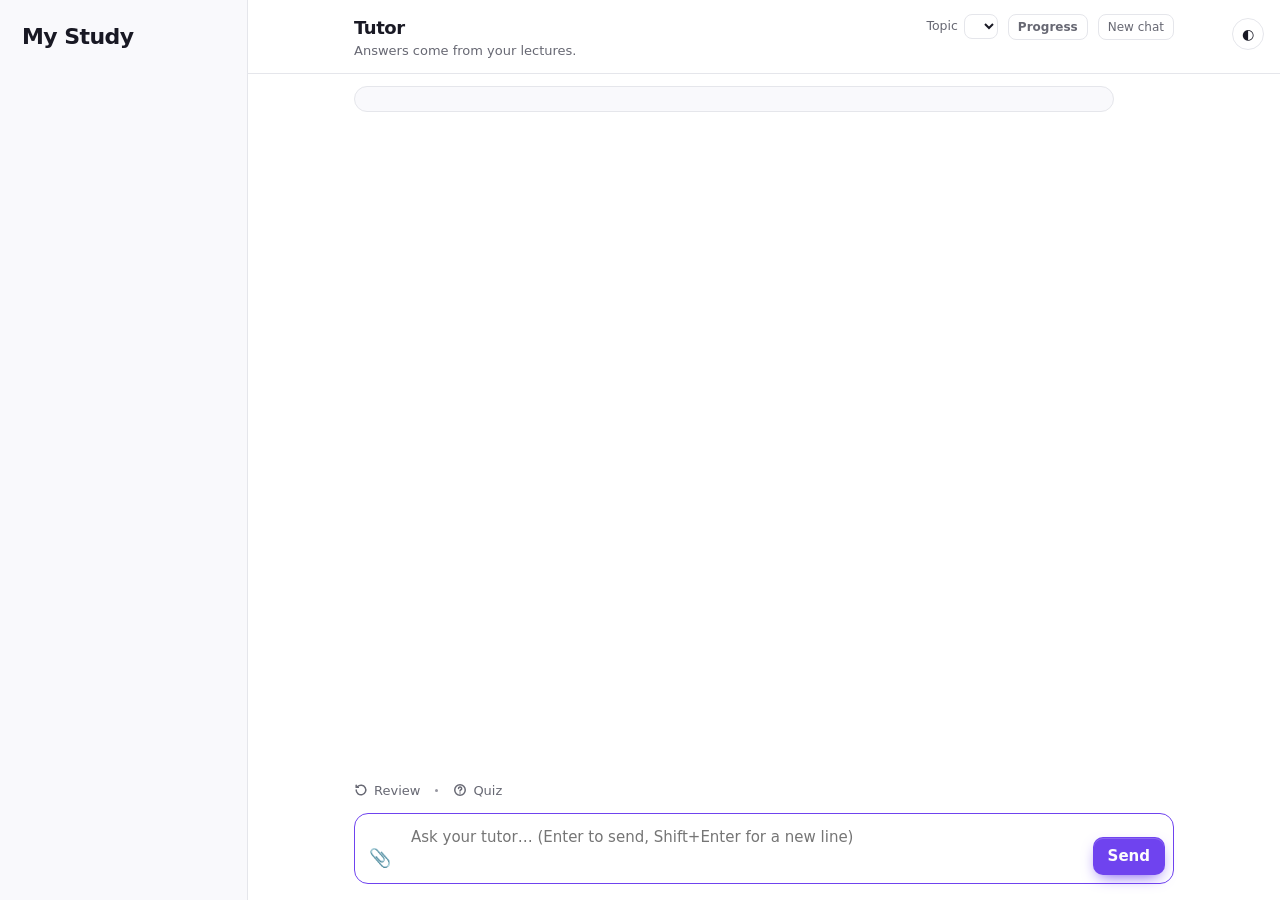
==== commit e8fea6c1: "study gui: quiet text quick actions Review / Quiz / Draw become borderless icon + label actions. No " ====
--- a/.tools/gui/index.html
+++ b/.tools/gui/index.html
@@ -199,9 +199,18 @@
 .stopped { font-size: 12px; color: var(--faint); }
 .btn.stop { background: var(--raised); color: var(--ink); border-color: var(--line); box-shadow: none; }
 .cite { display: inline-block; font-size: 12px; background: var(--accent-soft); color: var(--accent); border-radius: 6px; padding: 0 6px; margin: 2px 2px 0 0; }
-.quick { display: flex; flex-wrap: wrap; gap: 6px; padding: 0 var(--gutter) 10px; }
-.quick button { border: 1px solid var(--line); background: var(--raised); border-radius: 99px; padding: 4px 12px; font-size: 13px; }
-.quick button:hover { border-color: var(--accent); color: var(--accent); }
+/* Quiet text actions: no boxes, just icon + label; the next step of a drawing task is the only coloured one. */
+.quick { display: flex; flex-wrap: wrap; align-items: center; gap: 2px; padding: 0 calc(var(--gutter) - 9px) 8px; }
+.quick button { display: inline-flex; align-items: center; gap: 6px; border: 0; background: transparent; border-radius: 8px;
+  padding: 5px 9px; font-size: 13px; color: var(--muted); transition: color .15s, background .15s; }
+.quick button:hover:not(:disabled) { color: var(--ink); background: var(--surface); }
+.quick button:focus-visible { outline: 2px solid var(--accent); outline-offset: 1px; }
+.quick .ico { width: 14px; height: 14px; flex: none; stroke: currentColor; fill: none; stroke-width: 1.7; stroke-linecap: round; stroke-linejoin: round; }
+.quick .dot { width: 3px; height: 3px; border-radius: 50%; background: var(--faint); margin: 0 4px; flex: none; }
+.quick button.go { color: var(--accent); font-weight: 600; }
+.quick button.go:hover:not(:disabled) { color: var(--accent); }
+#drawBtns { display: contents; }
+@media (prefers-reduced-motion: reduce) { .quick button { transition: none; } }
 .compose { padding: 0 var(--gutter) 16px; }
 .box { display: flex; gap: 8px; align-items: flex-end; border: 1px solid var(--line); border-radius: 14px; background: var(--raised); padding: 8px; }
 .box:focus-within { border-color: var(--accent); }
@@ -219,6 +228,10 @@
   border-radius: 99px; padding: 3px 4px 3px 11px; }
 .fchip span { overflow: hidden; text-overflow: ellipsis; white-space: nowrap; }
 .fchip small { color: var(--muted); flex: none; }
+.fchip img { width: 26px; height: 26px; object-fit: cover; border-radius: 6px; flex: none; }
+.bubble .shots { display: flex; flex-wrap: wrap; gap: 6px; margin-top: 8px; }
+.bubble .shots a { display: block; }
+.bubble .shots img { display: block; max-width: 260px; max-height: 200px; border-radius: 10px; border: 1px solid #ffffff40; background: var(--surface); }
 .fchip button { flex: none; border: 0; background: none; color: inherit; width: 22px; height: 22px; border-radius: 50%; line-height: 1; padding: 0; }
 .fchip button:hover:not(:disabled) { background: var(--accent); color: var(--accent-ink); }
 .theme { position: fixed; right: 16px; top: 18px; z-index: 2; border: 1px solid var(--line); background: var(--surface); border-radius: 99px; width: 32px; height: 32px; font-size: 14px; }
@@ -285,9 +298,7 @@
 .topic-pick { display: flex; align-items: center; gap: 6px; font-size: 12.5px; color: var(--muted); }
 .topic-pick select { font: inherit; font-size: 13px; color: var(--ink); background: var(--raised); border: 1px solid var(--line); border-radius: 8px; padding: 3px 6px; max-width: 220px; }
 .newchat.on { color: var(--accent); border-color: var(--accent); background: var(--accent-soft); }
-.quick .draw { border-color: var(--accent-soft); color: var(--accent); }
-.quick button:disabled { opacity: .45; cursor: not-allowed; }
-.quick .hint { font-size: 12px; color: var(--faint); align-self: center; }
+.quick button:disabled { opacity: .5; cursor: default; }
 .divider { flex: none; width: 9px; cursor: col-resize; background: var(--line); background-clip: content-box; padding: 0 4px; touch-action: none; }
 .divider:hover, .divider:focus-visible, .divider.drag { background-color: var(--accent); outline: none; }
 .mapside { flex: 1 1 0; min-width: 0; overflow: hidden; display: flex; flex-direction: column; background: var(--paper); }
@@ -418,12 +429,20 @@
       <div class="today today-card" id="todayPlan"></div>
       <div class="log" id="log"></div>
       <div class="quick" id="quick">
-        <button data-cmd="review">Review</button><button data-cmd="quiz">Quiz</button>
+        <svg width="0" height="0" style="position:absolute" aria-hidden="true">
+          <symbol id="i-rev" viewBox="0 0 16 16"><path d="M2.5 8a5.5 5.5 0 1 0 1.6-3.9"/><path d="M2.5 2.5v2.5H5"/></symbol>
+          <symbol id="i-quiz" viewBox="0 0 16 16"><circle cx="8" cy="8" r="6"/><path d="M6.3 6.3a1.8 1.8 0 1 1 2.4 1.7c-.5.2-.7.6-.7 1.1"/><path d="M8 11.3v.1"/></symbol>
+          <symbol id="i-pen" viewBox="0 0 16 16"><path d="M10.5 2.5l3 3L6 13H3v-3z"/></symbol>
+          <symbol id="i-check" viewBox="0 0 16 16"><path d="M3 8.5l3 3 7-7"/></symbol>
+          <symbol id="i-topic" viewBox="0 0 16 16"><circle cx="8" cy="8" r="2"/><circle cx="8" cy="8" r="6"/></symbol>
+        </svg>
+        <button data-cmd="review"><svg class="ico"><use href="#i-rev"/></svg>Review</button><span class="dot"></span>
+        <button data-cmd="quiz"><svg class="ico"><use href="#i-quiz"/></svg>Quiz</button>
         <span id="drawBtns"></span>
       </div>
       <div class="compose"><div class="pending" id="pending" aria-label="Files to add"></div><div class="box">
-        <button class="attach" id="attach" title="Attach lecture files (or drop them here), add a note if you like, then Send" aria-label="Add lecture files">📎</button>
-        <input type="file" id="fileInput" multiple hidden accept=".pdf,.pptx,.docx,.xlsx,.md,.txt,.mp4,.mov,.mkv,.webm,.m4a,.mp3,.wav">
+        <button class="attach" id="attach" title="Attach lecture files or screenshots (or drop / paste them here), add a note if you like, then Send" aria-label="Add lecture files or screenshots">📎</button>
+        <input type="file" id="fileInput" multiple hidden accept=".pdf,.pptx,.docx,.xlsx,.md,.txt,.mp4,.mov,.mkv,.webm,.m4a,.mp3,.wav,.png,.jpg,.jpeg,.gif,.webp">
         <textarea id="input" placeholder="Ask your tutor… (Enter to send, Shift+Enter for a new line)" rows="2"></textarea>
         <button class="btn primary" id="send">Send</button>
       </div></div>
@@ -624,6 +643,7 @@
   const name = store.get(topicKey(d.name));
   return d.topics.find(t => t.topic === name) ?? null;
 }
+const drawKey = s => `study-drawing-${s}`;
 function setTopic(subject, topic) { store.set(topicKey(subject), topic ?? ''); }
 const needsOf = (d, i) => d.links.filter(([, b]) => b === i).map(([a]) => a);
 const unlocksOf = (d, i) => d.links.filter(([a]) => a === i).map(([, b]) => b);
@@ -645,11 +665,12 @@
          <div class="none">${esc(LEVEL[t.level] ?? '')}${t.fresh !== null ? ` · ${Math.round(t.fresh * 100)}% fresh` : ''}</div>
          <h5>Unlocks</h5>${list(unlocksOf(d, i))}`;
   }
-  const running = !!chatFor(d.name).running, why = t ? '' : 'Choose a topic';
-  document.getElementById('drawBtns').innerHTML = d.diagrams ? `
-    <button class="draw" data-draw="drawing" ${t && !running ? '' : 'disabled'} title="${why || 'A drawing task in draw.io'}">Draw it</button>
-    <button class="draw" data-draw="saved" ${t && !running ? '' : 'disabled'} title="${why || 'Ask the tutor to grade the saved diagram'}">I've saved it</button>
-    ${t ? '' : '<span class="hint">Choose a topic</span>'}` : '';
+  // One drawing action at a time: pick a topic → Draw it → (task given) I've saved it, grade it → back to Draw it.
+  const running = !!chatFor(d.name).running, drawing = t && store.get(drawKey(d.name)) === t.topic;
+  document.getElementById('drawBtns').innerHTML = !d.diagrams ? '' : `<span class="dot"></span>` + (
+    !t ? `<button data-pick-topic title="Pick the topic in the header first"><svg class="ico"><use href="#i-topic"/></svg>Choose a topic to draw</button>`
+    : drawing ? `<button class="go" data-draw="saved" ${running ? 'disabled' : ''} title="Ask the tutor to grade the diagram you saved"><svg class="ico"><use href="#i-check"/></svg>I've saved it, grade it</button>`
+    : `<button data-draw="drawing" ${running ? 'disabled' : ''} title="A drawing task in draw.io"><svg class="ico"><use href="#i-pen"/></svg>Draw it</button>`);
   document.getElementById('mapToggle').classList.toggle('on', state.mapOpen);
   if (state.mapOpen) renderMapInto(document.getElementById('mapSide'), d, true);
   layoutStudy();
@@ -1368,7 +1389,9 @@
   const ready = state.list?.agentReady !== false ? '' :
     `<div class="bubble error">Can't find <b>${esc(state.list?.agent)}</b> on this computer. Install Claude Code and sign in, then reopen <code>study gui</code>. Progress still works from your files.</div>`;
   logEl.innerHTML = ready + (!c || !c.messages.length ? welcome : c.messages.map(m => {
-    if (m.role === 'me') return `<div class="bubble me">${esc(m.text)}</div>`;
+    if (m.role === 'me') return `<div class="bubble me">${esc(m.text)}${m.images?.length ? `<div class="shots">${m.images.map(im => {
+      const u = `/api/screen?t=${encodeURIComponent(token)}&subject=${encodeURIComponent(im.s)}&name=${encodeURIComponent(im.n)}`;
+      return `<a href="${u}" target="_blank" rel="noopener"><img src="${u}" alt="Screenshot ${esc(im.n)}" loading="lazy"></a>`; }).join('')}</div>` : ''}</div>`;
     const busy = c.running && m === c.messages[c.messages.length - 1];
     return (m.text ? `<div class="bubble tutor-msg">${md(m.text)}</div>` : '') +
       (m.error ? `<div class="bubble error">${esc(m.error)}</div>` : '') +
@@ -1384,9 +1407,11 @@
   attachBtn.textContent = c?.uploading ? `Adding ${c.uploading}…` : '📎';
   const pend = c?.pending ?? [];
   const kb = n => n >= 1048576 ? `${(n / 1048576).toFixed(1)} MB` : `${Math.max(1, Math.round(n / 1024))} KB`;
-  document.getElementById('pending').innerHTML = pend.map((f, i) => `<span class="fchip" title="${esc(f.name)}">📄 <span>${esc(f.name)}</span>
+  document.getElementById('pending').innerHTML = pend.map((f, i) => `<span class="fchip" title="${esc(f.name)}">${isScreen(f) ? `<img src="${f._url ??= URL.createObjectURL(f)}" alt="">` : '📄'} <span>${esc(f.name)}</span>
     <small>${kb(f.size)}</small><button data-unstage="${i}" aria-label="Remove ${esc(f.name)}" ${running || c?.uploading ? 'disabled' : ''}>×</button></span>`).join('');
-  input.placeholder = pend.length
+  input.placeholder = pend.length && pend.every(isScreen)
+    ? 'Ask about the screenshot (optional), e.g. "is my diagram right?". Enter sends it.'
+    : pend.length
     ? 'Add a note for the tutor (optional), e.g. "lecture 5, the exam focuses on the diagrams". Enter adds the files.'
     : 'Ask your tutor… (Enter to send, Shift+Enter for a new line)';
   sendBtn.classList.toggle('stop', running);
@@ -1399,13 +1424,13 @@
   document.querySelectorAll('[data-draw]').forEach(b => { b.disabled ||= !currentTopic(); });
 }
 
-async function send(text) {
+async function send(text, shown) {
   const name = state.current; if (!name) return;
   const c = chatFor(name); text = text.trim();
   if (!text || c.running) return;
   input.value = '';
   const reply = { role: 'tutor', text: '', tools: [] };
-  c.messages.push({ role: 'me', text }, reply);
+  c.messages.push(shown ? { role: 'me', text: shown.text, images: shown.images } : { role: 'me', text }, reply);
   c.running = true; renderChat();
   try {
     const res = await fetch(`/api/chat?t=${encodeURIComponent(token)}`, { method: 'POST',
@@ -1438,13 +1463,18 @@
   }
 }
 
-// Lecture files: attaching only stages them under the message box. Send uploads them into
-// <Subject>/materials/ and then asks the tutor to /ingest them, together with your note.
+// Lecture files and screenshots: attaching (or dropping, or pasting a screenshot) only stages them under the
+// message box. Send uploads lecture files into <Subject>/materials/ and asks the tutor to /ingest them;
+// screenshots go to <Subject>/screens/ and the tutor looks at them with your note.
+const isScreen = f => /^image\/(png|jpe?g|gif|webp)$/.test(f.type) || /\.(png|jpe?g|gif|webp)$/i.test(f.name);
 function stage(files) {
   const name = state.current; files = [...files];
   if (!name || !files.length) return;
   const c = chatFor(name); if (c.running || c.uploading) return;
   c.pending ??= [];
+  const stamp = new Date().toISOString().slice(0, 19).replace('T', ' ').replace(/:/g, '.');
+  files = files.map((f, k) => isScreen(f) && /^image\.\w+$/i.test(f.name)  // a pasted screenshot is always "image.png"
+    ? new File([f], `Screenshot ${stamp}${files.length > 1 ? ` (${k + 1})` : ''}.${f.type.split('/')[1].replace('jpeg', 'jpg')}`, { type: f.type }) : f);
   for (const f of files) if (!c.pending.some(p => p.name === f.name && p.size === f.size)) c.pending.push(f);
   renderChat(); input.focus();
 }
@@ -1456,24 +1486,32 @@
 }
 async function addFiles(name, note) {
   const c = chatFor(name), files = c.pending; c.pending = [];
-  const saved = [], failed = [];
+  const saved = [], shots = [], failed = [];
   for (const [i, f] of files.entries()) {
     c.uploading = `${i + 1}/${files.length}`; if (name === state.current) renderChat();
+    const kind = isScreen(f) ? 'screen' : 'material';
     try {
-      const q = `t=${encodeURIComponent(token)}&subject=${encodeURIComponent(name)}&name=${encodeURIComponent(f.name)}`;
+      const q = `t=${encodeURIComponent(token)}&subject=${encodeURIComponent(name)}&name=${encodeURIComponent(f.name)}&kind=${kind}`;
       const r = await fetch(`/api/upload?${q}`, { method: 'POST', body: f }).then(r => r.json());
-      if (r.error) failed.push(r.error); else saved.push(r.saved);
+      if (r.error) failed.push(r.error); else (kind === 'screen' ? shots : saved).push(r);
     } catch (err) {
       failed.push(`${f.name}: ${err.message}`);
     }
+    if (f._url) URL.revokeObjectURL(f._url);
   }
   c.uploading = null;
   if (failed.length) { c.messages.push({ role: 'tutor', text: '', error: `Not added: ${failed.join(' · ')}` }); saveChat(name); }
   if (name === state.current) renderChat();
   note = note.trim();
+  if (!saved.length && !shots.length) return;
+  if (name === state.current) input.value = '';
+  const look = shots.length ? `\n\nScreenshot${shots.length > 1 ? 's' : ''} (open with Read and look at ${shots.length > 1 ? 'them' : 'it'}): ${shots.map(r => `${name}/${r.saved}`).join(', ')}` : '';
+  const images = shots.map(r => ({ s: name, n: r.name }));
   if (saved.length) {
-    if (name === state.current) input.value = '';
-    send(`/ingest ${name}\nI just added ${saved.join(', ')}. ${note || 'Convert the new files and update the topic map.'}`);
+    const text = `/ingest ${name}\nI just added ${saved.map(r => r.saved).join(', ')}. ${note || 'Convert the new files and update the topic map.'}${look}`;
+    send(text, { text: `${note || 'Added ' + saved.map(r => r.name).join(', ')}`, images });
+  } else {
+    send(`${note || 'Here is a screenshot. Tell me what you see and help me with it.'}${look}`, { text: note || '', images });
   }
 }
 
@@ -1489,6 +1527,10 @@
   if (e.key === 'Enter' && !e.shiftKey && !e.isComposing) { e.preventDefault(); submit(); }
 });
 const fileInput = document.getElementById('fileInput');
+input.addEventListener('paste', e => {
+  const shots = [...(e.clipboardData?.files ?? [])].filter(isScreen);
+  if (shots.length) { e.preventDefault(); stage(shots); }
+});
 document.getElementById('attach').addEventListener('click', () => fileInput.click());
 fileInput.addEventListener('change', () => { stage(fileInput.files); fileInput.value = ''; });
 document.getElementById('pending').addEventListener('click', e => {
@@ -1564,7 +1606,12 @@
   const st = t.closest('[data-study]');
   if (st) { const topic = d.topics[+st.dataset.topicI].topic; startStudy(d.name, topic, prompts[st.dataset.study](d.name, topic)); return; }
   const dr = t.closest('[data-draw]');
-  if (dr) { const cur = currentTopic(); if (cur) send(prompts[dr.dataset.draw](d.name, cur.topic)); return; }
+  if (dr) {
+    const cur = currentTopic(); if (!cur) return;
+    store.set(drawKey(d.name), dr.dataset.draw === 'drawing' ? cur.topic : '');
+    send(prompts[dr.dataset.draw](d.name, cur.topic)); renderStudyBits(); return;
+  }
+  if (t.closest('[data-pick-topic]')) { const sel = document.getElementById('topicSel'); sel.focus(); try { sel.showPicker?.(); } catch {} return; }
   const step = t.closest('[data-topic]'); if (step) { setTopic(d.name, step.dataset.topic); renderStudyBits(); return; }
   const flip = t.closest('[data-flip]');
   if (flip) { const i = +flip.dataset.flip; state.flipped.has(i) ? state.flipped.delete(i) : state.flipped.add(i); renderMistakes(d); return; }
